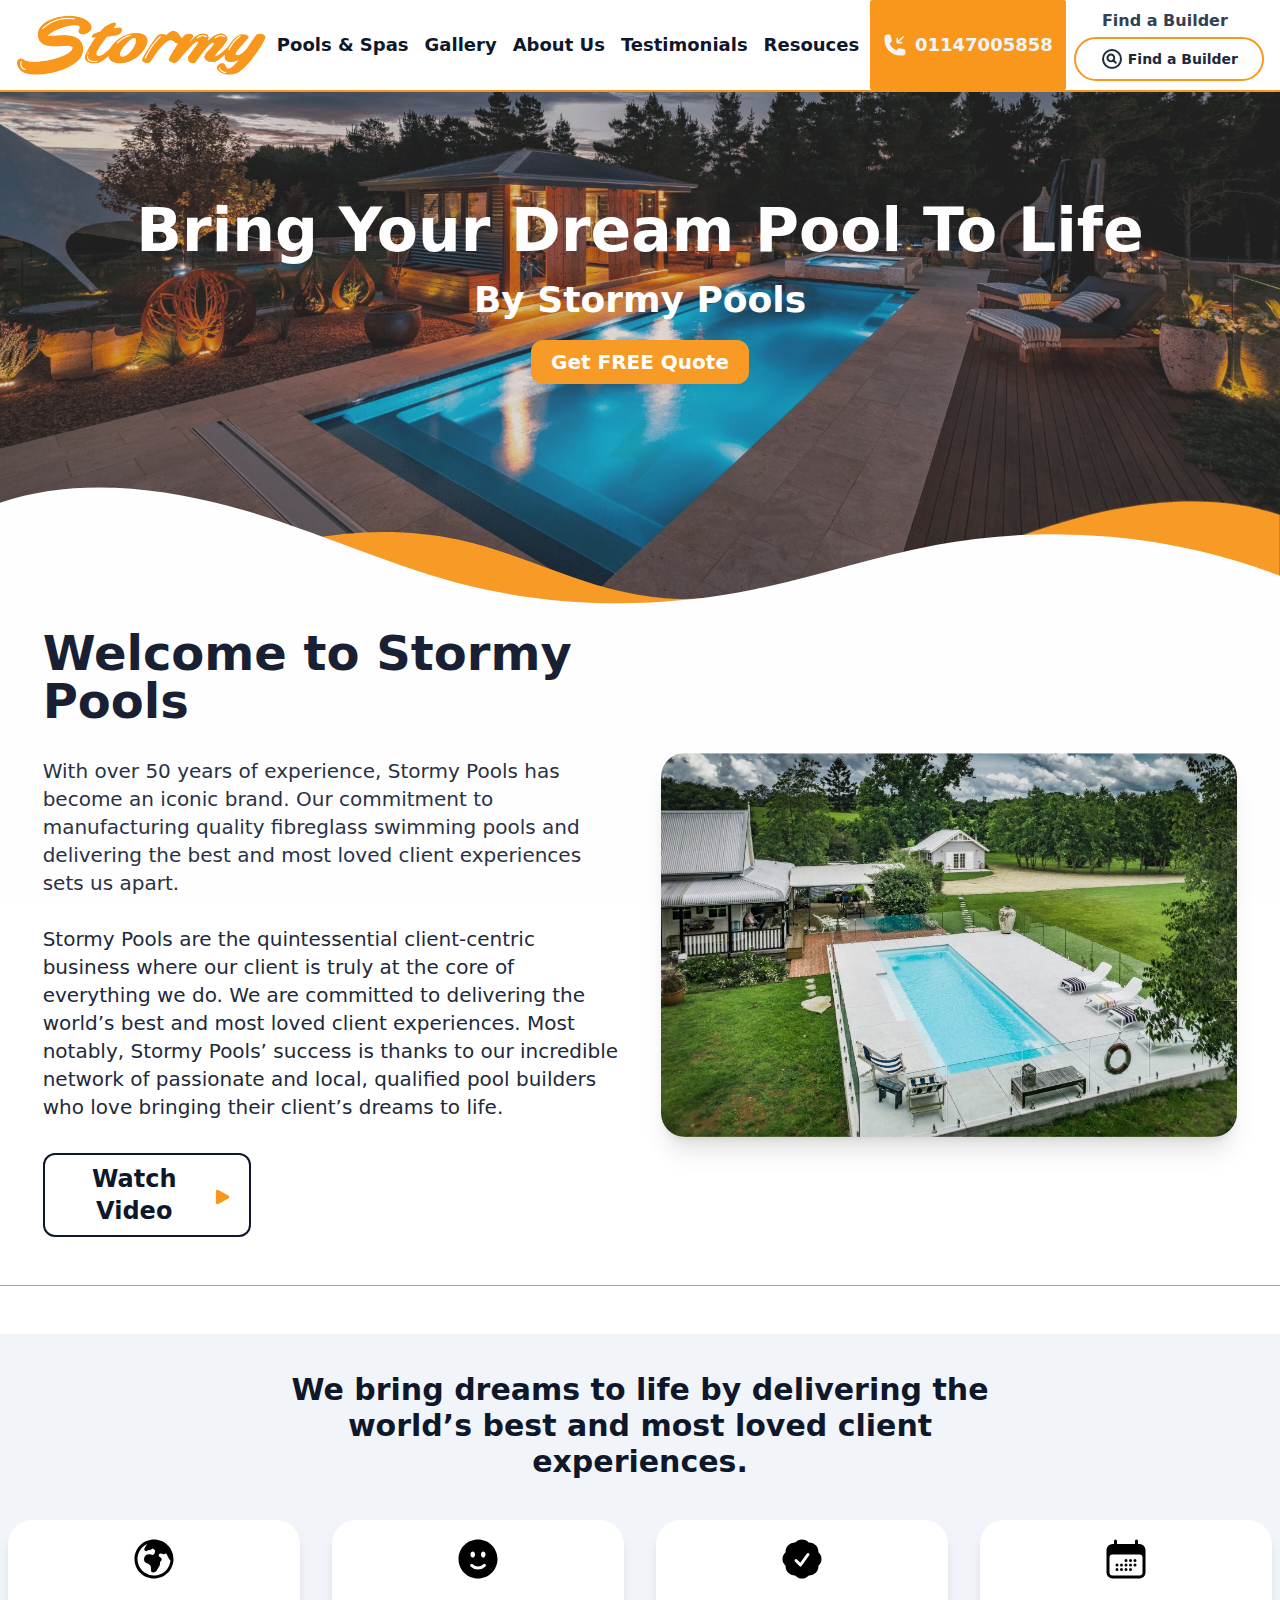
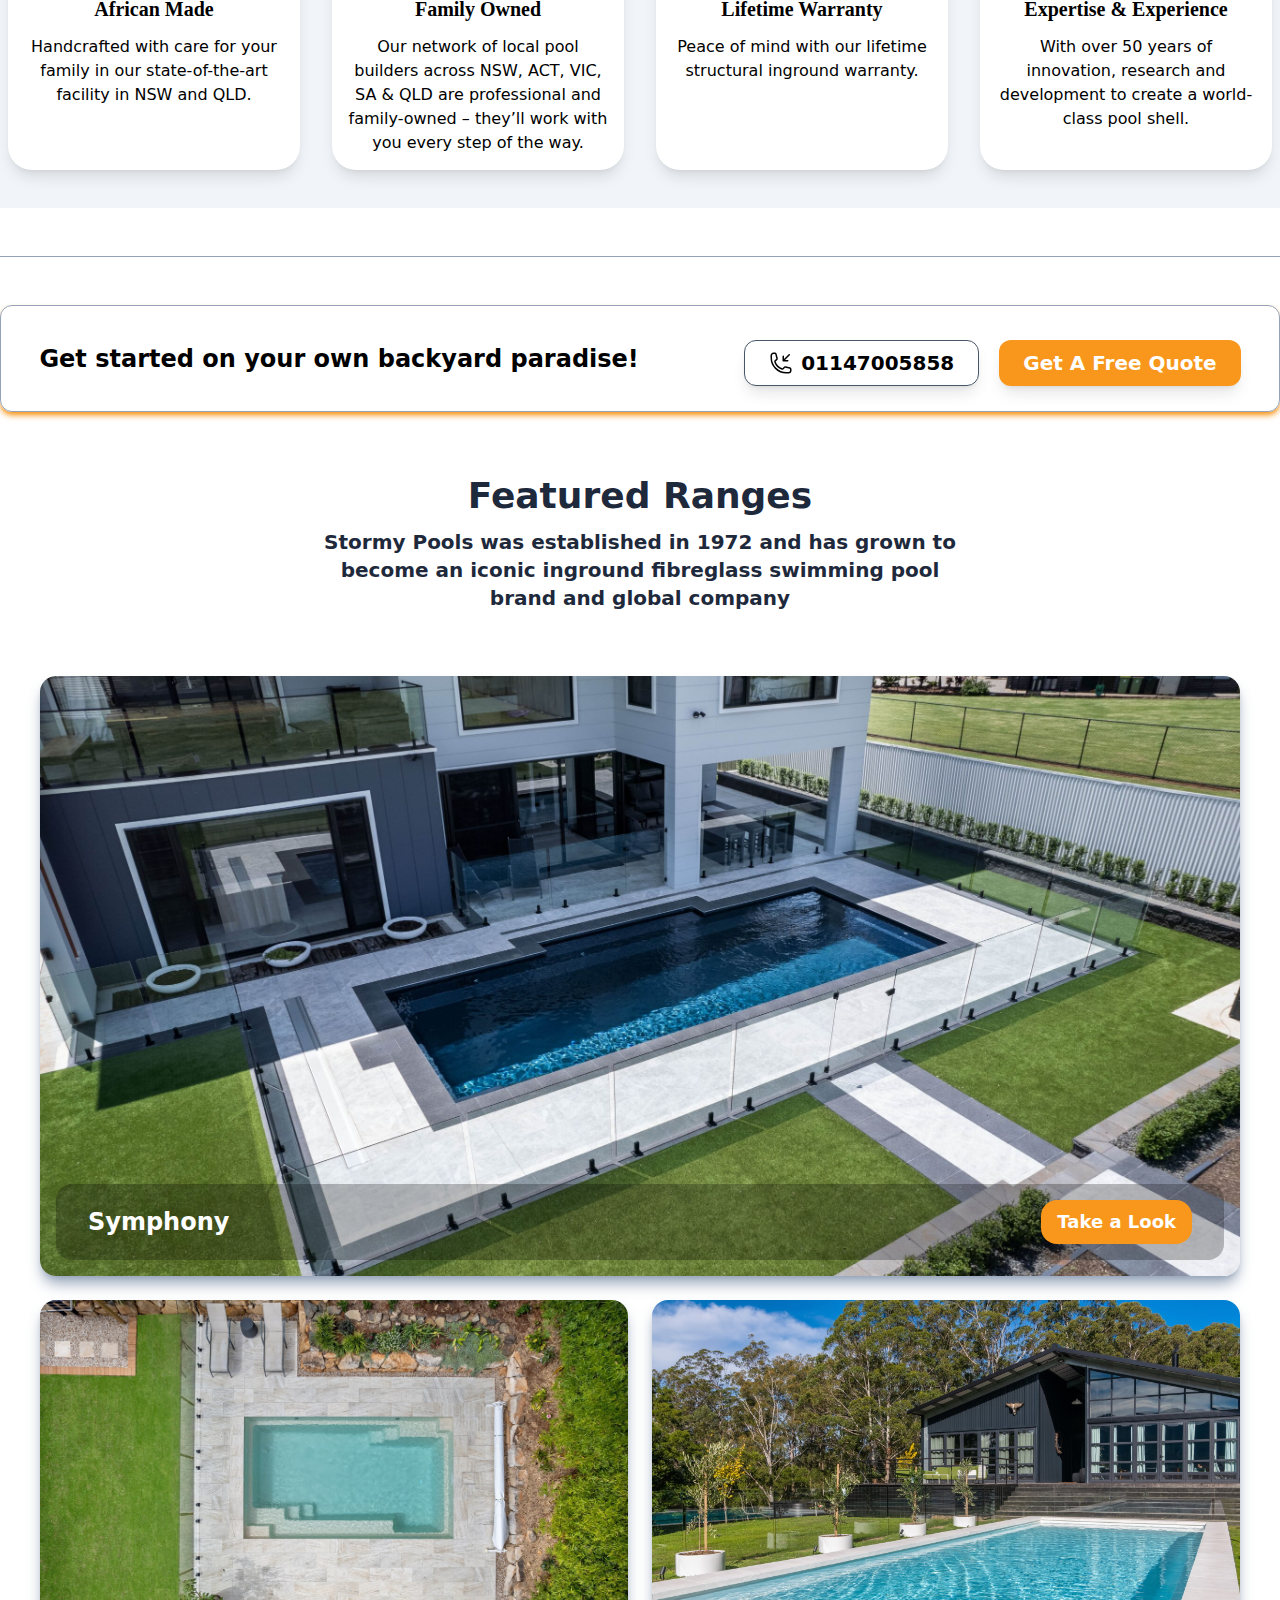
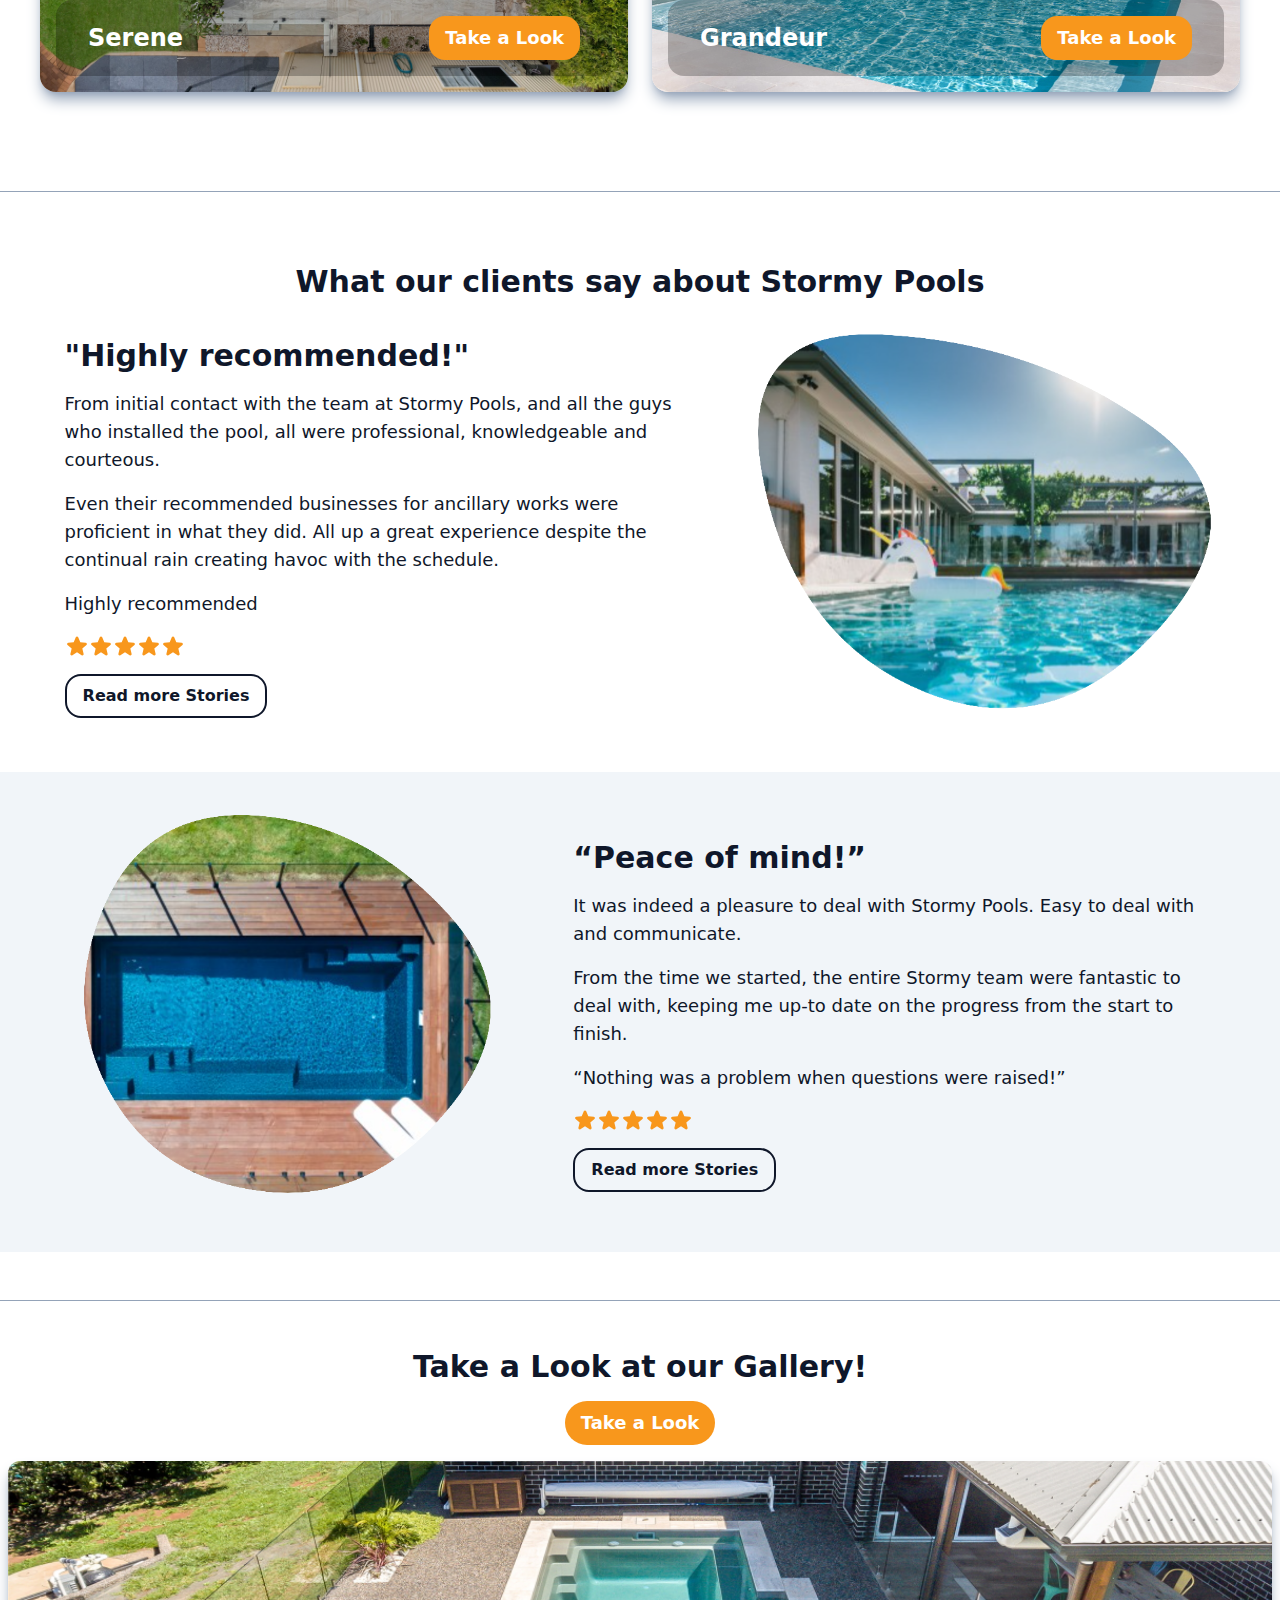
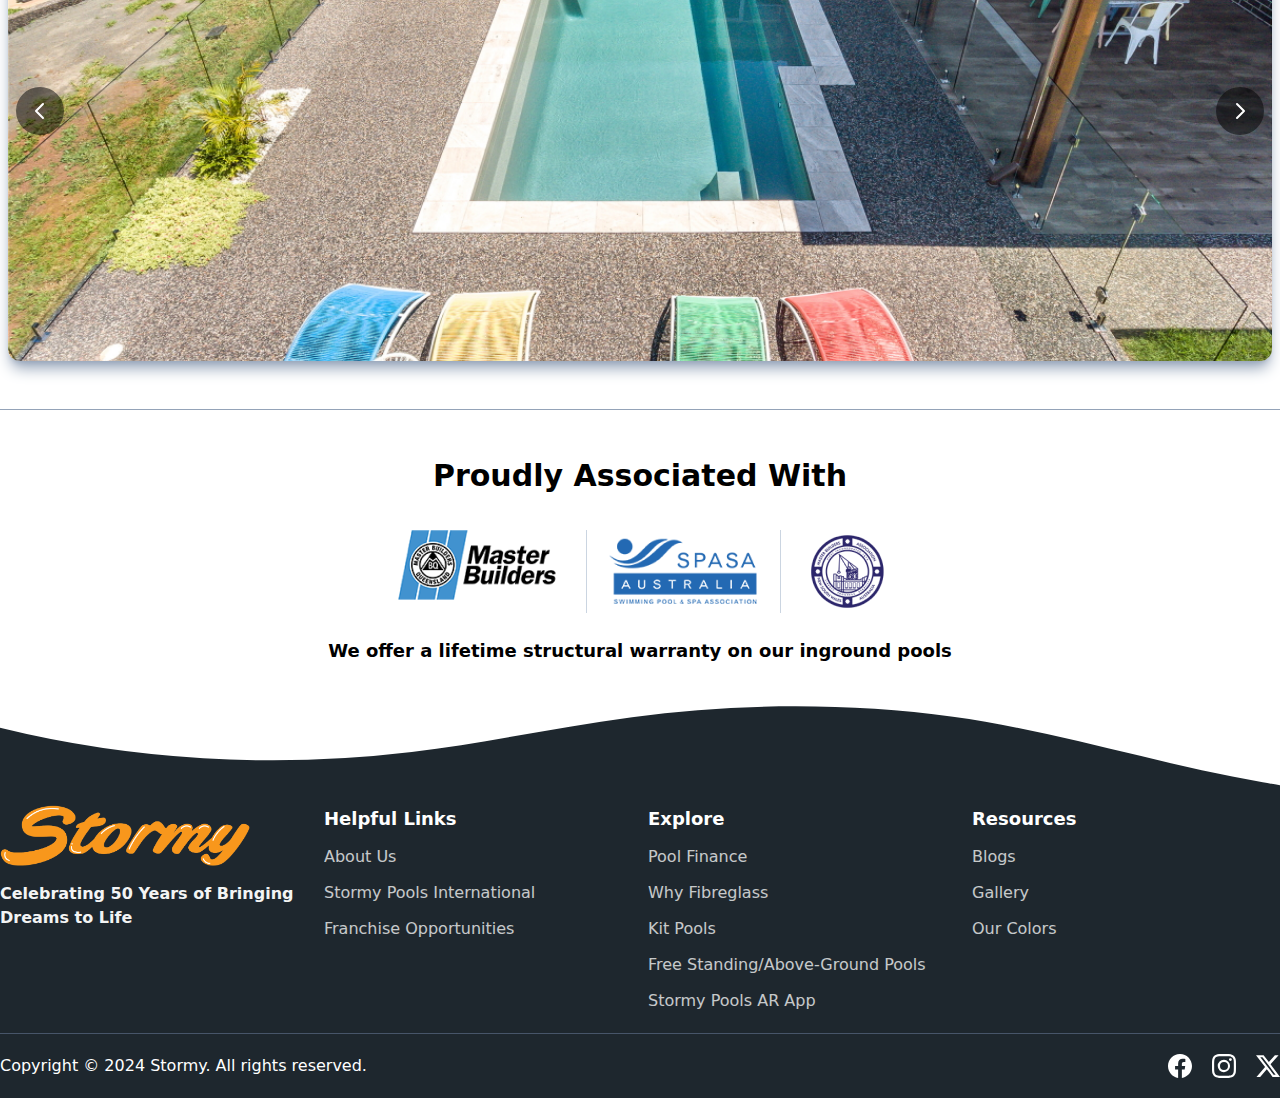
==== index.html @ 5fb9869f "more updates" ====
<!DOCTYPE html>
<html lang="en" class="scroll-smooth">
<head class="scroll-smooth">
    <meta charset="UTF-8">
    <meta name="viewport" content="width=device-width, initial-scale=1.0">
    <title>Stormy Pools</title>
    <link rel="stylesheet" href="output.css">
    <style>

.hazem {
    position: absolute;
    bottom: 0;
    left: 0;
    width: 55%;
    overflow: hidden;
    line-height: 0;
}

.hazem svg {
    position: relative;
    display: block;
    width: calc(105% + 1.3px);
}


.custom-shape-divider-bottom-1708696219 {
    position: absolute;
    bottom: 0;
    left: 0;
    width: 100%;
    overflow: hidden;
    line-height: 0;
    transform: rotate(180deg);
}

.custom-shape-divider-bottom-1708696219 svg {
    position: relative;
    display: block;
    width: calc(88% + 1.3px);
    transform: rotateY(180deg);
}


.custom-shape-divider-top-1709748522 {
    top: 0;
    left: 0;
    width: 100%;
    overflow: hidden;
    line-height: 0;
}

.custom-shape-divider-top-1709748522 svg {
    position: relative;
    display: block;
    width: calc(120% + 1.3px);
    height: 100px;
}

.custom-shape-divider-top-1709748522 .shape-fill {
    fill: #FFFFFF;
}

    </style>
<script> configObj = {"buttonD":"M8 17.333h5.333v4C13.333 22.806 14.527 24 16 24c1.473 0 2.667-1.194 2.667-2.667v-4H24L16 8l-8 9.333z","buttonT":"translate(-1088 -172) translate(832 140) translate(32 32) translate(224)","shadowSize":"none","roundnessSize":"14px","buttonDToBottom":"18px","buttonDToRight":"18px","selectedBackgroundColor":"#f8971c","selectedIconColor":"#0f172a","buttonWidth":"40px","buttonHeight":"40px","svgWidth":"32px","svgHeight":"32px"};
function createButton(obj, pageSimulator) {    const body = document.querySelector("body");
    backToTopButton = document.createElement("span");
        backToTopButton.classList.add("softr-back-to-top-button"); 
           backToTopButton.id = "softr-back-to-top-button"; 
              pageSimulator      ? pageSimulator.appendChild(backToTopButton)      : body.appendChild(backToTopButton);
                  backToTopButton.style.width = obj.buttonWidth;    backToTopButton.style.height = obj.buttonHeight;
                      backToTopButton.style.marginRight = obj.buttonDToRight;    backToTopButton.style.marginBottom = obj.buttonDToBottom;
                          backToTopButton.style.borderRadius = obj.roundnessSize;    backToTopButton.style.boxShadow = obj.shadowSize;
                              backToTopButton.style.color = obj.selectedBackgroundColor;    backToTopButton.style.backgroundColor = obj.selectedBackgroundColor;
                                  pageSimulator ? backToTopButton.style.position = "absolute" : backToTopButton.style.position = "fixed";
                                      backToTopButton.style.outline = "none";    backToTopButton.style.bottom = "0px";
                                         backToTopButton.style.right = "0px";    backToTopButton.style.cursor = "pointer"; 
                                            backToTopButton.style.textAlign = "center";    backToTopButton.style.border = "solid 2px currentColor";  
                                              backToTopButton.innerHTML =      '<svg class="back-to-top-button-svg" xmlns="http://www.w3.org/2000/svg" width="32" height="32" viewBox="0 0 32 32" > <g fill="none" fill-rule="evenodd"> <path d="M0 0H32V32H0z" transform="translate(-1028 -172) translate(832 140) translate(32 32) translate(164) matrix(1 0 0 -1 0 32)" /> <path class="back-to-top-button-img" fill-rule="nonzero" d="M11.384 13.333h9.232c.638 0 .958.68.505 1.079l-4.613 4.07c-.28.246-.736.246-1.016 0l-4.613-4.07c-.453-.399-.133-1.079.505-1.079z" transform="translate(-1028 -172) translate(832 140) translate(32 32) translate(164) matrix(1 0 0 -1 0 32)" /> </g> </svg>';    backToTopButtonSvg = document.querySelector(".back-to-top-button-svg");    backToTopButtonSvg.style.verticalAlign = "middle";    backToTopButtonSvg.style.margin = "auto";    backToTopButtonSvg.style.justifyContent = "center";    backToTopButtonSvg.style.width = obj.svgWidth;    backToTopButtonSvg.style.height = obj.svgHeight;    backToTopButton.appendChild(backToTopButtonSvg);    backToTopButtonImg = document.querySelector(".back-to-top-button-img");    backToTopButtonImg.style.fill = obj.selectedIconColor;    backToTopButtonSvg.appendChild(backToTopButtonImg);    backToTopButtonImg.setAttribute("d", obj.buttonD);    backToTopButtonImg.setAttribute("transform", obj.buttonT);        if(!pageSimulator) {      backToTopButton.style.display = "none";      window.onscroll = function() {        if (document.body.scrollTop > 20 || document.documentElement.scrollTop > 20) {          backToTopButton.style.display = "block";        } else {          backToTopButton.style.display = "none";        }      };        backToTopButton.onclick = function() {        document.body.scrollTop = 0;        document.documentElement.scrollTop = 0;      };    }  };document.addEventListener("DOMContentLoaded", function() { createButton(configObj, null); });
</script>
<script src="https://ajax.googleapis.com/ajax/libs/jquery/3.5.1/jquery.min.js"></script>
<script>

    $(window).on('load', function() {
    $("#loadfirst").fadeOut(1100);
        // $("#mycontent").fadeIn(2000);
     });
</script>    
</head>
<body>
    


<!-- my loader -->
<div id="loadfirst" class="h-screen flex justify-center items-center bg-gray-100 z-50 w-screen absolute">
    <svg xmlns="http://www.w3.org/2000/svg" viewBox="0 0 24 24" fill="currentColor" class="text-logo w-20 h-20 animate-ping ease-out">
        <path fill-rule="evenodd" d="M14.615 1.595a.75.75 0 0 1 .359.852L12.982 9.75h7.268a.75.75 0 0 1 .548 1.262l-10.5 11.25a.75.75 0 0 1-1.272-.71l1.992-7.302H3.75a.75.75 0 0 1-.548-1.262l10.5-11.25a.75.75 0 0 1 .913-.143Z" clip-rule="evenodd" />
      </svg>      
</div>


    <!-- header of the nav bar -->
    <header class="border-b-[2px] border-logo fixed z-50 bg-white w-full">
        <nav class="2xl:container 2xl:mx-auto mx-4 flex justify-between text-slate-800 h-[65px] md:h-[90px]">
            <a href="index.html" class="flex items-center"> <img src="photos/logo2.png" class="w-[160px] sm:w-[250px] sm:min-w-[180px]"> </a>   
            <div class="hidden mylg:flex mylg:items-center 2xl:space-x-6 mylg:mx-2 mylg:space-x-4 font-bold font-sans text-slate-900 text-lg">
                    <a class="hover:bg-logo active:bg-logo2 hover:text-white hover:py-3 sm:py-1 hover:px-6 hover:rounded-full transition-all flex items-center" href="#">Pools & Spas</a>
                    <a class="hover:bg-logo active:bg-logo2 hover:text-white hover:py-2 hover:px-6 hover:rounded-full transition-all" href="gallery.html">Gallery</a>
                    <a class="flex itemes-center hover:bg-logo active:bg-logo2 hover:text-white hover:py-2 hover:px-6 hover:rounded-full transition-all" href="#">About Us</a>
                    <a class="hover:bg-logo active:bg-logo2 hover:text-white hover:py-2 hover:px-6 hover:rounded-full transition-all" href="testimonials.html">Testimonials</a>
                    <a class="flex items-center hover:bg-logo active:bg-logo2 hover:text-white hover:py-2 hover:px-6 hover:rounded-full transition-all" href="#">Resouces</a>
            </div>
            <div class="hidden mylg:flex justify-between xl:ml-0">
                <div class="flex items-center text-slate-100 font-sans font-bold px-3 text-lg border border-logo rounded-sm bg-logo effect">
                    <svg xmlns="http://www.w3.org/2000/svg" viewBox="0 0 24 24" fill="currentColor" class="w-6 mr-2">
                        <path fill-rule="evenodd" d="M19.5 9.75a.75.75 0 0 1-.75.75h-4.5a.75.75 0 0 1-.75-.75v-4.5a.75.75 0 0 1 1.5 0v2.69l4.72-4.72a.75.75 0 1 1 1.06 1.06L16.06 9h2.69a.75.75 0 0 1 .75.75Z" clip-rule="evenodd" />
                        <path fill-rule="evenodd" d="M1.5 4.5a3 3 0 0 1 3-3h1.372c.86 0 1.61.586 1.819 1.42l1.105 4.423a1.875 1.875 0 0 1-.694 1.955l-1.293.97c-.135.101-.164.249-.126.352a11.285 11.285 0 0 0 6.697 6.697c.103.038.25.009.352-.126l.97-1.293a1.875 1.875 0 0 1 1.955-.694l4.423 1.105c.834.209 1.42.959 1.42 1.82V19.5a3 3 0 0 1-3 3h-2.25C8.552 22.5 1.5 15.448 1.5 6.75V4.5Z" clip-rule="evenodd" />
                      </svg>                      
                  <a href="#"> 01147005858 </a> </div>
                <div class="flex flex-col items-center justify-center">
                    <div class="font-sans font-bold text-slate-700 pb-1"> Find a Builder</div>
                    <div><button class="flex items-center ml-2 py-2 px-6 border-2 border-logo rounded-full font-bold text-sm text-center active:bg-logo2 hover:bg-logo hover:text-white hover:border-2 hover:border-orange-300 transition-all" ><svg xmlns="http://www.w3.org/2000/svg" fill="none" viewBox="0 0 24 24" stroke-width="2" stroke="currentColor" class=" w-6 mr-1 2xl:-ml-2">
                        <path stroke-linecap="round" stroke-linejoin="round" d="m15.75 15.75-2.489-2.489m0 0a3.375 3.375 0 1 0-4.773-4.773 3.375 3.375 0 0 0 4.774 4.774ZM21 12a9 9 0 1 1-18 0 9 9 0 0 1 18 0Z" />
                      </svg> Find a Builder
                      </button>
                    </div>
                </div>
            </div>
            <div class="mylg:hidden flex items-center justify-between"> <button id="hambutton">
                <svg xmlns="http://www.w3.org/2000/svg" viewBox="0 0 24 24" fill="currentColor" class="w-[35px] sm:w-[50px] transition-transform transform-gpu active:rotate-90" @click="toggleEffect">
                    <path fill-rule="evenodd" d="M3 5.25a.75.75 0 0 1 .75-.75h16.5a.75.75 0 0 1 0 1.5H3.75A.75.75 0 0 1 3 5.25Zm0 4.5A.75.75 0 0 1 3.75 9h16.5a.75.75 0 0 1 0 1.5H3.75A.75.75 0 0 1 3 9.75Zm0 4.5a.75.75 0 0 1 .75-.75h16.5a.75.75 0 0 1 0 1.5H3.75a.75.75 0 0 1-.75-.75Zm0 4.5a.75.75 0 0 1 .75-.75h16.5a.75.75 0 0 1 0 1.5H3.75a.75.75 0 0 1-.75-.75Z" clip-rule="evenodd" />
                  </svg>
                </button>
            </div>
        </nav>
        <div id="menu" class="absolute bg-white left-0 right-0 hidden mylg:hidden flex-col items-center justify-center">
            <a class=" hover:text-white active:bg-logo2 hover:bg-logo w-full text-center font-semibold transition-all flex justify-center py-4 text-lg md:text-xl" href="#">Pools & Spas</a>
            <a class=" hover:text-white hover:bg-logo active:bg-logo2 w-full text-center font-semibold transition-all flex justify-center py-4 text-lg md:text-xl" href="gallery.html">Gallery</a>
            <a class=" hover:text-white hover:bg-logo active:bg-logo2 w-full text-center font-semibold transition-all flex justify-center py-4 text-lg md:text-xl" href="#">About Us</a>
            <a class=" hover:text-white hover:bg-logo active:bg-logo2 w-full text-center font-semibold transition-all flex justify-center py-4 text-lg md:text-xl" href="testimonials.html">Testimonials</a>
            <a class=" hover:text-white hover:bg-logo active:bg-logo2 w-full text-center font-semibold transition-all flex justify-center py-4 text-lg md:text-xl" href="#">Resouces</a>
            <div class="bg-logo active:bg-logo2 w-full text-center font-semibold transition-all flex justify-center py-4 text-lg text-slate-100">
                <svg xmlns="http://www.w3.org/2000/svg" viewBox="0 0 24 24" fill="currentColor" class="w-6 mr-2 ease-out duration-300">
                    <path fill-rule="evenodd" d="M19.5 9.75a.75.75 0 0 1-.75.75h-4.5a.75.75 0 0 1-.75-.75v-4.5a.75.75 0 0 1 1.5 0v2.69l4.72-4.72a.75.75 0 1 1 1.06 1.06L16.06 9h2.69a.75.75 0 0 1 .75.75Z" clip-rule="evenodd" />
                    <path fill-rule="evenodd" d="M1.5 4.5a3 3 0 0 1 3-3h1.372c.86 0 1.61.586 1.819 1.42l1.105 4.423a1.875 1.875 0 0 1-.694 1.955l-1.293.97c-.135.101-.164.249-.126.352a11.285 11.285 0 0 0 6.697 6.697c.103.038.25.009.352-.126l.97-1.293a1.875 1.875 0 0 1 1.955-.694l4.423 1.105c.834.209 1.42.959 1.42 1.82V19.5a3 3 0 0 1-3 3h-2.25C8.552 22.5 1.5 15.448 1.5 6.75V4.5Z" clip-rule="evenodd" />
                  </svg>
              <a href="#"> 01147005858 </a> </div>
        </div>
    </header>
    
    <!-- hero section -->
    <div class="relative pt-[65px]">

        <div class="absolute text-center flex-col flex items-center justify-center w-full h-[68%] sm:h-[75%] space-y-1 sm:space-y-3 mylg:space-y-5">
            <h1 class="text-white text-xl sm:text-3xl font-extrabold mylg:text-6xl mx-1">Bring Your Dream Pool To Life</h1>
            <h2 class="text-white text-base sm:text-xl font-bold mylg:text-4xl">By Stormy Pools</h2>
            <button class="text-white py-1/2 text-[14px] px-2 font-semibold mylg:text-xl bg-logo rounded-xl hover:bg-logo2 sm:text-base sm:py-1 sm:px-3 mylg:py-2 mylg:px-5 effect">Get FREE Quote</button>

        </div>

        <img class=" w-full bottom-0 z-10 object-cover h-[220px] sm:h-full" src="photos/hero2.png">
        <div class="hazem z-20 ">
            <svg data-name="Layer 1" xmlns="http://www.w3.org/2000/svg" viewBox="0 0 1200 120" preserveAspectRatio="none">
                <path d="M985.66,92.83C906.67,72,823.78,31,743.84,14.19c-82.26-17.34-168.06-16.33-250.45.39-57.84,11.73-114,31.07-172,41.86A600.21,600.21,0,0,1,0,27.35V120H1200V95.8C1132.19,118.92,1055.71,111.31,985.66,92.83Z" class="fill-logo"></path>
            </svg>
        </div> 
        <div class="custom-shape-divider-bottom-1708696219">
            <svg data-name="Layer 1" xmlns="http://www.w3.org/2000/svg" viewBox="0 0 1200 120" preserveAspectRatio="none">
                <path d="M321.39,56.44c58-10.79,114.16-30.13,172-41.86,82.39-16.72,168.19-17.73,250.45-.39C823.78,31,906.67,72,985.66,92.83c70.05,18.48,146.53,26.09,214.34,3V0H0V27.35A600.21,600.21,0,0,0,321.39,56.44Z" class="fill-logo"></path>
            </svg>
        </div>
        <div class="absolute overflow-hidden bottom-0 left-0 w-full rotate-180 z-30 ">
            <svg data-name="Layer 1" xmlns="http://www.w3.org/2000/svg" viewBox="0 0 1200 120" preserveAspectRatio="none">
                <path d="M321.39,56.44c58-10.79,114.16-30.13,172-41.86,82.39-16.72,168.19-17.73,250.45-.39C823.78,31,906.67,72,985.66,92.83c70.05,18.48,146.53,26.09,214.34,3V0H0V27.35A600.21,600.21,0,0,0,321.39,56.44Z" class="block fill-white"></path>
            </svg>
        </div>
    </div>
    
    <!-- under hero -->
    <div class="mx-2 flex flex-col items-center space-y-3 md:container md:mx-auto md:flex-row md:justify-evenly md:space-y-6 pt-6">
        <div class="md:max-w-[45%] space-y-3 mylg:space-y-8 flex flex-col items-center text-center md:items-start md:text-start">
            <h1 class="text-slate-900 font-bold text-2xl md:text-3xl mylg:text-5xl font-sans">Welcome to Stormy Pools</h1>
            <h2 class="text-slate-800 font-sans text-base md:text-base mylg:text-xl">
                With over 50 years of experience, Stormy Pools has become an iconic brand.
                Our commitment to manufacturing quality fibreglass swimming pools and delivering the best and most loved client experiences sets us apart.
                <br><br>
                Stormy Pools are the quintessential client-centric business where our client is truly at the core of everything we do. We are committed to delivering the world’s best and most loved client experiences. Most notably, Stormy Pools’
                success is thanks to our incredible network of passionate and local, qualified pool builders who love bringing their client’s dreams to life.
            </h2>
            <button class="effect px-2 py-1 w-36 md:w-[184px] mylg:w-52 md:px-4 md:py-2 bg-white text-slate-900 font-bold text-md md:text-xl mylg:text-2xl rounded-xl border-2 border-slate-900 flex items-center hover:bg-slate-100 transition-all">
                Watch Video
                 <svg xmlns="http://www.w3.org/2000/svg" viewBox="0 0 24 24" fill="currentColor" class=" h-6 ml-1 mt-1  text-logo">
                    <path fill-rule="evenodd" d="M4.5 5.653c0-1.427 1.529-2.33 2.779-1.643l11.54 6.347c1.295.712 1.295 2.573 0 3.286L7.28 19.99c-1.25.687-2.779-.217-2.779-1.643V5.653Z" clip-rule="evenodd" />
                  </svg>
                  
            </button>
        </div>
        <div class=" md:max-w-[45%] effectphoto">
            <img class="rounded-3xl shadow-xl w-full h-full object-cover" src="photos/2.jpg">
        </div>
    </div>

    <!-- divider -->
    <div class="mydivider"></div>
    <!-- divider -->

    <!-- credits -->
    <div class=" bg-slate-100 w-full space-y-5 md:space-y-10 flex flex-col items-center justify-evenly">
        
        <div class="md:container md:mx-auto h-[30%] flex justify-center items-center pt-[3%]">
            <h1 class="text-lg mx-2 font-bold font-sans text-center text-slate-900 md:text-2xl mylg:text-3xl sm:w-[55%]">We bring dreams to life by delivering the world’s best and most loved client experiences.</h1>
        </div>
        
        <div class="container mx-auto pb-[3%]">
            <div class="grid grid-cols-2 mx-2 gap-x-2 gap-y-2 md:gap-y-4 md:grid-cols-4 mylg:gap-x-8 text-center h-full">

                <div class="flex flex-col items-center justify-start space-y-1 md:space-y-3 bg-white rounded-3xl py-[5%] px-[5%] shadow-lg">
                    <svg xmlns="http://www.w3.org/2000/svg" viewBox="0 0 24 24" fill="currentColor" class="w-8 h-8 md:w-12 md:h-12">
                        <path fill-rule="evenodd" d="M12 2.25c-5.385 0-9.75 4.365-9.75 9.75s4.365 9.75 9.75 9.75 9.75-4.365 9.75-9.75S17.385 2.25 12 2.25ZM8.547 4.505a8.25 8.25 0 1 0 11.672 8.214l-.46-.46a2.252 2.252 0 0 1-.422-.586l-1.08-2.16a.414.414 0 0 0-.663-.107.827.827 0 0 1-.812.21l-1.273-.363a.89.89 0 0 0-.738 1.595l.587.39c.59.395.674 1.23.172 1.732l-.2.2c-.211.212-.33.498-.33.796v.41c0 .409-.11.809-.32 1.158l-1.315 2.191a2.11 2.11 0 0 1-1.81 1.025 1.055 1.055 0 0 1-1.055-1.055v-1.172c0-.92-.56-1.747-1.414-2.089l-.654-.261a2.25 2.25 0 0 1-1.384-2.46l.007-.042a2.25 2.25 0 0 1 .29-.787l.09-.15a2.25 2.25 0 0 1 2.37-1.048l1.178.236a1.125 1.125 0 0 0 1.302-.795l.208-.73a1.125 1.125 0 0 0-.578-1.315l-.665-.332-.091.091a2.25 2.25 0 0 1-1.591.659h-.18c-.249 0-.487.1-.662.274a.931.931 0 0 1-1.458-1.137l1.279-2.132Z" clip-rule="evenodd" />
                      </svg>
                      <h1 class="font-bold  md:text-lg mylg:text-xl font-serif">African Made</h1>
                      <p class="text-sm md:text-base">Handcrafted with care for your family in our state-of-the-art facility in NSW and QLD.</p>     
                </div>
                
                <div class="flex flex-col items-center justify-start space-y-1 md:space-y-3 bg-white rounded-3xl py-[5%] px-[5%] shadow-lg">
                    <svg xmlns="http://www.w3.org/2000/svg" viewBox="0 0 24 24" fill="currentColor" class="w-8 h-8 md:w-12 md:h-12">
                        <path fill-rule="evenodd" d="M12 2.25c-5.385 0-9.75 4.365-9.75 9.75s4.365 9.75 9.75 9.75 9.75-4.365 9.75-9.75S17.385 2.25 12 2.25Zm-2.625 6c-.54 0-.828.419-.936.634a1.96 1.96 0 0 0-.189.866c0 .298.059.605.189.866.108.215.395.634.936.634.54 0 .828-.419.936-.634.13-.26.189-.568.189-.866 0-.298-.059-.605-.189-.866-.108-.215-.395-.634-.936-.634Zm4.314.634c.108-.215.395-.634.936-.634.54 0 .828.419.936.634.13.26.189.568.189.866 0 .298-.059.605-.189.866-.108.215-.395.634-.936.634-.54 0-.828-.419-.936-.634a1.96 1.96 0 0 1-.189-.866c0-.298.059-.605.189-.866Zm2.023 6.828a.75.75 0 1 0-1.06-1.06 3.75 3.75 0 0 1-5.304 0 .75.75 0 0 0-1.06 1.06 5.25 5.25 0 0 0 7.424 0Z" clip-rule="evenodd" />
                      </svg>
                      
                      <h1 class="font-bold  md:text-lg mylg:text-xl  font-serif">Family Owned</h1>
                      <p class="text-sm md:text-base">Our network of local pool builders across NSW, ACT, VIC, SA & QLD are professional and family-owned – they’ll work with you every step of the way.</p>     
                </div>
                
                <div class="flex flex-col items-center justify-start space-y-1 md:space-y-3 bg-white rounded-3xl py-[5%] px-[5%] shadow-lg">
                    <svg xmlns="http://www.w3.org/2000/svg" viewBox="0 0 24 24" fill="currentColor" class="w-8 h-8 md:w-12 md:h-12">
                        <path fill-rule="evenodd" d="M8.603 3.799A4.49 4.49 0 0 1 12 2.25c1.357 0 2.573.6 3.397 1.549a4.49 4.49 0 0 1 3.498 1.307 4.491 4.491 0 0 1 1.307 3.497A4.49 4.49 0 0 1 21.75 12a4.49 4.49 0 0 1-1.549 3.397 4.491 4.491 0 0 1-1.307 3.497 4.491 4.491 0 0 1-3.497 1.307A4.49 4.49 0 0 1 12 21.75a4.49 4.49 0 0 1-3.397-1.549 4.49 4.49 0 0 1-3.498-1.306 4.491 4.491 0 0 1-1.307-3.498A4.49 4.49 0 0 1 2.25 12c0-1.357.6-2.573 1.549-3.397a4.49 4.49 0 0 1 1.307-3.497 4.49 4.49 0 0 1 3.497-1.307Zm7.007 6.387a.75.75 0 1 0-1.22-.872l-3.236 4.53L9.53 12.22a.75.75 0 0 0-1.06 1.06l2.25 2.25a.75.75 0 0 0 1.14-.094l3.75-5.25Z" clip-rule="evenodd" />
                      </svg>
                      
                      <h1 class="font-bold  md:text-lg mylg:text-xl font-serif">Lifetime Warranty</h1>
                      <p class="text-sm md:text-base">Peace of mind with our lifetime structural inground warranty.</p>     
                </div>

                <div class="flex flex-col items-center justify-start space-y-1 md:space-y-3 bg-white rounded-3xl py-[5%] px-[5%] shadow-lg">
                    <svg xmlns="http://www.w3.org/2000/svg" viewBox="0 0 24 24" fill="currentColor" class="w-8 h-8 md:w-12 md:h-12">
                        <path d="M12.75 12.75a.75.75 0 1 1-1.5 0 .75.75 0 0 1 1.5 0ZM7.5 15.75a.75.75 0 1 0 0-1.5.75.75 0 0 0 0 1.5ZM8.25 17.25a.75.75 0 1 1-1.5 0 .75.75 0 0 1 1.5 0ZM9.75 15.75a.75.75 0 1 0 0-1.5.75.75 0 0 0 0 1.5ZM10.5 17.25a.75.75 0 1 1-1.5 0 .75.75 0 0 1 1.5 0ZM12 15.75a.75.75 0 1 0 0-1.5.75.75 0 0 0 0 1.5ZM12.75 17.25a.75.75 0 1 1-1.5 0 .75.75 0 0 1 1.5 0ZM14.25 15.75a.75.75 0 1 0 0-1.5.75.75 0 0 0 0 1.5ZM15 17.25a.75.75 0 1 1-1.5 0 .75.75 0 0 1 1.5 0ZM16.5 15.75a.75.75 0 1 0 0-1.5.75.75 0 0 0 0 1.5ZM15 12.75a.75.75 0 1 1-1.5 0 .75.75 0 0 1 1.5 0ZM16.5 13.5a.75.75 0 1 0 0-1.5.75.75 0 0 0 0 1.5Z" />
                        <path fill-rule="evenodd" d="M6.75 2.25A.75.75 0 0 1 7.5 3v1.5h9V3A.75.75 0 0 1 18 3v1.5h.75a3 3 0 0 1 3 3v11.25a3 3 0 0 1-3 3H5.25a3 3 0 0 1-3-3V7.5a3 3 0 0 1 3-3H6V3a.75.75 0 0 1 .75-.75Zm13.5 9a1.5 1.5 0 0 0-1.5-1.5H5.25a1.5 1.5 0 0 0-1.5 1.5v7.5a1.5 1.5 0 0 0 1.5 1.5h13.5a1.5 1.5 0 0 0 1.5-1.5v-7.5Z" clip-rule="evenodd" />
                      </svg>
                      
                      <h1 class="font-bold  md:text-lg mylg:text-xl font-serif">Expertise & Experience</h1>
                      <p class="text-sm md:text-base">With over 50 years of innovation, research and development to create a world-class pool shell.</p>     
                </div>

            </div>
        </div>

    </div>
  
    <!-- divider -->
    <div class="mydivider"></div>
    <!-- divider -->

    <!-- contact section -->
    <div class="sm:container sm:mx-auto md:flex-row md:items-center md:py-[2%] md:px-[3%] justify-between flex flex-col mx-3 py-[5%] px-[5%] border border-slate-400 rounded-xl shadow-logo shadow-md md:text-lg mylg:text-xl space-y-2">
        <div class="text-center font-bold text-lg md:text-xl mylg:text-2xl">Get started on your own backyard paradise!</div>
        <div class="flex flex-col md:flex-row md:space-x-5 md:space-y-0 justify-center font-sans font-semibold text-center space-y-2">
            <button class="effect border border-slate-600 rounded-xl py-2 px-6 flex items-center justify-center shadow-lg hover:bg-slate-100 transition-all">
                <svg xmlns="http://www.w3.org/2000/svg" fill="none" viewBox="0 0 24 24" stroke-width="1.5" stroke="currentColor" class="w-5 h-5 md:w-6 md:h-6 mr-2">
                    <path stroke-linecap="round" stroke-linejoin="round" d="M14.25 9.75v-4.5m0 4.5h4.5m-4.5 0 6-6m-3 18c-8.284 0-15-6.716-15-15V4.5A2.25 2.25 0 0 1 4.5 2.25h1.372c.516 0 .966.351 1.091.852l1.106 4.423c.11.44-.054.902-.417 1.173l-1.293.97a1.062 1.062 0 0 0-.38 1.21 12.035 12.035 0 0 0 7.143 7.143c.441.162.928-.004 1.21-.38l.97-1.293a1.125 1.125 0 0 1 1.173-.417l4.423 1.106c.5.125.852.575.852 1.091V19.5a2.25 2.25 0 0 1-2.25 2.25h-2.25Z" />
                </svg>                
                01147005858
            </button>
            <button class="effect border border-slate-600 rounded-xl py-2 px-6 text-white bg-logo border-none shadow-lg hover:bg-logo2 transition-all">Get A Free Quote</button>
        </div>
    </div>

    <!-- ranges -->
    <div class="md:container md:mx-auto mx-4 flex flex-col items-center justify-evenly text-center text-slate-800 py-6 space-y-1 md:py-16 md:space-y-3">
        <div class="font-bold text-2xl md:text-4xl">Featured Ranges</div>
        <div class="md:font-semibold md:text-xl mylg:px-[25%] md:px-[14%]">Stormy Pools was established in 1972 and has grown to become an iconic inground fibreglass swimming pool brand and global company</div>
    </div>

    <!-- some info -->
    <div class="hidden md:block">
    <div class="flex flex-col container space-y-6 mx-auto max-h-[1000px] px-10 ">
        <div class="h-3/5 left-0 right-0 relative shadow-slate-400 rounded-2xl shadow-lg">
            <img class="w-full h-[600px] object-cover rounded-2xl" src="photos/slider1.jpg">
            <div class="rounded-2xl absolute bottom-0 left-0 right-0 px-8 py-4 bg-black bg-opacity-25 text-white flex flex-row justify-between items-center mx-4 my-4">
            <div class="text-2xl font-bold">Symphony</div>
                <button type="submit" class="effect bg-logo rounded-2xl py-2 px-4 font-bold text-lg hover:bg-logo2 transition-all"> <a href="gallery.html"> Take a Look </a> </button>
            </div>
        </div>
        <div class="flex space-x-6 flex-row">
            <div class="w-1/2">
                <div class="row-span-4 col-span-2 relative shadow-slate-400 rounded-2xl shadow-lg">
                    <img class="rounded-2xl w-full h-2/5 object-cover" src="photos/Serene-6-in-Bondi-Sand-Toowoomba014-min-scaled.jpg">
                    <div class="rounded-2xl absolute bottom-0 left-0 right-0 px-4 lg:px-8 py-4 bg-black bg-opacity-25 text-white flex flex-row justify-between items-center mx-4 my-4">
                        <div class="text-2xl font-bold">Serene</div>
                        <button type="submit" class="effect bg-logo rounded-2xl py-2 px-4 font-bold text-lg hover:bg-logo2 transition-all"> <a href="gallery.html" class="flex items-center justify-center space-x-1"> <p>Take a Look</p>
                            
                        </a> </button>
                    </div>
                </div>
            </div>
            <div class="w-1/2">
                <div class="row-span-4 col-span-2 relative shadow-slate-400 rounded-2xl shadow-lg">
                    <img class="rounded-2xl w-full h-2/5 object-cover" src="photos/WSH_Grandeur-11_Whitehaven-Pearl-4.jpg">
                    <div class="rounded-2xl absolute bottom-0 left-0 right-0 px-4 lg:px-8 py-4 bg-black bg-opacity-25 text-white flex flex-row justify-between items-center mx-4 my-4">
                        <div class="text-2xl font-bold">Grandeur</div>
                        <button type="submit" class="effect bg-logo rounded-2xl py-2 px-4 font-bold text-lg hover:bg-logo2 transition-all"> <a href="gallery.html"> Take a Look </a> </button>
                    </div>
                </div>
            </div>
        </div>
    </div>
    </div>  

    <!--some info slider that appear when shrink-->
    <div class="container mx-auto relative md:hidden">
        <div>
            <div class="slider-container overflow-hidden rounded-xl mx-2 shadow-slate-400 shadow-lg">
            <div class="slider flex transition-transform duration-1000 ease-in-out">
                <div class="slide w-full flex-shrink-0 relative">
                <img src="photos/slider1.jpg" alt="Image 1" class="w-full h-auto object-cover">
                <div class="slide-content absolute bottom-0 left-0 right-0 xsm:p-4 p-2 text-center text-white">
                    <div class="flex justify-between items-center bg-black bg-opacity-25 rounded-2xl mx-2 px-3 py-2 xsm:px-4 xsm:py-2">
                    <h2 class="text-lg xsm:text-xl font-bold">Symphony</h2>
                    <button class="bg-logo text-white font-bold py-1 px-2 xsm:py-2 xsm:px-4 rounded-full hover:bg-logo2 transition-all"><a href="gallery.html"> Take a Look </a> </button>
                    </div>
                </div>
                </div>

                <div class="slide w-full flex-shrink-0 relative">
                <img src="photos/Serene-6-in-Bondi-Sand-Toowoomba014-min-scaled.jpg" alt="Image 2" class="w-full h-auto object-cover">
                <div class="slide-content absolute bottom-0 left-0 right-0 xsm:p-4 p-2 text-center text-white">
                    <div class="flex justify-between items-center bg-black bg-opacity-25 rounded-2xl mx-2 px-3 py-2 xsm:px-4 xsm:py-2">
                    <h2 class="text-lg xsm:text-xl font-bold">Serene</h2>
                    <button class="bg-logo text-white font-bold py-1 px-2 xsm:py-2 xsm:px-4 rounded-full hover:bg-logo2 transition-all"> <a href="gallery.html"> Take a Look </a> </button>
                    </div>
                </div>
                </div>

                <div class="slide w-full flex-shrink-0 relative">
                <img src="photos/WSH_Grandeur-11_Whitehaven-Pearl-4.jpg" alt="Image 3" class="w-full h-auto object-cover">
                <div class="slide-content absolute bottom-0 left-0 right-0 xsm:p-4 p-2 text-center text-white">
                    <div class="flex justify-between items-center bg-black bg-opacity-25 rounded-2xl mx-2 px-3 py-2 xsm:px-4 xsm:py-2">
                    <h2 class="text-lg xsm:text-xl font-bold">Grandeur</h2>
                    <button class="bg-logo text-white font-bold py-1 px-2 xsm:py-2 xsm:px-4 rounded-full hover:bg-logo2 transition-all"> <a href="gallery.html"> Take a Look </a> </button>
                    </div>
                </div>
                </div>

            </div>
            </div>
        </div>
        <!-- Sliding Buttons -->
        <div class="absolute top-1/2 -translate-y-1/2 flex items-center justify-between w-full px-2 xsm:px-4 z-10">
          <button onclick="prevSlide()" class="bg-black bg-opacity-50 text-white w-9 h-9 xsm:w-12 xsm:h-12 flex items-center justify-center rounded-full">
            <svg xmlns="http://www.w3.org/2000/svg" fill="none" viewBox="0 0 24 24" stroke="currentColor" class="w-6 h-6">
              <path stroke-linecap="round" stroke-linejoin="round" stroke-width="2" d="M15 19l-7-7 7-7"/>
            </svg>
          </button>
          <button onclick="nextSlide()" class="bg-black bg-opacity-50 text-white w-9 h-9 xsm:w-12 xsm:h-12 flex items-center justify-center rounded-full">
            <svg xmlns="http://www.w3.org/2000/svg" fill="none" viewBox="0 0 24 24" stroke="currentColor" class="w-6 h-6">
              <path stroke-linecap="round" stroke-linejoin="round" stroke-width="2" d="M9 5l7 7-7 7"/>
            </svg>
          </button>
        </div>
    </div>

    <!-- divider -->
    <div class="mydivider mt-[9%]"></div>
    <!-- divider -->
    
    <!-- under slider section -->
    <div class="sm:container sm:mx-auto mx-3 pb-10">
        <div class="flex items-center justify-center text-center sm:text-3xl text-2xl font-bold py-4 sm:py-6 text-slate-900">What our clients say about Stormy Pools</div>
        <div class="flex flex-col-reverse sm:flex-row text-center sm:text-left items-center sm:justify-evenly space-x-4 space-y-2 mx-4">
            <div class="space-y-2 sm:space-y-4 sm:w-1/2 text-slate-900">
                <h1 class="sm:text-3xl text-2xl font-semibold">"Highly recommended!"</h1>
                <p class="sm:text-lg">From initial contact with the team at Stormy Pools, and all the guys who installed the pool, all were professional, knowledgeable and courteous.</p>
                <p class="sm:text-lg">Even their recommended businesses for ancillary works were proficient in what they did. All up a great experience despite the continual rain creating havoc with the schedule.</p>
                <p class="sm:text-lg">Highly recommended</p>
                <div class="flex items-center justify-center sm:justify-start">
                    <svg xmlns="http://www.w3.org/2000/svg" viewBox="0 0 24 24" class="w-6 h-6 fill-logo">
                    <path fill-rule="evenodd" d="M10.788 3.21c.448-1.077 1.976-1.077 2.424 0l2.082 5.006 5.404.434c1.164.093 1.636 1.545.749 2.305l-4.117 3.527 1.257 5.273c.271 1.136-.964 2.033-1.96 1.425L12 18.354 7.373 21.18c-.996.608-2.231-.29-1.96-1.425l1.257-5.273-4.117-3.527c-.887-.76-.415-2.212.749-2.305l5.404-.434 2.082-5.005Z" clip-rule="evenodd" />
                  </svg>
                  
                  <svg xmlns="http://www.w3.org/2000/svg" viewBox="0 0 24 24" class="w-6 h-6 fill-logo">
                    <path fill-rule="evenodd" d="M10.788 3.21c.448-1.077 1.976-1.077 2.424 0l2.082 5.006 5.404.434c1.164.093 1.636 1.545.749 2.305l-4.117 3.527 1.257 5.273c.271 1.136-.964 2.033-1.96 1.425L12 18.354 7.373 21.18c-.996.608-2.231-.29-1.96-1.425l1.257-5.273-4.117-3.527c-.887-.76-.415-2.212.749-2.305l5.404-.434 2.082-5.005Z" clip-rule="evenodd" />
                  </svg>
                  
                  <svg xmlns="http://www.w3.org/2000/svg" viewBox="0 0 24 24" class="w-6 h-6 fill-logo">
                    <path fill-rule="evenodd" d="M10.788 3.21c.448-1.077 1.976-1.077 2.424 0l2.082 5.006 5.404.434c1.164.093 1.636 1.545.749 2.305l-4.117 3.527 1.257 5.273c.271 1.136-.964 2.033-1.96 1.425L12 18.354 7.373 21.18c-.996.608-2.231-.29-1.96-1.425l1.257-5.273-4.117-3.527c-.887-.76-.415-2.212.749-2.305l5.404-.434 2.082-5.005Z" clip-rule="evenodd" />
                  </svg>
                  
                  <svg xmlns="http://www.w3.org/2000/svg" viewBox="0 0 24 24" class="w-6 h-6 fill-logo">
                    <path fill-rule="evenodd" d="M10.788 3.21c.448-1.077 1.976-1.077 2.424 0l2.082 5.006 5.404.434c1.164.093 1.636 1.545.749 2.305l-4.117 3.527 1.257 5.273c.271 1.136-.964 2.033-1.96 1.425L12 18.354 7.373 21.18c-.996.608-2.231-.29-1.96-1.425l1.257-5.273-4.117-3.527c-.887-.76-.415-2.212.749-2.305l5.404-.434 2.082-5.005Z" clip-rule="evenodd" />
                  </svg>
                  
                  <svg xmlns="http://www.w3.org/2000/svg" viewBox="0 0 24 24" class="w-6 h-6 fill-logo">
                    <path fill-rule="evenodd" d="M10.788 3.21c.448-1.077 1.976-1.077 2.424 0l2.082 5.006 5.404.434c1.164.093 1.636 1.545.749 2.305l-4.117 3.527 1.257 5.273c.271 1.136-.964 2.033-1.96 1.425L12 18.354 7.373 21.18c-.996.608-2.231-.29-1.96-1.425l1.257-5.273-4.117-3.527c-.887-.76-.415-2.212.749-2.305l5.404-.434 2.082-5.005Z" clip-rule="evenodd" />
                  </svg>
                  
                </div>
                <button class="effect rounded-2xl px-4 py-2 font-semibold border-slate-900 border-2  hover:bg-slate-800 hover:text-white transition-all"> <a href="testimonials.html">Read more Stories</a></button>
            </div>
            <div class="effectphoto"> <img src="photos/b5.png" class="sm:max-h-[400px] max-h-[250px] pb-4"> </div>
        </div>
    </div>

    <!-- under slider section -->
    <div class="bg-slate-100">
    <div class="sm:container sm:mx-auto mx-3 py-10">
        <div class="flex flex-col sm:flex-row text-center sm:text-left  items-center sm:justify-evenly space-x-4 space-y-2 mx-4">
            <div class="effectphoto"><img src="photos/b6.png" class="sm:max-h-[400px] max-h-[250px] pb-4"> </div>
            <div class="space-y-2 sm:space-y-4 sm:w-1/2 text-slate-900">
                <h1 class="sm:text-3xl text-2xl font-semibold">“Peace of mind!”</h1>
                <p class="sm:text-lg">It was indeed a pleasure to deal with Stormy Pools. Easy to deal with and communicate.</p>
                <p class="sm:text-lg">From the time we started, the entire Stormy team were fantastic to deal with, keeping me up-to date on the progress from the start to finish.</p>
                <p class="sm:text-lg">“Nothing was a problem when questions were raised!”</p>
                <div class="flex items-center justify-center sm:justify-start">
                    <svg xmlns="http://www.w3.org/2000/svg" viewBox="0 0 24 24" class="w-6 h-6 fill-logo">
                    <path fill-rule="evenodd" d="M10.788 3.21c.448-1.077 1.976-1.077 2.424 0l2.082 5.006 5.404.434c1.164.093 1.636 1.545.749 2.305l-4.117 3.527 1.257 5.273c.271 1.136-.964 2.033-1.96 1.425L12 18.354 7.373 21.18c-.996.608-2.231-.29-1.96-1.425l1.257-5.273-4.117-3.527c-.887-.76-.415-2.212.749-2.305l5.404-.434 2.082-5.005Z" clip-rule="evenodd" />
                  </svg>
                  
                  <svg xmlns="http://www.w3.org/2000/svg" viewBox="0 0 24 24" class="w-6 h-6 fill-logo">
                    <path fill-rule="evenodd" d="M10.788 3.21c.448-1.077 1.976-1.077 2.424 0l2.082 5.006 5.404.434c1.164.093 1.636 1.545.749 2.305l-4.117 3.527 1.257 5.273c.271 1.136-.964 2.033-1.96 1.425L12 18.354 7.373 21.18c-.996.608-2.231-.29-1.96-1.425l1.257-5.273-4.117-3.527c-.887-.76-.415-2.212.749-2.305l5.404-.434 2.082-5.005Z" clip-rule="evenodd" />
                  </svg>
                  
                  <svg xmlns="http://www.w3.org/2000/svg" viewBox="0 0 24 24" class="w-6 h-6 fill-logo">
                    <path fill-rule="evenodd" d="M10.788 3.21c.448-1.077 1.976-1.077 2.424 0l2.082 5.006 5.404.434c1.164.093 1.636 1.545.749 2.305l-4.117 3.527 1.257 5.273c.271 1.136-.964 2.033-1.96 1.425L12 18.354 7.373 21.18c-.996.608-2.231-.29-1.96-1.425l1.257-5.273-4.117-3.527c-.887-.76-.415-2.212.749-2.305l5.404-.434 2.082-5.005Z" clip-rule="evenodd" />
                  </svg>
                  
                  <svg xmlns="http://www.w3.org/2000/svg" viewBox="0 0 24 24" class="w-6 h-6 fill-logo">
                    <path fill-rule="evenodd" d="M10.788 3.21c.448-1.077 1.976-1.077 2.424 0l2.082 5.006 5.404.434c1.164.093 1.636 1.545.749 2.305l-4.117 3.527 1.257 5.273c.271 1.136-.964 2.033-1.96 1.425L12 18.354 7.373 21.18c-.996.608-2.231-.29-1.96-1.425l1.257-5.273-4.117-3.527c-.887-.76-.415-2.212.749-2.305l5.404-.434 2.082-5.005Z" clip-rule="evenodd" />
                  </svg>
                  
                  <svg xmlns="http://www.w3.org/2000/svg" viewBox="0 0 24 24" class="w-6 h-6 fill-logo">
                    <path fill-rule="evenodd" d="M10.788 3.21c.448-1.077 1.976-1.077 2.424 0l2.082 5.006 5.404.434c1.164.093 1.636 1.545.749 2.305l-4.117 3.527 1.257 5.273c.271 1.136-.964 2.033-1.96 1.425L12 18.354 7.373 21.18c-.996.608-2.231-.29-1.96-1.425l1.257-5.273-4.117-3.527c-.887-.76-.415-2.212.749-2.305l5.404-.434 2.082-5.005Z" clip-rule="evenodd" />
                  </svg>
                  
                </div>
                <button class="effect rounded-2xl px-4 py-2 font-semibold border-slate-900 border-2  hover:bg-slate-800 hover:text-white transition-all"> <a href="testimonials.html">Read more Stories</a></button>
            </div>
        </div>
    </div>
    </div>

    <!-- divider -->
    <div class="mydivider"></div>
    <!-- divider -->

    <!--some gallary slider that appear -->
    <div>  
        <div class="flex flex-col items-center justify-evenly space-y-4">
            <h1 class="flex items-center justify-center text-center sm:text-3xl text-2xl font-bold text-slate-900">Take a Look at our Gallery!</h1>
            <button class="effect bg-logo self-center text-base sm:text-lg text-white font-bold py-2 px-4 xsm:py-2 xsm:px-4 rounded-full hover:bg-logo2 transition-all"><a href="gallery.html"> Take a Look </a> </button>
        </div>
        <div class="container mx-auto w-auto relative my-4 sm:mb-8">
            <div class="">
                <div class="slider-containerr overflow-hidden rounded-xl mx-2 shadow-slate-400 shadow-lg">
                <div class="sliderr flex transition-transform duration-1000 ease-in-out">
                    <div class="slidee w-full flex-shrink-0 relative">
                    <img src="photos/gallery1.jpg" alt="Image 1" class="max-h-[500px] w-full object-cover">
                    <div class="slide-content absolute bottom-0 left-0 right-0 xsm:p-4 p-2 text-center text-white">
                        <!-- <div class="flex justify-between items-center bg-black bg-opacity-25 rounded-2xl mx-2 px-3 py-2 xsm:px-4 xsm:py-2">
                        <h2 class="text-lg xsm:text-xl font-bold">Symphony</h2>
                        <button class="bg-logo text-white font-bold py-1 px-2 xsm:py-2 xsm:px-4 rounded-full hover:bg-logo2 transition-all"><a href="#"> Take a Look </a> </button>
                        </div> -->
                    </div>
                    </div>
    
                    <div class="slidee w-full flex-shrink-0 relative">
                    <img src="photos/gallery2.jpg" alt="Image 2" class="max-h-[500px] w-full object-cover">
                    <div class="slide-content absolute bottom-0 left-0 right-0 xsm:p-4 p-2 text-center text-white">
                        <!-- <div class="flex justify-between items-center bg-black bg-opacity-25 rounded-2xl mx-2 px-3 py-2 xsm:px-4 xsm:py-2">
                        <h2 class="text-lg xsm:text-xl font-bold">Serene</h2>
                        <button class="bg-logo text-white font-bold py-1 px-2 xsm:py-2 xsm:px-4 rounded-full hover:bg-logo2 transition-all"> <a href="#"> Take a Look </a> </button>
                        </div> -->
                    </div>
                    </div>
    
                    <div class="slidee w-full flex-shrink-0 relative">
                    <img src="photos/gallery4.jpg" alt="Image 3" class="max-h-[500px] w-full object-cover">
                    <div class="slide-content absolute bottom-0 left-0 right-0 xsm:p-4 p-2 text-center text-white">
                        <!-- <div class="flex justify-between items-center bg-black bg-opacity-25 rounded-2xl mx-2 px-3 py-2 xsm:px-4 xsm:py-2">
                        <h2 class="text-lg xsm:text-xl font-bold">Grandeur</h2>
                        <button class="bg-logo text-white font-bold py-1 px-2 xsm:py-2 xsm:px-4 rounded-full hover:bg-logo2 transition-all"> <a href="#"> Take a Look </a> </button>
                        </div> -->
                    </div>
                    </div>
    
                </div>
                </div>
            </div>
            <!-- Sliding Buttons -->
            <div class="absolute top-1/2 -translate-y-1/2 flex items-center justify-between w-full px-2 xsm:px-4 z-10">
              <button onclick="prevSlidee()" class="bg-black bg-opacity-50 text-white w-9 h-9 xsm:w-12 xsm:h-12 flex items-center justify-center rounded-full">
                <svg xmlns="http://www.w3.org/2000/svg" fill="none" viewBox="0 0 24 24" stroke="currentColor" class="w-6 h-6">
                  <path stroke-linecap="round" stroke-linejoin="round" stroke-width="2" d="M15 19l-7-7 7-7"/>
                </svg>
              </button>
              <button onclick="nextSlidee()" class="bg-black bg-opacity-50 text-white w-9 h-9 xsm:w-12 xsm:h-12 flex items-center justify-center rounded-full">
                <svg xmlns="http://www.w3.org/2000/svg" fill="none" viewBox="0 0 24 24" stroke="currentColor" class="w-6 h-6">
                  <path stroke-linecap="round" stroke-linejoin="round" stroke-width="2" d="M9 5l7 7-7 7"/>
                </svg>
              </button>
            </div>
                </div>
    </div>

    <!-- divider -->
    <div class="mydivider"></div>
    <!-- divider -->

    <!-- assosiated with -->

    <div class="sm:container sm:mx-auto mx-2 space-y-6 flex flex-col items-center justify-center mb-10">
        <div class="sm:text-3xl text-2xl font-semibold text-center">Proudly Associated With</div>
        <div class="flex flex-col sm:flex-row items-center justify-center space-y-3 sm:space-x-6">
            <img src="photos/svgess/image-3.png">
            <img class="sm:border-x-[1px] sm:border-slate-300 sm:px-4" src="photos/svgess/image-4.png">
            <img src="photos/svgess/image-5.png">
        </div>
        <div class="sm:text-lg font-semibold text-center">We offer a lifetime structural warranty on our inground pools</div>
    </div>

    <!-- footer section -->
    <footer class="bg-[#1e272e] w-full">
            <div class="custom-shape-divider-top-1709748522">
                <svg data-name="Layer 1" xmlns="http://www.w3.org/2000/svg" viewBox="0 0 1200 120" preserveAspectRatio="none">
                    <path d="M321.39,56.44c58-10.79,114.16-30.13,172-41.86,82.39-16.72,168.19-17.73,250.45-.39C823.78,31,906.67,72,985.66,92.83c70.05,18.48,146.53,26.09,214.34,3V0H0V27.35A600.21,600.21,0,0,0,321.39,56.44Z" class="shape-fill"></path>
                </svg>
            </div>

            <div id="content" class="bg-[#1e272e] h-full flex flex-col justify-evenly text-white space-y-5 ">
                <div id="upper" class=" w-full grid grid-cols-1 gap-4 gap-y-6 sm:grid-cols-2 sm:gap-4 lg:grid-cols-4 lg:gap-4 text-center h-full sm:container sm:mx-auto">
                    <div class=" flex flex-col justify-center items-center sm:items-start sm:justify-start space-y-4">
                        <a href="index.html"><img src="photos/logo2.png" class="w-[160px] sm:w-[250px] sm:min-w-[180px]" alt="logo2"></a>
                        <p class="sm:text-start font-semibold opacity-95">Celebrating 50 Years of Bringing Dreams to Life</p>
                     </div>
                    <div>
                        <ul class="flex flex-col space-y-3 sm:text-start">
                            <li class=" font-semibold text-lg">Helpful Links</li>
                            <li><a href="#" class="opacity-75">About Us</a></li>
                            <li><a href="#" class="opacity-75">Stormy Pools International</a></li>
                            <li><a href="#" class="opacity-75">Franchise Opportunities</a></li>
                        </ul>
                    </div>
                    <div>
                        <ul class="flex flex-col space-y-3 sm:text-start">
                            <li class=" font-semibold text-lg">Explore</li>
                            <li><a href="#" class="opacity-75">Pool Finance</a></li>
                            <li><a href="#" class="opacity-75">Why Fibreglass</a></li>
                            <li><a href="#" class="opacity-75">Kit Pools</a></li>
                            <li><a href="#" class="opacity-75">Free Standing/Above-Ground Pools</a></li>
                            <li><a href="#" class="opacity-75">Stormy Pools AR App</a></li>
                        </ul>
                    </div>
                    <div>
                        <ul class="flex flex-col space-y-3 sm:text-start">
                            <li class=" font-semibold text-lg">Resources</li>
                            <li class="opacity-75"><a href="#">Blogs</a></li>
                            <li class="opacity-75"><a href="gallery.html">Gallery</a></li>
                            <li class="opacity-75"><a href="#">Our Colors</a></li>
                        </ul>
                    </div>
                </div>
                <div id="lower" class=" w-full flex flex-col sm:flex-row items-center text-center justify-between bottom-0 sm:container sm:mx-auto border-t border-slate-600 py-4">
                    <p>Copyright © 2024 Stormy. All rights reserved.</p>
                    <div class="flex flex-row items-center justify-end space-x-5 py-3 sm:py-1">
                        
                        <a href="https://www.facebook.com">
                            <svg xmlns="http://www.w3.org/2000/svg" fill="currentColor" class="bi bi-facebook w-6 h-6" viewBox="0 0 16 16">
                                <path d="M16 8.049c0-4.446-3.582-8.05-8-8.05C3.58 0-.002 3.603-.002 8.05c0 4.017 2.926 7.347 6.75 7.951v-5.625h-2.03V8.05H6.75V6.275c0-2.017 1.195-3.131 3.022-3.131.876 0 1.791.157 1.791.157v1.98h-1.009c-.993 0-1.303.621-1.303 1.258v1.51h2.218l-.354 2.326H9.25V16c3.824-.604 6.75-3.934 6.75-7.951"/>
                            </svg>
                        </a>
                        
                        <a href="https://www.instagram.com">
                            <svg xmlns="http://www.w3.org/2000/svg" fill="currentColor" class="bi bi-instagram w-6 h-6" viewBox="0 0 16 16">
                                <path d="M8 0C5.829 0 5.556.01 4.703.048 3.85.088 3.269.222 2.76.42a3.9 3.9 0 0 0-1.417.923A3.9 3.9 0 0 0 .42 2.76C.222 3.268.087 3.85.048 4.7.01 5.555 0 5.827 0 8.001c0 2.172.01 2.444.048 3.297.04.852.174 1.433.372 1.942.205.526.478.972.923 1.417.444.445.89.719 1.416.923.51.198 1.09.333 1.942.372C5.555 15.99 5.827 16 8 16s2.444-.01 3.298-.048c.851-.04 1.434-.174 1.943-.372a3.9 3.9 0 0 0 1.416-.923c.445-.445.718-.891.923-1.417.197-.509.332-1.09.372-1.942C15.99 10.445 16 10.173 16 8s-.01-2.445-.048-3.299c-.04-.851-.175-1.433-.372-1.941a3.9 3.9 0 0 0-.923-1.417A3.9 3.9 0 0 0 13.24.42c-.51-.198-1.092-.333-1.943-.372C10.443.01 10.172 0 7.998 0zm-.717 1.442h.718c2.136 0 2.389.007 3.232.046.78.035 1.204.166 1.486.275.373.145.64.319.92.599s.453.546.598.92c.11.281.24.705.275 1.485.039.843.047 1.096.047 3.231s-.008 2.389-.047 3.232c-.035.78-.166 1.203-.275 1.485a2.5 2.5 0 0 1-.599.919c-.28.28-.546.453-.92.598-.28.11-.704.24-1.485.276-.843.038-1.096.047-3.232.047s-2.39-.009-3.233-.047c-.78-.036-1.203-.166-1.485-.276a2.5 2.5 0 0 1-.92-.598 2.5 2.5 0 0 1-.6-.92c-.109-.281-.24-.705-.275-1.485-.038-.843-.046-1.096-.046-3.233s.008-2.388.046-3.231c.036-.78.166-1.204.276-1.486.145-.373.319-.64.599-.92s.546-.453.92-.598c.282-.11.705-.24 1.485-.276.738-.034 1.024-.044 2.515-.045zm4.988 1.328a.96.96 0 1 0 0 1.92.96.96 0 0 0 0-1.92m-4.27 1.122a4.109 4.109 0 1 0 0 8.217 4.109 4.109 0 0 0 0-8.217m0 1.441a2.667 2.667 0 1 1 0 5.334 2.667 2.667 0 0 1 0-5.334"/>
                            </svg>
                        </a>
                        
                        <a href="https://www.x.com">
                            <svg xmlns="http://www.w3.org/2000/svg" fill="currentColor" class="bi bi-twitter-x w-6 h-6" viewBox="0 0 16 16">
                                <path d="M12.6.75h2.454l-5.36 6.142L16 15.25h-4.937l-3.867-5.07-4.425 5.07H.316l5.733-6.57L0 .75h5.063l3.495 4.633L12.601.75Zm-.86 13.028h1.36L4.323 2.145H2.865z"/>
                            </svg>
                        </a>

                    </div>
                </div>
            </div>

    </footer>


<!-- Some js Scripts -->
<script src="jsfile.js"></script>
</script>
</body>
</html>
---- output.css ----
/** @format */

/*! tailwindcss v3.4.3 | MIT License | https://tailwindcss.com */

/*
1. Prevent padding and border from affecting element width. (https://github.com/mozdevs/cssremedy/issues/4)
2. Allow adding a border to an element by just adding a border-width. (https://github.com/tailwindcss/tailwindcss/pull/116)
*/

*,
::before,
::after {
  box-sizing: border-box;
  /* 1 */
  border-width: 0;
  /* 2 */
  border-style: solid;
  /* 2 */
  border-color: #e5e7eb;
  /* 2 */
}

::before,
::after {
  --tw-content: '';
}

/*
1. Use a consistent sensible line-height in all browsers.
2. Prevent adjustments of font size after orientation changes in iOS.
3. Use a more readable tab size.
4. Use the user's configured `sans` font-family by default.
5. Use the user's configured `sans` font-feature-settings by default.
6. Use the user's configured `sans` font-variation-settings by default.
7. Disable tap highlights on iOS
*/

html,
:host {
  line-height: 1.5;
  /* 1 */
  -webkit-text-size-adjust: 100%;
  /* 2 */
  -moz-tab-size: 4;
  /* 3 */
  -o-tab-size: 4;
     tab-size: 4;
  /* 3 */
  font-family: ui-sans-serif, system-ui, sans-serif, "Apple Color Emoji", "Segoe UI Emoji", "Segoe UI Symbol", "Noto Color Emoji";
  /* 4 */
  font-feature-settings: normal;
  /* 5 */
  font-variation-settings: normal;
  /* 6 */
  -webkit-tap-highlight-color: transparent;
  /* 7 */
}

/*
1. Remove the margin in all browsers.
2. Inherit line-height from `html` so users can set them as a class directly on the `html` element.
*/

body {
  margin: 0;
  /* 1 */
  line-height: inherit;
  /* 2 */
}

/*
1. Add the correct height in Firefox.
2. Correct the inheritance of border color in Firefox. (https://bugzilla.mozilla.org/show_bug.cgi?id=190655)
3. Ensure horizontal rules are visible by default.
*/

hr {
  height: 0;
  /* 1 */
  color: inherit;
  /* 2 */
  border-top-width: 1px;
  /* 3 */
}

/*
Add the correct text decoration in Chrome, Edge, and Safari.
*/

abbr:where([title]) {
  -webkit-text-decoration: underline dotted;
          text-decoration: underline dotted;
}

/*
Remove the default font size and weight for headings.
*/

h1,
h2,
h3,
h4,
h5,
h6 {
  font-size: inherit;
  font-weight: inherit;
}

/*
Reset links to optimize for opt-in styling instead of opt-out.
*/

a {
  color: inherit;
  text-decoration: inherit;
}

/*
Add the correct font weight in Edge and Safari.
*/

b,
strong {
  font-weight: bolder;
}

/*
1. Use the user's configured `mono` font-family by default.
2. Use the user's configured `mono` font-feature-settings by default.
3. Use the user's configured `mono` font-variation-settings by default.
4. Correct the odd `em` font sizing in all browsers.
*/

code,
kbd,
samp,
pre {
  font-family: ui-monospace, SFMono-Regular, Menlo, Monaco, Consolas, "Liberation Mono", "Courier New", monospace;
  /* 1 */
  font-feature-settings: normal;
  /* 2 */
  font-variation-settings: normal;
  /* 3 */
  font-size: 1em;
  /* 4 */
}

/*
Add the correct font size in all browsers.
*/

small {
  font-size: 80%;
}

/*
Prevent `sub` and `sup` elements from affecting the line height in all browsers.
*/

sub,
sup {
  font-size: 75%;
  line-height: 0;
  position: relative;
  vertical-align: baseline;
}

sub {
  bottom: -0.25em;
}

sup {
  top: -0.5em;
}

/*
1. Remove text indentation from table contents in Chrome and Safari. (https://bugs.chromium.org/p/chromium/issues/detail?id=999088, https://bugs.webkit.org/show_bug.cgi?id=201297)
2. Correct table border color inheritance in all Chrome and Safari. (https://bugs.chromium.org/p/chromium/issues/detail?id=935729, https://bugs.webkit.org/show_bug.cgi?id=195016)
3. Remove gaps between table borders by default.
*/

table {
  text-indent: 0;
  /* 1 */
  border-color: inherit;
  /* 2 */
  border-collapse: collapse;
  /* 3 */
}

/*
1. Change the font styles in all browsers.
2. Remove the margin in Firefox and Safari.
3. Remove default padding in all browsers.
*/

button,
input,
optgroup,
select,
textarea {
  font-family: inherit;
  /* 1 */
  font-feature-settings: inherit;
  /* 1 */
  font-variation-settings: inherit;
  /* 1 */
  font-size: 100%;
  /* 1 */
  font-weight: inherit;
  /* 1 */
  line-height: inherit;
  /* 1 */
  letter-spacing: inherit;
  /* 1 */
  color: inherit;
  /* 1 */
  margin: 0;
  /* 2 */
  padding: 0;
  /* 3 */
}

/*
Remove the inheritance of text transform in Edge and Firefox.
*/

button,
select {
  text-transform: none;
}

/*
1. Correct the inability to style clickable types in iOS and Safari.
2. Remove default button styles.
*/

button,
input:where([type='button']),
input:where([type='reset']),
input:where([type='submit']) {
  -webkit-appearance: button;
  /* 1 */
  background-color: transparent;
  /* 2 */
  background-image: none;
  /* 2 */
}

/*
Use the modern Firefox focus style for all focusable elements.
*/

:-moz-focusring {
  outline: auto;
}

/*
Remove the additional `:invalid` styles in Firefox. (https://github.com/mozilla/gecko-dev/blob/2f9eacd9d3d995c937b4251a5557d95d494c9be1/layout/style/res/forms.css#L728-L737)
*/

:-moz-ui-invalid {
  box-shadow: none;
}

/*
Add the correct vertical alignment in Chrome and Firefox.
*/

progress {
  vertical-align: baseline;
}

/*
Correct the cursor style of increment and decrement buttons in Safari.
*/

::-webkit-inner-spin-button,
::-webkit-outer-spin-button {
  height: auto;
}

/*
1. Correct the odd appearance in Chrome and Safari.
2. Correct the outline style in Safari.
*/

[type='search'] {
  -webkit-appearance: textfield;
  /* 1 */
  outline-offset: -2px;
  /* 2 */
}

/*
Remove the inner padding in Chrome and Safari on macOS.
*/

::-webkit-search-decoration {
  -webkit-appearance: none;
}

/*
1. Correct the inability to style clickable types in iOS and Safari.
2. Change font properties to `inherit` in Safari.
*/

::-webkit-file-upload-button {
  -webkit-appearance: button;
  /* 1 */
  font: inherit;
  /* 2 */
}

/*
Add the correct display in Chrome and Safari.
*/

summary {
  display: list-item;
}

/*
Removes the default spacing and border for appropriate elements.
*/

blockquote,
dl,
dd,
h1,
h2,
h3,
h4,
h5,
h6,
hr,
figure,
p,
pre {
  margin: 0;
}

fieldset {
  margin: 0;
  padding: 0;
}

legend {
  padding: 0;
}

ol,
ul,
menu {
  list-style: none;
  margin: 0;
  padding: 0;
}

/*
Reset default styling for dialogs.
*/

dialog {
  padding: 0;
}

/*
Prevent resizing textareas horizontally by default.
*/

textarea {
  resize: vertical;
}

/*
1. Reset the default placeholder opacity in Firefox. (https://github.com/tailwindlabs/tailwindcss/issues/3300)
2. Set the default placeholder color to the user's configured gray 400 color.
*/

input::-moz-placeholder, textarea::-moz-placeholder {
  opacity: 1;
  /* 1 */
  color: #9ca3af;
  /* 2 */
}

input::placeholder,
textarea::placeholder {
  opacity: 1;
  /* 1 */
  color: #9ca3af;
  /* 2 */
}

/*
Set the default cursor for buttons.
*/

button,
[role="button"] {
  cursor: pointer;
}

/*
Make sure disabled buttons don't get the pointer cursor.
*/

:disabled {
  cursor: default;
}

/*
1. Make replaced elements `display: block` by default. (https://github.com/mozdevs/cssremedy/issues/14)
2. Add `vertical-align: middle` to align replaced elements more sensibly by default. (https://github.com/jensimmons/cssremedy/issues/14#issuecomment-634934210)
   This can trigger a poorly considered lint error in some tools but is included by design.
*/

img,
svg,
video,
canvas,
audio,
iframe,
embed,
object {
  display: block;
  /* 1 */
  vertical-align: middle;
  /* 2 */
}

/*
Constrain images and videos to the parent width and preserve their intrinsic aspect ratio. (https://github.com/mozdevs/cssremedy/issues/14)
*/

img,
video {
  max-width: 100%;
  height: auto;
}

/* Make elements with the HTML hidden attribute stay hidden by default */

[hidden] {
  display: none;
}

*, ::before, ::after {
  --tw-border-spacing-x: 0;
  --tw-border-spacing-y: 0;
  --tw-translate-x: 0;
  --tw-translate-y: 0;
  --tw-rotate: 0;
  --tw-skew-x: 0;
  --tw-skew-y: 0;
  --tw-scale-x: 1;
  --tw-scale-y: 1;
  --tw-pan-x:  ;
  --tw-pan-y:  ;
  --tw-pinch-zoom:  ;
  --tw-scroll-snap-strictness: proximity;
  --tw-gradient-from-position:  ;
  --tw-gradient-via-position:  ;
  --tw-gradient-to-position:  ;
  --tw-ordinal:  ;
  --tw-slashed-zero:  ;
  --tw-numeric-figure:  ;
  --tw-numeric-spacing:  ;
  --tw-numeric-fraction:  ;
  --tw-ring-inset:  ;
  --tw-ring-offset-width: 0px;
  --tw-ring-offset-color: #fff;
  --tw-ring-color: rgb(59 130 246 / 0.5);
  --tw-ring-offset-shadow: 0 0 #0000;
  --tw-ring-shadow: 0 0 #0000;
  --tw-shadow: 0 0 #0000;
  --tw-shadow-colored: 0 0 #0000;
  --tw-blur:  ;
  --tw-brightness:  ;
  --tw-contrast:  ;
  --tw-grayscale:  ;
  --tw-hue-rotate:  ;
  --tw-invert:  ;
  --tw-saturate:  ;
  --tw-sepia:  ;
  --tw-drop-shadow:  ;
  --tw-backdrop-blur:  ;
  --tw-backdrop-brightness:  ;
  --tw-backdrop-contrast:  ;
  --tw-backdrop-grayscale:  ;
  --tw-backdrop-hue-rotate:  ;
  --tw-backdrop-invert:  ;
  --tw-backdrop-opacity:  ;
  --tw-backdrop-saturate:  ;
  --tw-backdrop-sepia:  ;
  --tw-contain-size:  ;
  --tw-contain-layout:  ;
  --tw-contain-paint:  ;
  --tw-contain-style:  ;
}

::backdrop {
  --tw-border-spacing-x: 0;
  --tw-border-spacing-y: 0;
  --tw-translate-x: 0;
  --tw-translate-y: 0;
  --tw-rotate: 0;
  --tw-skew-x: 0;
  --tw-skew-y: 0;
  --tw-scale-x: 1;
  --tw-scale-y: 1;
  --tw-pan-x:  ;
  --tw-pan-y:  ;
  --tw-pinch-zoom:  ;
  --tw-scroll-snap-strictness: proximity;
  --tw-gradient-from-position:  ;
  --tw-gradient-via-position:  ;
  --tw-gradient-to-position:  ;
  --tw-ordinal:  ;
  --tw-slashed-zero:  ;
  --tw-numeric-figure:  ;
  --tw-numeric-spacing:  ;
  --tw-numeric-fraction:  ;
  --tw-ring-inset:  ;
  --tw-ring-offset-width: 0px;
  --tw-ring-offset-color: #fff;
  --tw-ring-color: rgb(59 130 246 / 0.5);
  --tw-ring-offset-shadow: 0 0 #0000;
  --tw-ring-shadow: 0 0 #0000;
  --tw-shadow: 0 0 #0000;
  --tw-shadow-colored: 0 0 #0000;
  --tw-blur:  ;
  --tw-brightness:  ;
  --tw-contrast:  ;
  --tw-grayscale:  ;
  --tw-hue-rotate:  ;
  --tw-invert:  ;
  --tw-saturate:  ;
  --tw-sepia:  ;
  --tw-drop-shadow:  ;
  --tw-backdrop-blur:  ;
  --tw-backdrop-brightness:  ;
  --tw-backdrop-contrast:  ;
  --tw-backdrop-grayscale:  ;
  --tw-backdrop-hue-rotate:  ;
  --tw-backdrop-invert:  ;
  --tw-backdrop-opacity:  ;
  --tw-backdrop-saturate:  ;
  --tw-backdrop-sepia:  ;
  --tw-contain-size:  ;
  --tw-contain-layout:  ;
  --tw-contain-paint:  ;
  --tw-contain-style:  ;
}

.container {
  width: 100%;
}

@media (min-width: 440px) {
  .container {
    max-width: 440px;
  }
}

@media (min-width: 640px) {
  .container {
    max-width: 640px;
  }
}

@media (min-width: 768px) {
  .container {
    max-width: 768px;
  }
}

@media (min-width: 1024px) {
  .container {
    max-width: 1024px;
  }
}

@media (min-width: 1143px) {
  .container {
    max-width: 1143px;
  }
}

@media (min-width: 1280px) {
  .container {
    max-width: 1280px;
  }
}

@media (min-width: 1536px) {
  .container {
    max-width: 1536px;
  }
}

.mydivider {
  margin-left: 7%;
  margin-right: 7%;
  margin-top: 1.5rem;
  margin-bottom: 1.5rem;
  border-bottom-width: 1px;
  --tw-border-opacity: 1;
  border-color: rgb(148 163 184 / var(--tw-border-opacity));
}

@media (min-width: 768px) {
  .mydivider {
    width: 100%;
  }

  @media (min-width: 440px) {
    .mydivider {
      max-width: 440px;
    }
  }

  @media (min-width: 640px) {
    .mydivider {
      max-width: 640px;
    }
  }

  @media (min-width: 768px) {
    .mydivider {
      max-width: 768px;
    }
  }

  @media (min-width: 1024px) {
    .mydivider {
      max-width: 1024px;
    }
  }

  @media (min-width: 1143px) {
    .mydivider {
      max-width: 1143px;
    }
  }

  @media (min-width: 1280px) {
    .mydivider {
      max-width: 1280px;
    }
  }

  @media (min-width: 1536px) {
    .mydivider {
      max-width: 1536px;
    }
  }

  .mydivider {
    margin-left: auto;
    margin-right: auto;
    margin-top: 2.5rem;
    margin-bottom: 2.5rem;
  }
}

@media (min-width: 1143px) {
  .mydivider {
    margin-top: 3rem;
    margin-bottom: 3rem;
  }
}

.effect {
  transition-property: color, background-color, border-color, text-decoration-color, fill, stroke, opacity, box-shadow, transform, filter, -webkit-backdrop-filter;
  transition-property: color, background-color, border-color, text-decoration-color, fill, stroke, opacity, box-shadow, transform, filter, backdrop-filter;
  transition-property: color, background-color, border-color, text-decoration-color, fill, stroke, opacity, box-shadow, transform, filter, backdrop-filter, -webkit-backdrop-filter;
  transition-timing-function: cubic-bezier(0.4, 0, 0.2, 1);
  transition-delay: 0s;
  transition-duration: 300ms;
  transition-timing-function: cubic-bezier(0, 0, 0.2, 1);
}

.effect:hover {
  --tw-translate-y: -0.25rem;
  --tw-scale-x: 1.1;
  --tw-scale-y: 1.1;
  transform: translate(var(--tw-translate-x), var(--tw-translate-y)) rotate(var(--tw-rotate)) skewX(var(--tw-skew-x)) skewY(var(--tw-skew-y)) scaleX(var(--tw-scale-x)) scaleY(var(--tw-scale-y));
}

@media (prefers-reduced-motion: reduce) {
  .effect {
    transition-property: none;
  }

  .effect:hover {
    transform: none;
  }
}

.effectphoto {
  transition-property: color, background-color, border-color, text-decoration-color, fill, stroke, opacity, box-shadow, transform, filter, -webkit-backdrop-filter;
  transition-property: color, background-color, border-color, text-decoration-color, fill, stroke, opacity, box-shadow, transform, filter, backdrop-filter;
  transition-property: color, background-color, border-color, text-decoration-color, fill, stroke, opacity, box-shadow, transform, filter, backdrop-filter, -webkit-backdrop-filter;
  transition-timing-function: cubic-bezier(0.4, 0, 0.2, 1);
  transition-delay: 0s;
  transition-duration: 500ms;
  transition-timing-function: cubic-bezier(0, 0, 0.2, 1);
}

.effectphoto:hover {
  --tw-translate-y: -0.125rem;
  --tw-scale-x: 1.05;
  --tw-scale-y: 1.05;
  transform: translate(var(--tw-translate-x), var(--tw-translate-y)) rotate(var(--tw-rotate)) skewX(var(--tw-skew-x)) skewY(var(--tw-skew-y)) scaleX(var(--tw-scale-x)) scaleY(var(--tw-scale-y));
}

@media (prefers-reduced-motion: reduce) {
  .effectphoto {
    transition-property: none;
  }

  .effectphoto:hover {
    transform: none;
  }
}

.pointer-events-none {
  pointer-events: none;
}

.fixed {
  position: fixed;
}

.absolute {
  position: absolute;
}

.relative {
  position: relative;
}

.bottom-0 {
  bottom: 0px;
}

.bottom-\[7\%\] {
  bottom: 7%;
}

.left-0 {
  left: 0px;
}

.left-\[7\%\] {
  left: 7%;
}

.right-0 {
  right: 0px;
}

.right-\[7\%\] {
  right: 7%;
}

.top-0 {
  top: 0px;
}

.top-1\/2 {
  top: 50%;
}

.top-\[7\%\] {
  top: 7%;
}

.z-10 {
  z-index: 10;
}

.z-20 {
  z-index: 20;
}

.z-30 {
  z-index: 30;
}

.z-50 {
  z-index: 50;
}

.col-span-2 {
  grid-column: span 2 / span 2;
}

.row-span-4 {
  grid-row: span 4 / span 4;
}

.m-4 {
  margin: 1rem;
}

.mx-1 {
  margin-left: 0.25rem;
  margin-right: 0.25rem;
}

.mx-2 {
  margin-left: 0.5rem;
  margin-right: 0.5rem;
}

.mx-3 {
  margin-left: 0.75rem;
  margin-right: 0.75rem;
}

.mx-4 {
  margin-left: 1rem;
  margin-right: 1rem;
}

.mx-auto {
  margin-left: auto;
  margin-right: auto;
}

.my-4 {
  margin-top: 1rem;
  margin-bottom: 1rem;
}

.my-6 {
  margin-top: 1.5rem;
  margin-bottom: 1.5rem;
}

.mb-10 {
  margin-bottom: 2.5rem;
}

.ml-1 {
  margin-left: 0.25rem;
}

.ml-2 {
  margin-left: 0.5rem;
}

.mr-1 {
  margin-right: 0.25rem;
}

.mr-2 {
  margin-right: 0.5rem;
}

.mt-1 {
  margin-top: 0.25rem;
}

.mt-\[9\%\] {
  margin-top: 9%;
}

.block {
  display: block;
}

.flex {
  display: flex;
}

.inline-flex {
  display: inline-flex;
}

.grid {
  display: grid;
}

.hidden {
  display: none;
}

.h-10 {
  height: 2.5rem;
}

.h-2\/5 {
  height: 40%;
}

.h-20 {
  height: 5rem;
}

.h-3 {
  height: 0.75rem;
}

.h-3\/5 {
  height: 60%;
}

.h-5 {
  height: 1.25rem;
}

.h-6 {
  height: 1.5rem;
}

.h-8 {
  height: 2rem;
}

.h-9 {
  height: 2.25rem;
}

.h-\[220px\] {
  height: 220px;
}

.h-\[30\%\] {
  height: 30%;
}

.h-\[600px\] {
  height: 600px;
}

.h-\[65px\] {
  height: 65px;
}

.h-\[68\%\] {
  height: 68%;
}

.h-auto {
  height: auto;
}

.h-full {
  height: 100%;
}

.h-screen {
  height: 100vh;
}

.max-h-\[1000px\] {
  max-height: 1000px;
}

.max-h-\[250px\] {
  max-height: 250px;
}

.max-h-\[500px\] {
  max-height: 500px;
}

.w-1\/2 {
  width: 50%;
}

.w-20 {
  width: 5rem;
}

.w-3 {
  width: 0.75rem;
}

.w-36 {
  width: 9rem;
}

.w-5 {
  width: 1.25rem;
}

.w-6 {
  width: 1.5rem;
}

.w-8 {
  width: 2rem;
}

.w-9 {
  width: 2.25rem;
}

.w-\[160px\] {
  width: 160px;
}

.w-\[35px\] {
  width: 35px;
}

.w-auto {
  width: auto;
}

.w-full {
  width: 100%;
}

.w-screen {
  width: 100vw;
}

.flex-shrink-0 {
  flex-shrink: 0;
}

.-translate-y-1\/2 {
  --tw-translate-y: -50%;
  transform: translate(var(--tw-translate-x), var(--tw-translate-y)) rotate(var(--tw-rotate)) skewX(var(--tw-skew-x)) skewY(var(--tw-skew-y)) scaleX(var(--tw-scale-x)) scaleY(var(--tw-scale-y));
}

.-translate-y-16 {
  --tw-translate-y: -4rem;
  transform: translate(var(--tw-translate-x), var(--tw-translate-y)) rotate(var(--tw-rotate)) skewX(var(--tw-skew-x)) skewY(var(--tw-skew-y)) scaleX(var(--tw-scale-x)) scaleY(var(--tw-scale-y));
}

.rotate-180 {
  --tw-rotate: 180deg;
  transform: translate(var(--tw-translate-x), var(--tw-translate-y)) rotate(var(--tw-rotate)) skewX(var(--tw-skew-x)) skewY(var(--tw-skew-y)) scaleX(var(--tw-scale-x)) scaleY(var(--tw-scale-y));
}

.rotate-90 {
  --tw-rotate: 90deg;
  transform: translate(var(--tw-translate-x), var(--tw-translate-y)) rotate(var(--tw-rotate)) skewX(var(--tw-skew-x)) skewY(var(--tw-skew-y)) scaleX(var(--tw-scale-x)) scaleY(var(--tw-scale-y));
}

.scale-110 {
  --tw-scale-x: 1.1;
  --tw-scale-y: 1.1;
  transform: translate(var(--tw-translate-x), var(--tw-translate-y)) rotate(var(--tw-rotate)) skewX(var(--tw-skew-x)) skewY(var(--tw-skew-y)) scaleX(var(--tw-scale-x)) scaleY(var(--tw-scale-y));
}

.transform {
  transform: translate(var(--tw-translate-x), var(--tw-translate-y)) rotate(var(--tw-rotate)) skewX(var(--tw-skew-x)) skewY(var(--tw-skew-y)) scaleX(var(--tw-scale-x)) scaleY(var(--tw-scale-y));
}

.transform-gpu {
  transform: translate3d(var(--tw-translate-x), var(--tw-translate-y), 0) rotate(var(--tw-rotate)) skewX(var(--tw-skew-x)) skewY(var(--tw-skew-y)) scaleX(var(--tw-scale-x)) scaleY(var(--tw-scale-y));
}

@keyframes ping {
  75%, 100% {
    transform: scale(2);
    opacity: 0;
  }
}

.animate-ping {
  animation: ping 1s cubic-bezier(0, 0, 0.2, 1) infinite;
}

.cursor-pointer {
  cursor: pointer;
}

.appearance-none {
  -webkit-appearance: none;
     -moz-appearance: none;
          appearance: none;
}

.grid-flow-row {
  grid-auto-flow: row;
}

.grid-cols-1 {
  grid-template-columns: repeat(1, minmax(0, 1fr));
}

.grid-cols-2 {
  grid-template-columns: repeat(2, minmax(0, 1fr));
}

.flex-row {
  flex-direction: row;
}

.flex-col {
  flex-direction: column;
}

.flex-col-reverse {
  flex-direction: column-reverse;
}

.place-items-center {
  place-items: center;
}

.items-center {
  align-items: center;
}

.justify-start {
  justify-content: flex-start;
}

.justify-end {
  justify-content: flex-end;
}

.justify-center {
  justify-content: center;
}

.justify-between {
  justify-content: space-between;
}

.justify-evenly {
  justify-content: space-evenly;
}

.gap-2 {
  gap: 0.5rem;
}

.gap-4 {
  gap: 1rem;
}

.gap-x-2 {
  -moz-column-gap: 0.5rem;
       column-gap: 0.5rem;
}

.gap-y-2 {
  row-gap: 0.5rem;
}

.gap-y-4 {
  row-gap: 1rem;
}

.gap-y-6 {
  row-gap: 1.5rem;
}

.space-x-0 > :not([hidden]) ~ :not([hidden]) {
  --tw-space-x-reverse: 0;
  margin-right: calc(0px * var(--tw-space-x-reverse));
  margin-left: calc(0px * calc(1 - var(--tw-space-x-reverse)));
}

.space-x-1 > :not([hidden]) ~ :not([hidden]) {
  --tw-space-x-reverse: 0;
  margin-right: calc(0.25rem * var(--tw-space-x-reverse));
  margin-left: calc(0.25rem * calc(1 - var(--tw-space-x-reverse)));
}

.space-x-4 > :not([hidden]) ~ :not([hidden]) {
  --tw-space-x-reverse: 0;
  margin-right: calc(1rem * var(--tw-space-x-reverse));
  margin-left: calc(1rem * calc(1 - var(--tw-space-x-reverse)));
}

.space-x-5 > :not([hidden]) ~ :not([hidden]) {
  --tw-space-x-reverse: 0;
  margin-right: calc(1.25rem * var(--tw-space-x-reverse));
  margin-left: calc(1.25rem * calc(1 - var(--tw-space-x-reverse)));
}

.space-x-6 > :not([hidden]) ~ :not([hidden]) {
  --tw-space-x-reverse: 0;
  margin-right: calc(1.5rem * var(--tw-space-x-reverse));
  margin-left: calc(1.5rem * calc(1 - var(--tw-space-x-reverse)));
}

.space-y-1 > :not([hidden]) ~ :not([hidden]) {
  --tw-space-y-reverse: 0;
  margin-top: calc(0.25rem * calc(1 - var(--tw-space-y-reverse)));
  margin-bottom: calc(0.25rem * var(--tw-space-y-reverse));
}

.space-y-2 > :not([hidden]) ~ :not([hidden]) {
  --tw-space-y-reverse: 0;
  margin-top: calc(0.5rem * calc(1 - var(--tw-space-y-reverse)));
  margin-bottom: calc(0.5rem * var(--tw-space-y-reverse));
}

.space-y-3 > :not([hidden]) ~ :not([hidden]) {
  --tw-space-y-reverse: 0;
  margin-top: calc(0.75rem * calc(1 - var(--tw-space-y-reverse)));
  margin-bottom: calc(0.75rem * var(--tw-space-y-reverse));
}

.space-y-4 > :not([hidden]) ~ :not([hidden]) {
  --tw-space-y-reverse: 0;
  margin-top: calc(1rem * calc(1 - var(--tw-space-y-reverse)));
  margin-bottom: calc(1rem * var(--tw-space-y-reverse));
}

.space-y-5 > :not([hidden]) ~ :not([hidden]) {
  --tw-space-y-reverse: 0;
  margin-top: calc(1.25rem * calc(1 - var(--tw-space-y-reverse)));
  margin-bottom: calc(1.25rem * var(--tw-space-y-reverse));
}

.space-y-6 > :not([hidden]) ~ :not([hidden]) {
  --tw-space-y-reverse: 0;
  margin-top: calc(1.5rem * calc(1 - var(--tw-space-y-reverse)));
  margin-bottom: calc(1.5rem * var(--tw-space-y-reverse));
}

.self-center {
  align-self: center;
}

.overflow-hidden {
  overflow: hidden;
}

.scroll-smooth {
  scroll-behavior: smooth;
}

.rounded-2xl {
  border-radius: 1rem;
}

.rounded-3xl {
  border-radius: 1.5rem;
}

.rounded-full {
  border-radius: 9999px;
}

.rounded-sm {
  border-radius: 0.125rem;
}

.rounded-xl {
  border-radius: 0.75rem;
}

.border {
  border-width: 1px;
}

.border-2 {
  border-width: 2px;
}

.border-b-\[2px\] {
  border-bottom-width: 2px;
}

.border-t {
  border-top-width: 1px;
}

.border-none {
  border-style: none;
}

.border-gray-300 {
  --tw-border-opacity: 1;
  border-color: rgb(209 213 219 / var(--tw-border-opacity));
}

.border-logo {
  --tw-border-opacity: 1;
  border-color: rgb(248 151 28 / var(--tw-border-opacity));
}

.border-slate-400 {
  --tw-border-opacity: 1;
  border-color: rgb(148 163 184 / var(--tw-border-opacity));
}

.border-slate-600 {
  --tw-border-opacity: 1;
  border-color: rgb(71 85 105 / var(--tw-border-opacity));
}

.border-slate-900 {
  --tw-border-opacity: 1;
  border-color: rgb(15 23 42 / var(--tw-border-opacity));
}

.bg-\[\#1e272e\] {
  --tw-bg-opacity: 1;
  background-color: rgb(30 39 46 / var(--tw-bg-opacity));
}

.bg-black {
  --tw-bg-opacity: 1;
  background-color: rgb(0 0 0 / var(--tw-bg-opacity));
}

.bg-gray-100 {
  --tw-bg-opacity: 1;
  background-color: rgb(243 244 246 / var(--tw-bg-opacity));
}

.bg-logo {
  --tw-bg-opacity: 1;
  background-color: rgb(248 151 28 / var(--tw-bg-opacity));
}

.bg-slate-100 {
  --tw-bg-opacity: 1;
  background-color: rgb(241 245 249 / var(--tw-bg-opacity));
}

.bg-white {
  --tw-bg-opacity: 1;
  background-color: rgb(255 255 255 / var(--tw-bg-opacity));
}

.bg-opacity-25 {
  --tw-bg-opacity: 0.25;
}

.bg-opacity-50 {
  --tw-bg-opacity: 0.5;
}

.bg-opacity-75 {
  --tw-bg-opacity: 0.75;
}

.bg-opacity-90 {
  --tw-bg-opacity: 0.9;
}

.fill-logo {
  fill: #F8971C;
}

.fill-white {
  fill: #fff;
}

.object-cover {
  -o-object-fit: cover;
     object-fit: cover;
}

.object-fill {
  -o-object-fit: fill;
     object-fit: fill;
}

.p-2 {
  padding: 0.5rem;
}

.px-10 {
  padding-left: 2.5rem;
  padding-right: 2.5rem;
}

.px-2 {
  padding-left: 0.5rem;
  padding-right: 0.5rem;
}

.px-3 {
  padding-left: 0.75rem;
  padding-right: 0.75rem;
}

.px-4 {
  padding-left: 1rem;
  padding-right: 1rem;
}

.px-6 {
  padding-left: 1.5rem;
  padding-right: 1.5rem;
}

.px-8 {
  padding-left: 2rem;
  padding-right: 2rem;
}

.px-\[5\%\] {
  padding-left: 5%;
  padding-right: 5%;
}

.py-1 {
  padding-top: 0.25rem;
  padding-bottom: 0.25rem;
}

.py-10 {
  padding-top: 2.5rem;
  padding-bottom: 2.5rem;
}

.py-2 {
  padding-top: 0.5rem;
  padding-bottom: 0.5rem;
}

.py-3 {
  padding-top: 0.75rem;
  padding-bottom: 0.75rem;
}

.py-4 {
  padding-top: 1rem;
  padding-bottom: 1rem;
}

.py-6 {
  padding-top: 1.5rem;
  padding-bottom: 1.5rem;
}

.py-\[5\%\] {
  padding-top: 5%;
  padding-bottom: 5%;
}

.pb-1 {
  padding-bottom: 0.25rem;
}

.pb-10 {
  padding-bottom: 2.5rem;
}

.pb-4 {
  padding-bottom: 1rem;
}

.pb-\[3\%\] {
  padding-bottom: 3%;
}

.pl-5 {
  padding-left: 1.25rem;
}

.pr-10 {
  padding-right: 2.5rem;
}

.pt-10 {
  padding-top: 2.5rem;
}

.pt-4 {
  padding-top: 1rem;
}

.pt-6 {
  padding-top: 1.5rem;
}

.pt-\[3\%\] {
  padding-top: 3%;
}

.pt-\[65px\] {
  padding-top: 65px;
}

.text-center {
  text-align: center;
}

.font-sans {
  font-family: ui-sans-serif, system-ui, sans-serif, "Apple Color Emoji", "Segoe UI Emoji", "Segoe UI Symbol", "Noto Color Emoji";
}

.font-serif {
  font-family: ui-serif, Georgia, Cambria, "Times New Roman", Times, serif;
}

.text-2xl {
  font-size: 1.5rem;
  line-height: 2rem;
}

.text-\[14px\] {
  font-size: 14px;
}

.text-base {
  font-size: 1rem;
  line-height: 1.5rem;
}

.text-lg {
  font-size: 1.125rem;
  line-height: 1.75rem;
}

.text-sm {
  font-size: 0.875rem;
  line-height: 1.25rem;
}

.text-xl {
  font-size: 1.25rem;
  line-height: 1.75rem;
}

.font-bold {
  font-weight: 700;
}

.font-extrabold {
  font-weight: 800;
}

.font-semibold {
  font-weight: 600;
}

.text-logo {
  --tw-text-opacity: 1;
  color: rgb(248 151 28 / var(--tw-text-opacity));
}

.text-slate-100 {
  --tw-text-opacity: 1;
  color: rgb(241 245 249 / var(--tw-text-opacity));
}

.text-slate-700 {
  --tw-text-opacity: 1;
  color: rgb(51 65 85 / var(--tw-text-opacity));
}

.text-slate-800 {
  --tw-text-opacity: 1;
  color: rgb(30 41 59 / var(--tw-text-opacity));
}

.text-slate-900 {
  --tw-text-opacity: 1;
  color: rgb(15 23 42 / var(--tw-text-opacity));
}

.text-white {
  --tw-text-opacity: 1;
  color: rgb(255 255 255 / var(--tw-text-opacity));
}

.opacity-75 {
  opacity: 0.75;
}

.opacity-95 {
  opacity: 0.95;
}

.shadow-lg {
  --tw-shadow: 0 10px 15px -3px rgb(0 0 0 / 0.1), 0 4px 6px -4px rgb(0 0 0 / 0.1);
  --tw-shadow-colored: 0 10px 15px -3px var(--tw-shadow-color), 0 4px 6px -4px var(--tw-shadow-color);
  box-shadow: var(--tw-ring-offset-shadow, 0 0 #0000), var(--tw-ring-shadow, 0 0 #0000), var(--tw-shadow);
}

.shadow-md {
  --tw-shadow: 0 4px 6px -1px rgb(0 0 0 / 0.1), 0 2px 4px -2px rgb(0 0 0 / 0.1);
  --tw-shadow-colored: 0 4px 6px -1px var(--tw-shadow-color), 0 2px 4px -2px var(--tw-shadow-color);
  box-shadow: var(--tw-ring-offset-shadow, 0 0 #0000), var(--tw-ring-shadow, 0 0 #0000), var(--tw-shadow);
}

.shadow-xl {
  --tw-shadow: 0 20px 25px -5px rgb(0 0 0 / 0.1), 0 8px 10px -6px rgb(0 0 0 / 0.1);
  --tw-shadow-colored: 0 20px 25px -5px var(--tw-shadow-color), 0 8px 10px -6px var(--tw-shadow-color);
  box-shadow: var(--tw-ring-offset-shadow, 0 0 #0000), var(--tw-ring-shadow, 0 0 #0000), var(--tw-shadow);
}

.shadow-logo {
  --tw-shadow-color: #F8971C;
  --tw-shadow: var(--tw-shadow-colored);
}

.shadow-slate-400 {
  --tw-shadow-color: #94a3b8;
  --tw-shadow: var(--tw-shadow-colored);
}

.outline {
  outline-style: solid;
}

.transition-all {
  transition-property: all;
  transition-timing-function: cubic-bezier(0.4, 0, 0.2, 1);
  transition-duration: 150ms;
}

.transition-transform {
  transition-property: transform;
  transition-timing-function: cubic-bezier(0.4, 0, 0.2, 1);
  transition-duration: 150ms;
}

.duration-1000 {
  transition-duration: 1000ms;
}

.duration-300 {
  transition-duration: 300ms;
}

.duration-500 {
  transition-duration: 500ms;
}

.ease-in-out {
  transition-timing-function: cubic-bezier(0.4, 0, 0.2, 1);
}

.ease-out {
  transition-timing-function: cubic-bezier(0, 0, 0.2, 1);
}

@media (min-width: 640px) {
  .sm\:container {
    width: 100%;
  }

  @media (min-width: 440px) {
    .sm\:container {
      max-width: 440px;
    }
  }

  @media (min-width: 640px) {
    .sm\:container {
      max-width: 640px;
    }
  }

  @media (min-width: 768px) {
    .sm\:container {
      max-width: 768px;
    }
  }

  @media (min-width: 1024px) {
    .sm\:container {
      max-width: 1024px;
    }
  }

  @media (min-width: 1143px) {
    .sm\:container {
      max-width: 1143px;
    }
  }

  @media (min-width: 1280px) {
    .sm\:container {
      max-width: 1280px;
    }
  }

  @media (min-width: 1536px) {
    .sm\:container {
      max-width: 1536px;
    }
  }
}

@media (min-width: 768px) {
  .md\:container {
    width: 100%;
  }

  @media (min-width: 440px) {
    .md\:container {
      max-width: 440px;
    }
  }

  @media (min-width: 640px) {
    .md\:container {
      max-width: 640px;
    }
  }

  @media (min-width: 768px) {
    .md\:container {
      max-width: 768px;
    }
  }

  @media (min-width: 1024px) {
    .md\:container {
      max-width: 1024px;
    }
  }

  @media (min-width: 1143px) {
    .md\:container {
      max-width: 1143px;
    }
  }

  @media (min-width: 1280px) {
    .md\:container {
      max-width: 1280px;
    }
  }

  @media (min-width: 1536px) {
    .md\:container {
      max-width: 1536px;
    }
  }
}

@media (min-width: 1143px) {
  .mylg\:container {
    width: 100%;
  }

  @media (min-width: 440px) {
    .mylg\:container {
      max-width: 440px;
    }
  }

  @media (min-width: 640px) {
    .mylg\:container {
      max-width: 640px;
    }
  }

  @media (min-width: 768px) {
    .mylg\:container {
      max-width: 768px;
    }
  }

  @media (min-width: 1024px) {
    .mylg\:container {
      max-width: 1024px;
    }
  }

  @media (min-width: 1143px) {
    .mylg\:container {
      max-width: 1143px;
    }
  }

  @media (min-width: 1280px) {
    .mylg\:container {
      max-width: 1280px;
    }
  }

  @media (min-width: 1536px) {
    .mylg\:container {
      max-width: 1536px;
    }
  }
}

@media (min-width: 1536px) {
  .\32xl\:container {
    width: 100%;
  }

  @media (min-width: 440px) {
    .\32xl\:container {
      max-width: 440px;
    }
  }

  @media (min-width: 640px) {
    .\32xl\:container {
      max-width: 640px;
    }
  }

  @media (min-width: 768px) {
    .\32xl\:container {
      max-width: 768px;
    }
  }

  @media (min-width: 1024px) {
    .\32xl\:container {
      max-width: 1024px;
    }
  }

  @media (min-width: 1143px) {
    .\32xl\:container {
      max-width: 1143px;
    }
  }

  @media (min-width: 1280px) {
    .\32xl\:container {
      max-width: 1280px;
    }
  }

  @media (min-width: 1536px) {
    .\32xl\:container {
      max-width: 1536px;
    }
  }
}

.hover\:rounded-full:hover {
  border-radius: 9999px;
}

.hover\:border-2:hover {
  border-width: 2px;
}

.hover\:border-orange-300:hover {
  --tw-border-opacity: 1;
  border-color: rgb(253 186 116 / var(--tw-border-opacity));
}

.hover\:border-slate-500:hover {
  --tw-border-opacity: 1;
  border-color: rgb(100 116 139 / var(--tw-border-opacity));
}

.hover\:bg-logo:hover {
  --tw-bg-opacity: 1;
  background-color: rgb(248 151 28 / var(--tw-bg-opacity));
}

.hover\:bg-logo2:hover {
  --tw-bg-opacity: 1;
  background-color: rgb(220 134 26 / var(--tw-bg-opacity));
}

.hover\:bg-slate-100:hover {
  --tw-bg-opacity: 1;
  background-color: rgb(241 245 249 / var(--tw-bg-opacity));
}

.hover\:bg-slate-800:hover {
  --tw-bg-opacity: 1;
  background-color: rgb(30 41 59 / var(--tw-bg-opacity));
}

.hover\:px-6:hover {
  padding-left: 1.5rem;
  padding-right: 1.5rem;
}

.hover\:py-2:hover {
  padding-top: 0.5rem;
  padding-bottom: 0.5rem;
}

.hover\:py-3:hover {
  padding-top: 0.75rem;
  padding-bottom: 0.75rem;
}

.hover\:text-white:hover {
  --tw-text-opacity: 1;
  color: rgb(255 255 255 / var(--tw-text-opacity));
}

.focus\:outline-none:focus {
  outline: 2px solid transparent;
  outline-offset: 2px;
}

.active\:rotate-90:active {
  --tw-rotate: 90deg;
  transform: translate(var(--tw-translate-x), var(--tw-translate-y)) rotate(var(--tw-rotate)) skewX(var(--tw-skew-x)) skewY(var(--tw-skew-y)) scaleX(var(--tw-scale-x)) scaleY(var(--tw-scale-y));
}

.active\:bg-logo2:active {
  --tw-bg-opacity: 1;
  background-color: rgb(220 134 26 / var(--tw-bg-opacity));
}

@media (min-width: 440px) {
  .xsm\:h-12 {
    height: 3rem;
  }

  .xsm\:w-12 {
    width: 3rem;
  }

  .xsm\:p-4 {
    padding: 1rem;
  }

  .xsm\:px-4 {
    padding-left: 1rem;
    padding-right: 1rem;
  }

  .xsm\:py-2 {
    padding-top: 0.5rem;
    padding-bottom: 0.5rem;
  }

  .xsm\:text-xl {
    font-size: 1.25rem;
    line-height: 1.75rem;
  }
}

@media (min-width: 640px) {
  .sm\:mx-auto {
    margin-left: auto;
    margin-right: auto;
  }

  .sm\:mb-8 {
    margin-bottom: 2rem;
  }

  .sm\:h-\[440px\] {
    height: 440px;
  }

  .sm\:h-\[75\%\] {
    height: 75%;
  }

  .sm\:h-full {
    height: 100%;
  }

  .sm\:max-h-\[400px\] {
    max-height: 400px;
  }

  .sm\:w-1\/2 {
    width: 50%;
  }

  .sm\:w-\[250px\] {
    width: 250px;
  }

  .sm\:w-\[50px\] {
    width: 50px;
  }

  .sm\:w-\[55\%\] {
    width: 55%;
  }

  .sm\:min-w-\[180px\] {
    min-width: 180px;
  }

  .sm\:grid-cols-2 {
    grid-template-columns: repeat(2, minmax(0, 1fr));
  }

  .sm\:grid-cols-3 {
    grid-template-columns: repeat(3, minmax(0, 1fr));
  }

  .sm\:flex-row {
    flex-direction: row;
  }

  .sm\:items-start {
    align-items: flex-start;
  }

  .sm\:justify-start {
    justify-content: flex-start;
  }

  .sm\:justify-evenly {
    justify-content: space-evenly;
  }

  .sm\:gap-4 {
    gap: 1rem;
  }

  .sm\:space-x-4 > :not([hidden]) ~ :not([hidden]) {
    --tw-space-x-reverse: 0;
    margin-right: calc(1rem * var(--tw-space-x-reverse));
    margin-left: calc(1rem * calc(1 - var(--tw-space-x-reverse)));
  }

  .sm\:space-x-6 > :not([hidden]) ~ :not([hidden]) {
    --tw-space-x-reverse: 0;
    margin-right: calc(1.5rem * var(--tw-space-x-reverse));
    margin-left: calc(1.5rem * calc(1 - var(--tw-space-x-reverse)));
  }

  .sm\:space-y-0 > :not([hidden]) ~ :not([hidden]) {
    --tw-space-y-reverse: 0;
    margin-top: calc(0px * calc(1 - var(--tw-space-y-reverse)));
    margin-bottom: calc(0px * var(--tw-space-y-reverse));
  }

  .sm\:space-y-3 > :not([hidden]) ~ :not([hidden]) {
    --tw-space-y-reverse: 0;
    margin-top: calc(0.75rem * calc(1 - var(--tw-space-y-reverse)));
    margin-bottom: calc(0.75rem * var(--tw-space-y-reverse));
  }

  .sm\:space-y-4 > :not([hidden]) ~ :not([hidden]) {
    --tw-space-y-reverse: 0;
    margin-top: calc(1rem * calc(1 - var(--tw-space-y-reverse)));
    margin-bottom: calc(1rem * var(--tw-space-y-reverse));
  }

  .sm\:border-x-\[1px\] {
    border-left-width: 1px;
    border-right-width: 1px;
  }

  .sm\:border-slate-300 {
    --tw-border-opacity: 1;
    border-color: rgb(203 213 225 / var(--tw-border-opacity));
  }

  .sm\:px-3 {
    padding-left: 0.75rem;
    padding-right: 0.75rem;
  }

  .sm\:px-4 {
    padding-left: 1rem;
    padding-right: 1rem;
  }

  .sm\:py-1 {
    padding-top: 0.25rem;
    padding-bottom: 0.25rem;
  }

  .sm\:py-6 {
    padding-top: 1.5rem;
    padding-bottom: 1.5rem;
  }

  .sm\:pt-8 {
    padding-top: 2rem;
  }

  .sm\:text-left {
    text-align: left;
  }

  .sm\:text-start {
    text-align: start;
  }

  .sm\:text-2xl {
    font-size: 1.5rem;
    line-height: 2rem;
  }

  .sm\:text-3xl {
    font-size: 1.875rem;
    line-height: 2.25rem;
  }

  .sm\:text-4xl {
    font-size: 2.25rem;
    line-height: 2.5rem;
  }

  .sm\:text-base {
    font-size: 1rem;
    line-height: 1.5rem;
  }

  .sm\:text-lg {
    font-size: 1.125rem;
    line-height: 1.75rem;
  }

  .sm\:text-xl {
    font-size: 1.25rem;
    line-height: 1.75rem;
  }
}

@media (min-width: 768px) {
  .md\:mx-auto {
    margin-left: auto;
    margin-right: auto;
  }

  .md\:my-10 {
    margin-top: 2.5rem;
    margin-bottom: 2.5rem;
  }

  .md\:block {
    display: block;
  }

  .md\:hidden {
    display: none;
  }

  .md\:h-12 {
    height: 3rem;
  }

  .md\:h-6 {
    height: 1.5rem;
  }

  .md\:h-\[90px\] {
    height: 90px;
  }

  .md\:w-12 {
    width: 3rem;
  }

  .md\:w-6 {
    width: 1.5rem;
  }

  .md\:w-\[184px\] {
    width: 184px;
  }

  .md\:max-w-\[45\%\] {
    max-width: 45%;
  }

  .md\:grid-cols-4 {
    grid-template-columns: repeat(4, minmax(0, 1fr));
  }

  .md\:flex-row {
    flex-direction: row;
  }

  .md\:items-start {
    align-items: flex-start;
  }

  .md\:items-center {
    align-items: center;
  }

  .md\:justify-start {
    justify-content: flex-start;
  }

  .md\:justify-evenly {
    justify-content: space-evenly;
  }

  .md\:gap-4 {
    gap: 1rem;
  }

  .md\:gap-y-4 {
    row-gap: 1rem;
  }

  .md\:space-x-5 > :not([hidden]) ~ :not([hidden]) {
    --tw-space-x-reverse: 0;
    margin-right: calc(1.25rem * var(--tw-space-x-reverse));
    margin-left: calc(1.25rem * calc(1 - var(--tw-space-x-reverse)));
  }

  .md\:space-y-0 > :not([hidden]) ~ :not([hidden]) {
    --tw-space-y-reverse: 0;
    margin-top: calc(0px * calc(1 - var(--tw-space-y-reverse)));
    margin-bottom: calc(0px * var(--tw-space-y-reverse));
  }

  .md\:space-y-10 > :not([hidden]) ~ :not([hidden]) {
    --tw-space-y-reverse: 0;
    margin-top: calc(2.5rem * calc(1 - var(--tw-space-y-reverse)));
    margin-bottom: calc(2.5rem * var(--tw-space-y-reverse));
  }

  .md\:space-y-3 > :not([hidden]) ~ :not([hidden]) {
    --tw-space-y-reverse: 0;
    margin-top: calc(0.75rem * calc(1 - var(--tw-space-y-reverse)));
    margin-bottom: calc(0.75rem * var(--tw-space-y-reverse));
  }

  .md\:space-y-6 > :not([hidden]) ~ :not([hidden]) {
    --tw-space-y-reverse: 0;
    margin-top: calc(1.5rem * calc(1 - var(--tw-space-y-reverse)));
    margin-bottom: calc(1.5rem * var(--tw-space-y-reverse));
  }

  .md\:px-4 {
    padding-left: 1rem;
    padding-right: 1rem;
  }

  .md\:px-\[14\%\] {
    padding-left: 14%;
    padding-right: 14%;
  }

  .md\:px-\[3\%\] {
    padding-left: 3%;
    padding-right: 3%;
  }

  .md\:py-16 {
    padding-top: 4rem;
    padding-bottom: 4rem;
  }

  .md\:py-2 {
    padding-top: 0.5rem;
    padding-bottom: 0.5rem;
  }

  .md\:py-\[2\%\] {
    padding-top: 2%;
    padding-bottom: 2%;
  }

  .md\:text-left {
    text-align: left;
  }

  .md\:text-start {
    text-align: start;
  }

  .md\:text-2xl {
    font-size: 1.5rem;
    line-height: 2rem;
  }

  .md\:text-3xl {
    font-size: 1.875rem;
    line-height: 2.25rem;
  }

  .md\:text-4xl {
    font-size: 2.25rem;
    line-height: 2.5rem;
  }

  .md\:text-5xl {
    font-size: 3rem;
    line-height: 1;
  }

  .md\:text-base {
    font-size: 1rem;
    line-height: 1.5rem;
  }

  .md\:text-lg {
    font-size: 1.125rem;
    line-height: 1.75rem;
  }

  .md\:text-xl {
    font-size: 1.25rem;
    line-height: 1.75rem;
  }

  .md\:font-semibold {
    font-weight: 600;
  }
}

@media (min-width: 1024px) {
  .lg\:grid-cols-4 {
    grid-template-columns: repeat(4, minmax(0, 1fr));
  }

  .lg\:gap-4 {
    gap: 1rem;
  }

  .lg\:px-8 {
    padding-left: 2rem;
    padding-right: 2rem;
  }
}

@media (min-width: 1143px) {
  .mylg\:mx-2 {
    margin-left: 0.5rem;
    margin-right: 0.5rem;
  }

  .mylg\:mx-auto {
    margin-left: auto;
    margin-right: auto;
  }

  .mylg\:my-12 {
    margin-top: 3rem;
    margin-bottom: 3rem;
  }

  .mylg\:flex {
    display: flex;
  }

  .mylg\:hidden {
    display: none;
  }

  .mylg\:h-\[600px\] {
    height: 600px;
  }

  .mylg\:w-52 {
    width: 13rem;
  }

  .mylg\:grid-cols-4 {
    grid-template-columns: repeat(4, minmax(0, 1fr));
  }

  .mylg\:items-center {
    align-items: center;
  }

  .mylg\:gap-8 {
    gap: 2rem;
  }

  .mylg\:gap-x-8 {
    -moz-column-gap: 2rem;
         column-gap: 2rem;
  }

  .mylg\:space-x-4 > :not([hidden]) ~ :not([hidden]) {
    --tw-space-x-reverse: 0;
    margin-right: calc(1rem * var(--tw-space-x-reverse));
    margin-left: calc(1rem * calc(1 - var(--tw-space-x-reverse)));
  }

  .mylg\:space-y-3 > :not([hidden]) ~ :not([hidden]) {
    --tw-space-y-reverse: 0;
    margin-top: calc(0.75rem * calc(1 - var(--tw-space-y-reverse)));
    margin-bottom: calc(0.75rem * var(--tw-space-y-reverse));
  }

  .mylg\:space-y-5 > :not([hidden]) ~ :not([hidden]) {
    --tw-space-y-reverse: 0;
    margin-top: calc(1.25rem * calc(1 - var(--tw-space-y-reverse)));
    margin-bottom: calc(1.25rem * var(--tw-space-y-reverse));
  }

  .mylg\:space-y-8 > :not([hidden]) ~ :not([hidden]) {
    --tw-space-y-reverse: 0;
    margin-top: calc(2rem * calc(1 - var(--tw-space-y-reverse)));
    margin-bottom: calc(2rem * var(--tw-space-y-reverse));
  }

  .mylg\:px-10 {
    padding-left: 2.5rem;
    padding-right: 2.5rem;
  }

  .mylg\:px-5 {
    padding-left: 1.25rem;
    padding-right: 1.25rem;
  }

  .mylg\:px-\[25\%\] {
    padding-left: 25%;
    padding-right: 25%;
  }

  .mylg\:py-2 {
    padding-top: 0.5rem;
    padding-bottom: 0.5rem;
  }

  .mylg\:pt-12 {
    padding-top: 3rem;
  }

  .mylg\:text-2xl {
    font-size: 1.5rem;
    line-height: 2rem;
  }

  .mylg\:text-3xl {
    font-size: 1.875rem;
    line-height: 2.25rem;
  }

  .mylg\:text-4xl {
    font-size: 2.25rem;
    line-height: 2.5rem;
  }

  .mylg\:text-5xl {
    font-size: 3rem;
    line-height: 1;
  }

  .mylg\:text-6xl {
    font-size: 3.75rem;
    line-height: 1;
  }

  .mylg\:text-xl {
    font-size: 1.25rem;
    line-height: 1.75rem;
  }
}

@media (min-width: 1280px) {
  .xl\:ml-0 {
    margin-left: 0px;
  }
}

@media (min-width: 1536px) {
  .\32xl\:mx-auto {
    margin-left: auto;
    margin-right: auto;
  }

  .\32xl\:-ml-2 {
    margin-left: -0.5rem;
  }

  .\32xl\:space-x-6 > :not([hidden]) ~ :not([hidden]) {
    --tw-space-x-reverse: 0;
    margin-right: calc(1.5rem * var(--tw-space-x-reverse));
    margin-left: calc(1.5rem * calc(1 - var(--tw-space-x-reverse)));
  }
}
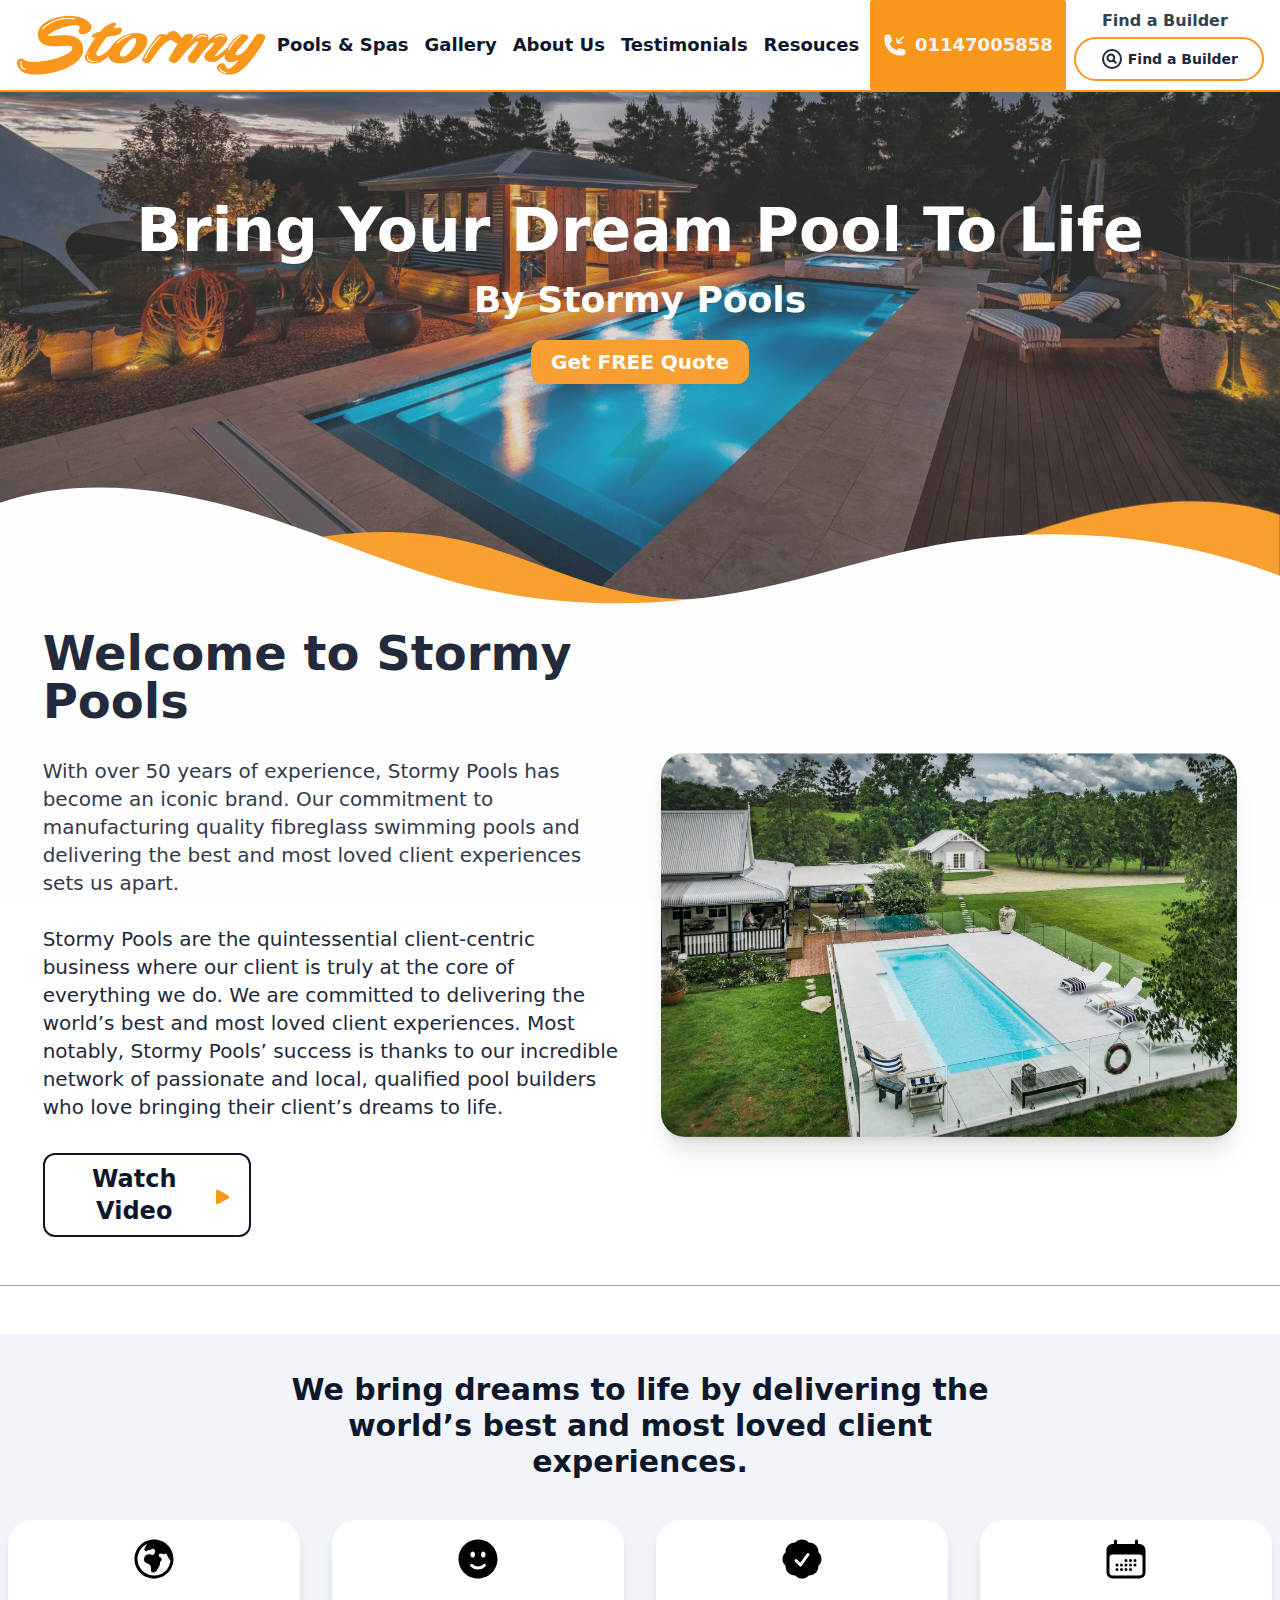
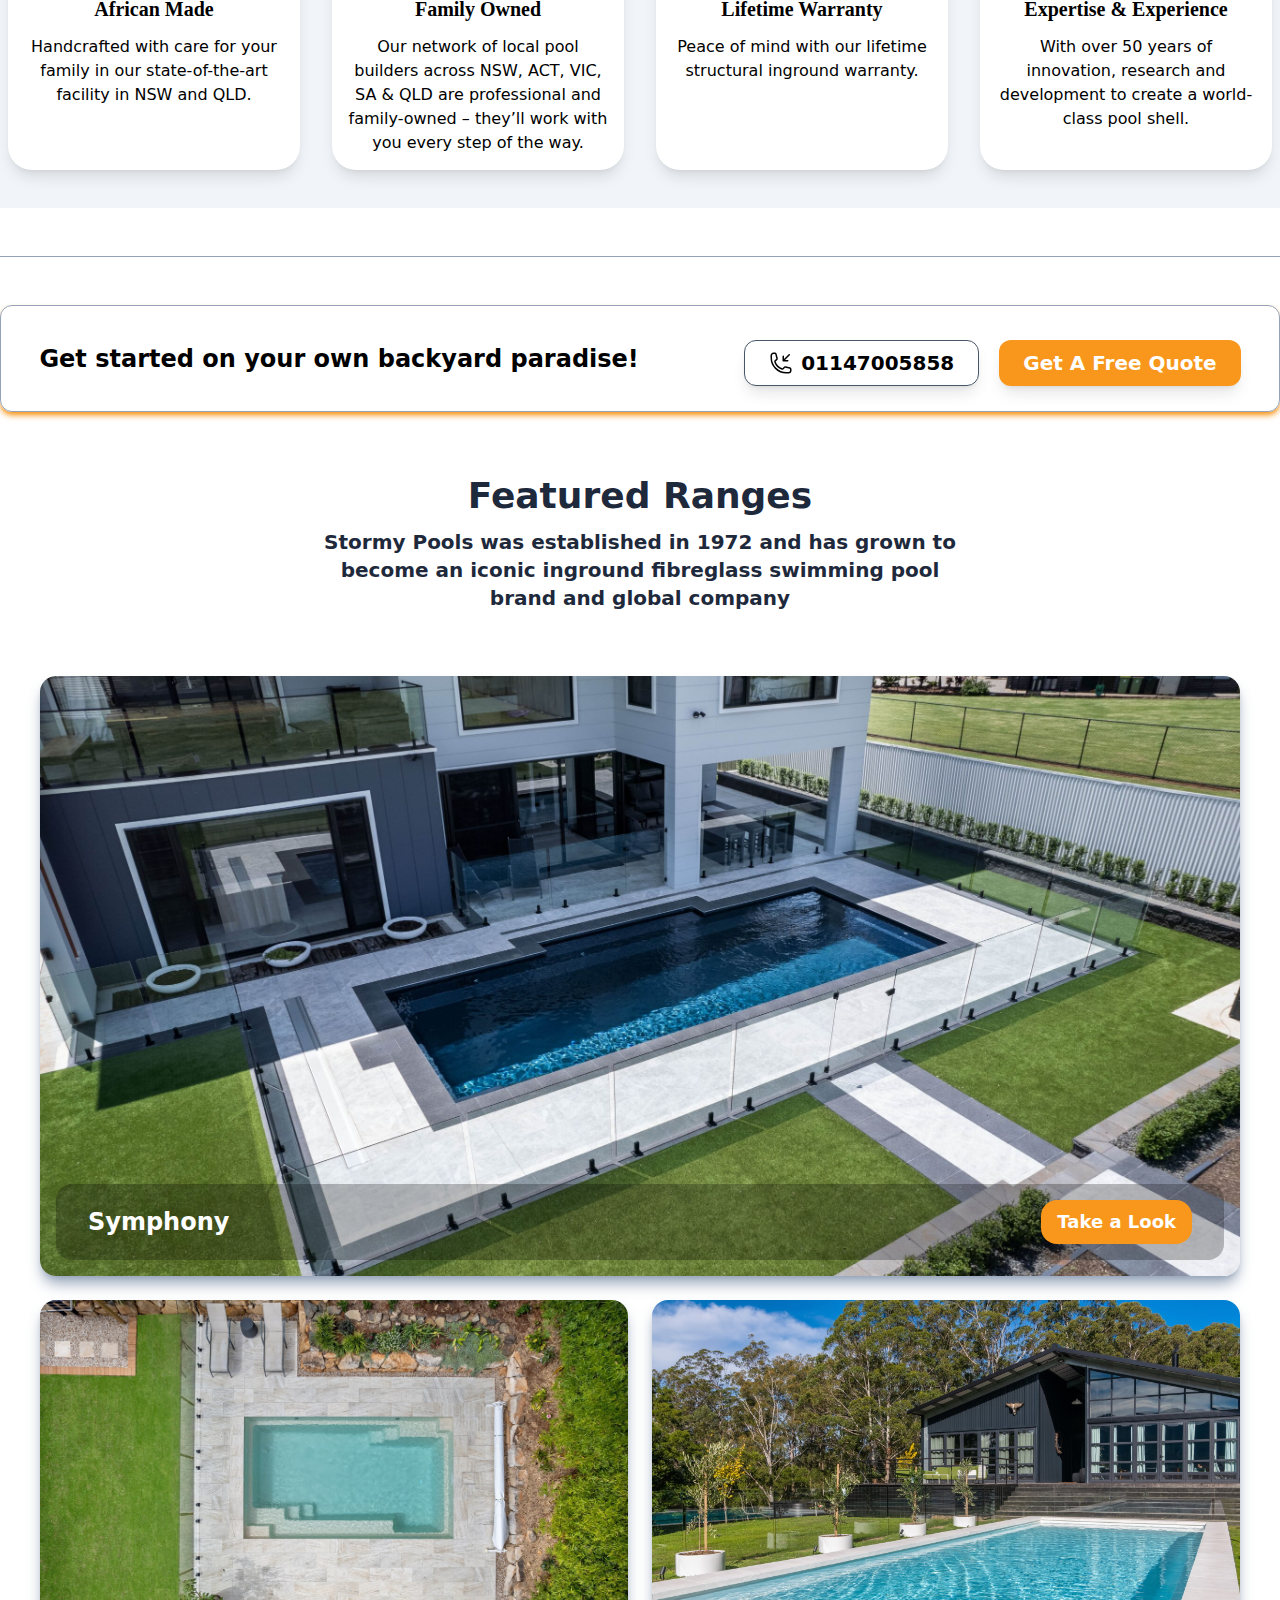
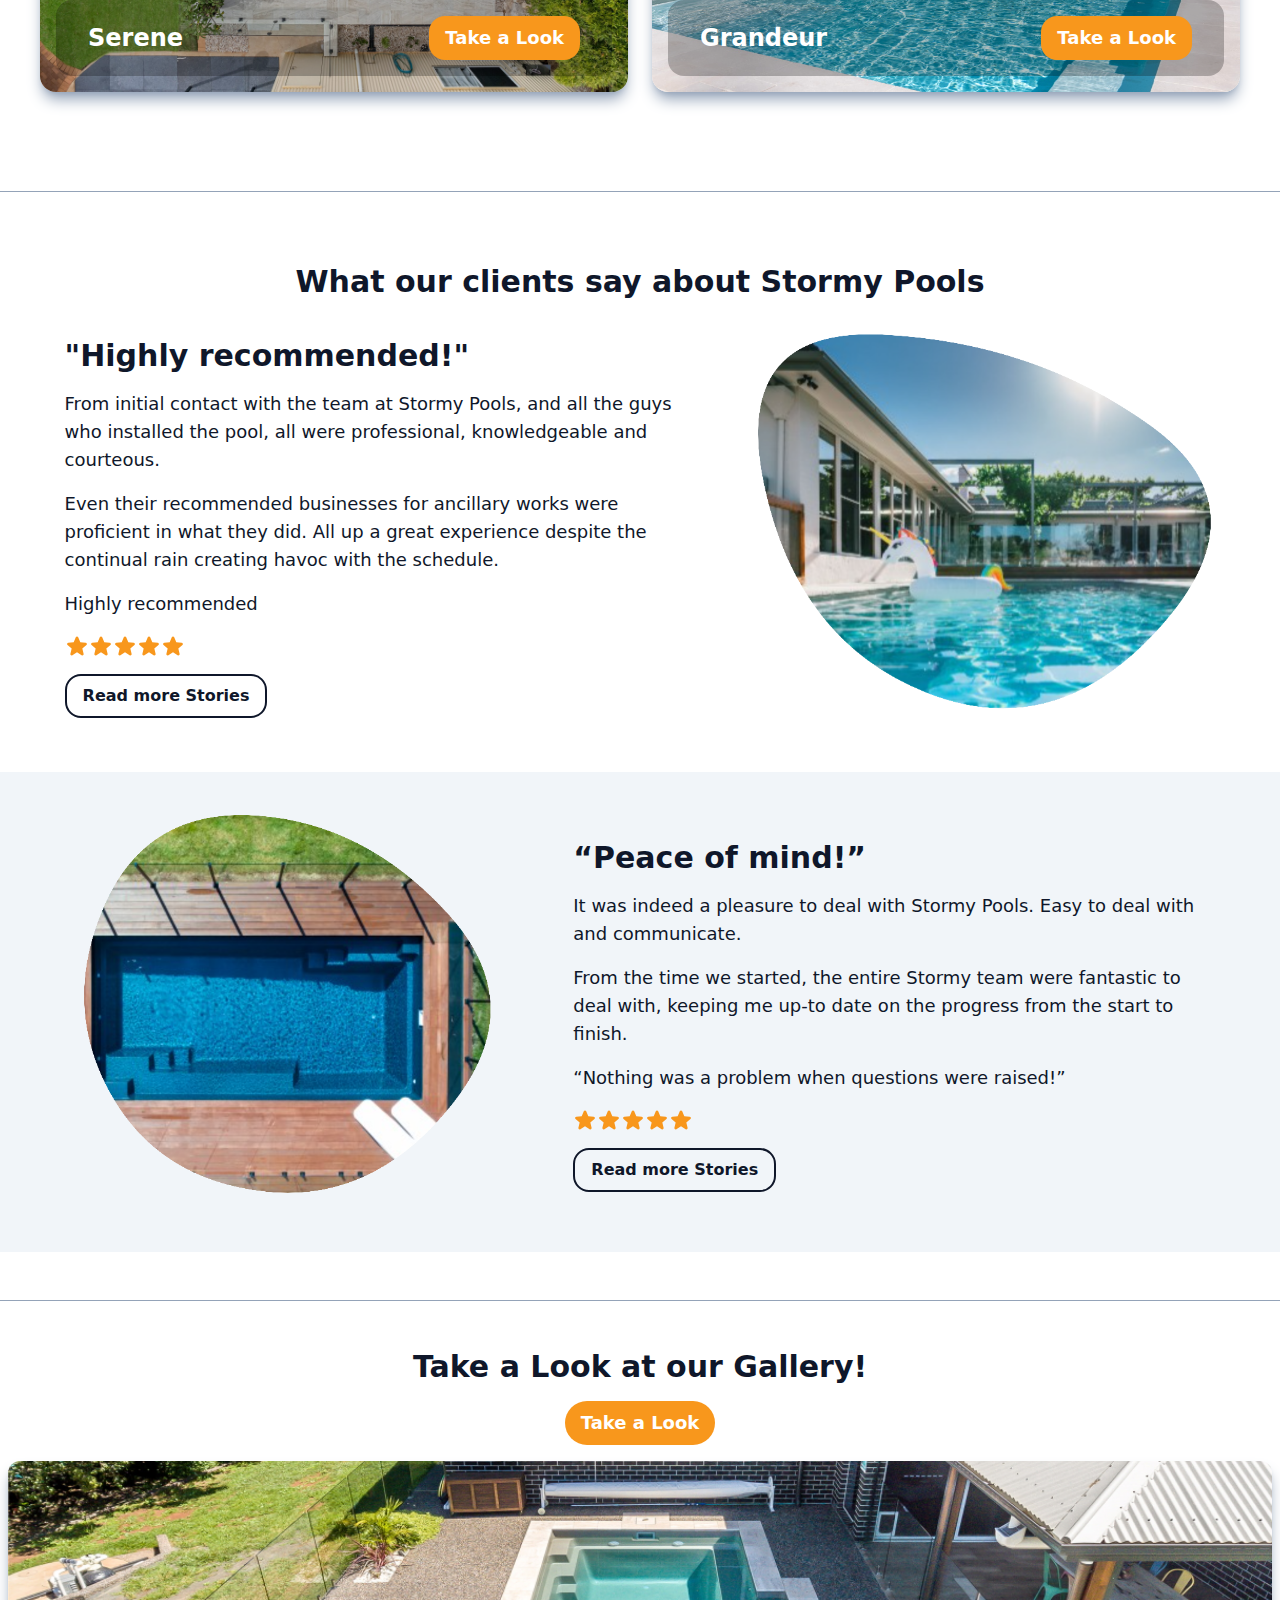
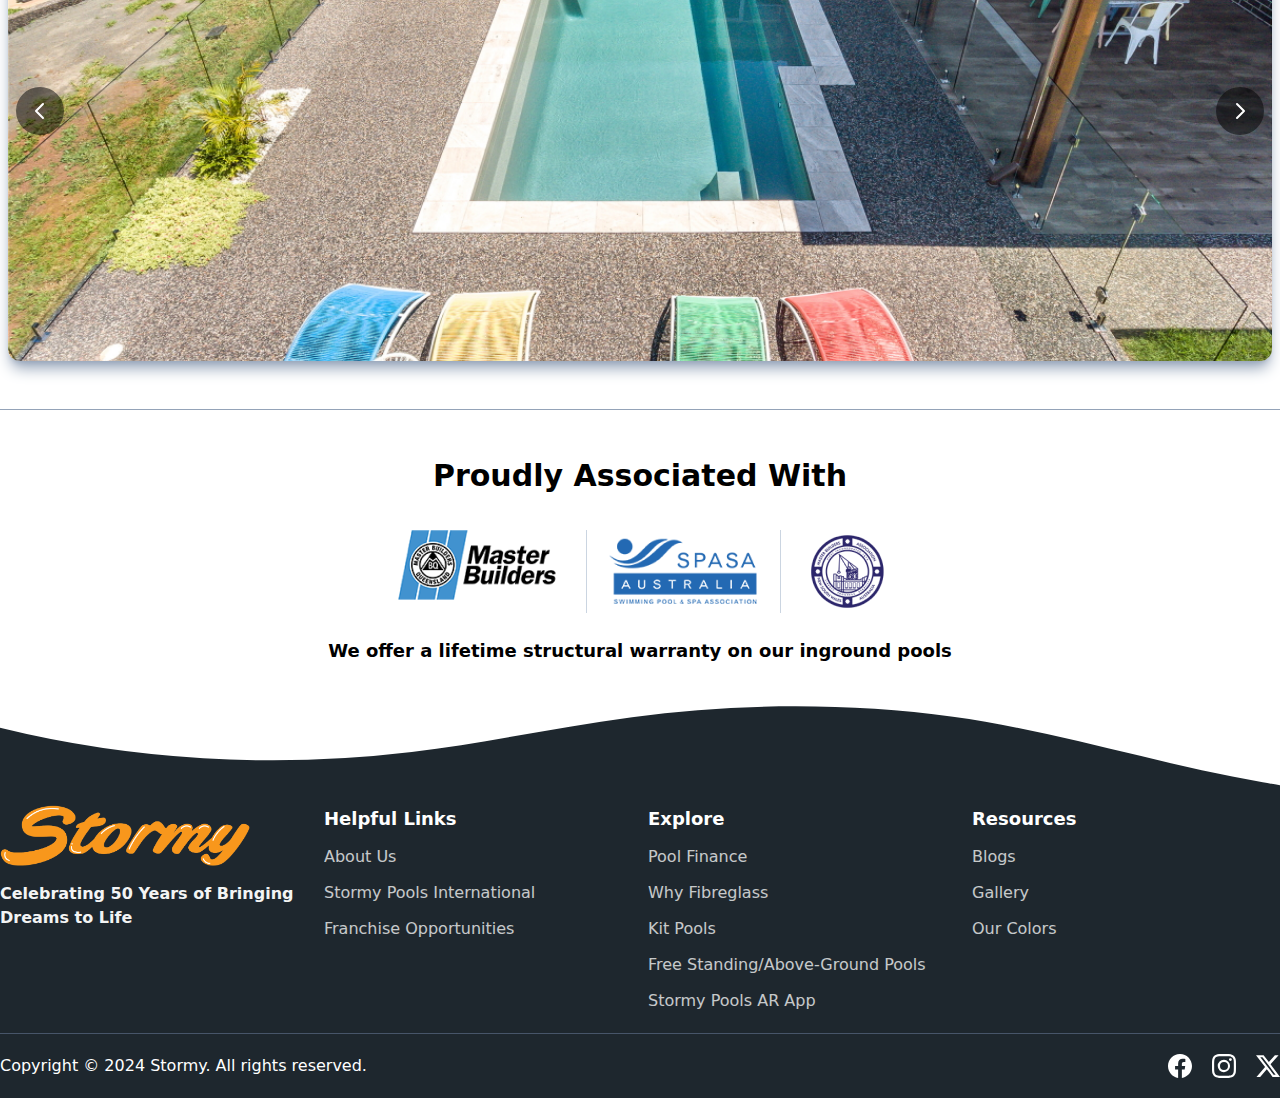
==== commit 47d75a29: "last changes" ====
--- a/index.html
+++ b/index.html
@@ -103,11 +103,11 @@
         <nav class="2xl:container 2xl:mx-auto mx-4 flex justify-between text-slate-800 h-[65px] md:h-[90px]">
             <a href="index.html" class="flex items-center"> <img src="photos/logo2.png" class="w-[160px] sm:w-[250px] sm:min-w-[180px]"> </a>   
             <div class="hidden mylg:flex mylg:items-center 2xl:space-x-6 mylg:mx-2 mylg:space-x-4 font-bold font-sans text-slate-900 text-lg">
-                    <a class="hover:bg-logo active:bg-logo2 hover:text-white hover:py-3 sm:py-1 hover:px-6 hover:rounded-full transition-all flex items-center" href="#">Pools & Spas</a>
-                    <a class="hover:bg-logo active:bg-logo2 hover:text-white hover:py-2 hover:px-6 hover:rounded-full transition-all" href="gallery.html">Gallery</a>
-                    <a class="flex itemes-center hover:bg-logo active:bg-logo2 hover:text-white hover:py-2 hover:px-6 hover:rounded-full transition-all" href="#">About Us</a>
-                    <a class="hover:bg-logo active:bg-logo2 hover:text-white hover:py-2 hover:px-6 hover:rounded-full transition-all" href="testimonials.html">Testimonials</a>
-                    <a class="flex items-center hover:bg-logo active:bg-logo2 hover:text-white hover:py-2 hover:px-6 hover:rounded-full transition-all" href="#">Resouces</a>
+                    <a class="navnormal" href="#">Pools & Spas</a>
+                    <a class="navnormal" href="gallery.html">Gallery</a>
+                    <a class="navnormal" href="about.html">About Us</a>
+                    <a class="navnormal" href="testimonials.html">Testimonials</a>
+                    <a class="navnormal" href="#">Resouces</a>
             </div>
             <div class="hidden mylg:flex justify-between xl:ml-0">
                 <div class="flex items-center text-slate-100 font-sans font-bold px-3 text-lg border border-logo rounded-sm bg-logo effect">
@@ -135,7 +135,7 @@
         <div id="menu" class="absolute bg-white left-0 right-0 hidden mylg:hidden flex-col items-center justify-center">
             <a class=" hover:text-white active:bg-logo2 hover:bg-logo w-full text-center font-semibold transition-all flex justify-center py-4 text-lg md:text-xl" href="#">Pools & Spas</a>
             <a class=" hover:text-white hover:bg-logo active:bg-logo2 w-full text-center font-semibold transition-all flex justify-center py-4 text-lg md:text-xl" href="gallery.html">Gallery</a>
-            <a class=" hover:text-white hover:bg-logo active:bg-logo2 w-full text-center font-semibold transition-all flex justify-center py-4 text-lg md:text-xl" href="#">About Us</a>
+            <a class=" hover:text-white hover:bg-logo active:bg-logo2 w-full text-center font-semibold transition-all flex justify-center py-4 text-lg md:text-xl" href="about.html">About Us</a>
             <a class=" hover:text-white hover:bg-logo active:bg-logo2 w-full text-center font-semibold transition-all flex justify-center py-4 text-lg md:text-xl" href="testimonials.html">Testimonials</a>
             <a class=" hover:text-white hover:bg-logo active:bg-logo2 w-full text-center font-semibold transition-all flex justify-center py-4 text-lg md:text-xl" href="#">Resouces</a>
             <div class="bg-logo active:bg-logo2 w-full text-center font-semibold transition-all flex justify-center py-4 text-lg text-slate-100">
@@ -195,7 +195,7 @@
             </button>
         </div>
         <div class=" md:max-w-[45%] effectphoto">
-            <img class="rounded-3xl shadow-xl w-full h-full object-cover" src="photos/2.jpg">
+            <img class="rounded-3xl shadow-xl w-full h-full object-cover box" src="photos/2.jpg">
         </div>
     </div>
 
@@ -213,7 +213,7 @@
         <div class="container mx-auto pb-[3%]">
             <div class="grid grid-cols-2 mx-2 gap-x-2 gap-y-2 md:gap-y-4 md:grid-cols-4 mylg:gap-x-8 text-center h-full">
 
-                <div class="flex flex-col items-center justify-start space-y-1 md:space-y-3 bg-white rounded-3xl py-[5%] px-[5%] shadow-lg">
+                <div class="flex flex-col items-center justify-start space-y-1 md:space-y-3 bg-white rounded-3xl py-[5%] px-[5%] shadow-lg box">
                     <svg xmlns="http://www.w3.org/2000/svg" viewBox="0 0 24 24" fill="currentColor" class="w-8 h-8 md:w-12 md:h-12">
                         <path fill-rule="evenodd" d="M12 2.25c-5.385 0-9.75 4.365-9.75 9.75s4.365 9.75 9.75 9.75 9.75-4.365 9.75-9.75S17.385 2.25 12 2.25ZM8.547 4.505a8.25 8.25 0 1 0 11.672 8.214l-.46-.46a2.252 2.252 0 0 1-.422-.586l-1.08-2.16a.414.414 0 0 0-.663-.107.827.827 0 0 1-.812.21l-1.273-.363a.89.89 0 0 0-.738 1.595l.587.39c.59.395.674 1.23.172 1.732l-.2.2c-.211.212-.33.498-.33.796v.41c0 .409-.11.809-.32 1.158l-1.315 2.191a2.11 2.11 0 0 1-1.81 1.025 1.055 1.055 0 0 1-1.055-1.055v-1.172c0-.92-.56-1.747-1.414-2.089l-.654-.261a2.25 2.25 0 0 1-1.384-2.46l.007-.042a2.25 2.25 0 0 1 .29-.787l.09-.15a2.25 2.25 0 0 1 2.37-1.048l1.178.236a1.125 1.125 0 0 0 1.302-.795l.208-.73a1.125 1.125 0 0 0-.578-1.315l-.665-.332-.091.091a2.25 2.25 0 0 1-1.591.659h-.18c-.249 0-.487.1-.662.274a.931.931 0 0 1-1.458-1.137l1.279-2.132Z" clip-rule="evenodd" />
                       </svg>
@@ -221,7 +221,7 @@
                       <p class="text-sm md:text-base">Handcrafted with care for your family in our state-of-the-art facility in NSW and QLD.</p>     
                 </div>
                 
-                <div class="flex flex-col items-center justify-start space-y-1 md:space-y-3 bg-white rounded-3xl py-[5%] px-[5%] shadow-lg">
+                <div class="flex flex-col items-center justify-start space-y-1 md:space-y-3 bg-white rounded-3xl py-[5%] px-[5%] shadow-lg box">
                     <svg xmlns="http://www.w3.org/2000/svg" viewBox="0 0 24 24" fill="currentColor" class="w-8 h-8 md:w-12 md:h-12">
                         <path fill-rule="evenodd" d="M12 2.25c-5.385 0-9.75 4.365-9.75 9.75s4.365 9.75 9.75 9.75 9.75-4.365 9.75-9.75S17.385 2.25 12 2.25Zm-2.625 6c-.54 0-.828.419-.936.634a1.96 1.96 0 0 0-.189.866c0 .298.059.605.189.866.108.215.395.634.936.634.54 0 .828-.419.936-.634.13-.26.189-.568.189-.866 0-.298-.059-.605-.189-.866-.108-.215-.395-.634-.936-.634Zm4.314.634c.108-.215.395-.634.936-.634.54 0 .828.419.936.634.13.26.189.568.189.866 0 .298-.059.605-.189.866-.108.215-.395.634-.936.634-.54 0-.828-.419-.936-.634a1.96 1.96 0 0 1-.189-.866c0-.298.059-.605.189-.866Zm2.023 6.828a.75.75 0 1 0-1.06-1.06 3.75 3.75 0 0 1-5.304 0 .75.75 0 0 0-1.06 1.06 5.25 5.25 0 0 0 7.424 0Z" clip-rule="evenodd" />
                       </svg>
@@ -230,7 +230,7 @@
                       <p class="text-sm md:text-base">Our network of local pool builders across NSW, ACT, VIC, SA & QLD are professional and family-owned – they’ll work with you every step of the way.</p>     
                 </div>
                 
-                <div class="flex flex-col items-center justify-start space-y-1 md:space-y-3 bg-white rounded-3xl py-[5%] px-[5%] shadow-lg">
+                <div class="flex flex-col items-center justify-start space-y-1 md:space-y-3 bg-white rounded-3xl py-[5%] px-[5%] shadow-lg box">
                     <svg xmlns="http://www.w3.org/2000/svg" viewBox="0 0 24 24" fill="currentColor" class="w-8 h-8 md:w-12 md:h-12">
                         <path fill-rule="evenodd" d="M8.603 3.799A4.49 4.49 0 0 1 12 2.25c1.357 0 2.573.6 3.397 1.549a4.49 4.49 0 0 1 3.498 1.307 4.491 4.491 0 0 1 1.307 3.497A4.49 4.49 0 0 1 21.75 12a4.49 4.49 0 0 1-1.549 3.397 4.491 4.491 0 0 1-1.307 3.497 4.491 4.491 0 0 1-3.497 1.307A4.49 4.49 0 0 1 12 21.75a4.49 4.49 0 0 1-3.397-1.549 4.49 4.49 0 0 1-3.498-1.306 4.491 4.491 0 0 1-1.307-3.498A4.49 4.49 0 0 1 2.25 12c0-1.357.6-2.573 1.549-3.397a4.49 4.49 0 0 1 1.307-3.497 4.49 4.49 0 0 1 3.497-1.307Zm7.007 6.387a.75.75 0 1 0-1.22-.872l-3.236 4.53L9.53 12.22a.75.75 0 0 0-1.06 1.06l2.25 2.25a.75.75 0 0 0 1.14-.094l3.75-5.25Z" clip-rule="evenodd" />
                       </svg>
@@ -239,7 +239,7 @@
                       <p class="text-sm md:text-base">Peace of mind with our lifetime structural inground warranty.</p>     
                 </div>
 
-                <div class="flex flex-col items-center justify-start space-y-1 md:space-y-3 bg-white rounded-3xl py-[5%] px-[5%] shadow-lg">
+                <div class="flex flex-col items-center justify-start space-y-1 md:space-y-3 bg-white rounded-3xl py-[5%] px-[5%] shadow-lg box">
                     <svg xmlns="http://www.w3.org/2000/svg" viewBox="0 0 24 24" fill="currentColor" class="w-8 h-8 md:w-12 md:h-12">
                         <path d="M12.75 12.75a.75.75 0 1 1-1.5 0 .75.75 0 0 1 1.5 0ZM7.5 15.75a.75.75 0 1 0 0-1.5.75.75 0 0 0 0 1.5ZM8.25 17.25a.75.75 0 1 1-1.5 0 .75.75 0 0 1 1.5 0ZM9.75 15.75a.75.75 0 1 0 0-1.5.75.75 0 0 0 0 1.5ZM10.5 17.25a.75.75 0 1 1-1.5 0 .75.75 0 0 1 1.5 0ZM12 15.75a.75.75 0 1 0 0-1.5.75.75 0 0 0 0 1.5ZM12.75 17.25a.75.75 0 1 1-1.5 0 .75.75 0 0 1 1.5 0ZM14.25 15.75a.75.75 0 1 0 0-1.5.75.75 0 0 0 0 1.5ZM15 17.25a.75.75 0 1 1-1.5 0 .75.75 0 0 1 1.5 0ZM16.5 15.75a.75.75 0 1 0 0-1.5.75.75 0 0 0 0 1.5ZM15 12.75a.75.75 0 1 1-1.5 0 .75.75 0 0 1 1.5 0ZM16.5 13.5a.75.75 0 1 0 0-1.5.75.75 0 0 0 0 1.5Z" />
                         <path fill-rule="evenodd" d="M6.75 2.25A.75.75 0 0 1 7.5 3v1.5h9V3A.75.75 0 0 1 18 3v1.5h.75a3 3 0 0 1 3 3v11.25a3 3 0 0 1-3 3H5.25a3 3 0 0 1-3-3V7.5a3 3 0 0 1 3-3H6V3a.75.75 0 0 1 .75-.75Zm13.5 9a1.5 1.5 0 0 0-1.5-1.5H5.25a1.5 1.5 0 0 0-1.5 1.5v7.5a1.5 1.5 0 0 0 1.5 1.5h13.5a1.5 1.5 0 0 0 1.5-1.5v-7.5Z" clip-rule="evenodd" />
@@ -526,72 +526,73 @@
 
     <!-- footer section -->
     <footer class="bg-[#1e272e] w-full">
-            <div class="custom-shape-divider-top-1709748522">
-                <svg data-name="Layer 1" xmlns="http://www.w3.org/2000/svg" viewBox="0 0 1200 120" preserveAspectRatio="none">
-                    <path d="M321.39,56.44c58-10.79,114.16-30.13,172-41.86,82.39-16.72,168.19-17.73,250.45-.39C823.78,31,906.67,72,985.66,92.83c70.05,18.48,146.53,26.09,214.34,3V0H0V27.35A600.21,600.21,0,0,0,321.39,56.44Z" class="shape-fill"></path>
-                </svg>
-            </div>
-
-            <div id="content" class="bg-[#1e272e] h-full flex flex-col justify-evenly text-white space-y-5 ">
-                <div id="upper" class=" w-full grid grid-cols-1 gap-4 gap-y-6 sm:grid-cols-2 sm:gap-4 lg:grid-cols-4 lg:gap-4 text-center h-full sm:container sm:mx-auto">
-                    <div class=" flex flex-col justify-center items-center sm:items-start sm:justify-start space-y-4">
-                        <a href="index.html"><img src="photos/logo2.png" class="w-[160px] sm:w-[250px] sm:min-w-[180px]" alt="logo2"></a>
-                        <p class="sm:text-start font-semibold opacity-95">Celebrating 50 Years of Bringing Dreams to Life</p>
-                     </div>
-                    <div>
-                        <ul class="flex flex-col space-y-3 sm:text-start">
-                            <li class=" font-semibold text-lg">Helpful Links</li>
-                            <li><a href="#" class="opacity-75">About Us</a></li>
-                            <li><a href="#" class="opacity-75">Stormy Pools International</a></li>
-                            <li><a href="#" class="opacity-75">Franchise Opportunities</a></li>
-                        </ul>
-                    </div>
-                    <div>
-                        <ul class="flex flex-col space-y-3 sm:text-start">
-                            <li class=" font-semibold text-lg">Explore</li>
-                            <li><a href="#" class="opacity-75">Pool Finance</a></li>
-                            <li><a href="#" class="opacity-75">Why Fibreglass</a></li>
-                            <li><a href="#" class="opacity-75">Kit Pools</a></li>
-                            <li><a href="#" class="opacity-75">Free Standing/Above-Ground Pools</a></li>
-                            <li><a href="#" class="opacity-75">Stormy Pools AR App</a></li>
-                        </ul>
-                    </div>
-                    <div>
-                        <ul class="flex flex-col space-y-3 sm:text-start">
-                            <li class=" font-semibold text-lg">Resources</li>
-                            <li class="opacity-75"><a href="#">Blogs</a></li>
-                            <li class="opacity-75"><a href="gallery.html">Gallery</a></li>
-                            <li class="opacity-75"><a href="#">Our Colors</a></li>
-                        </ul>
-                    </div>
-                </div>
-                <div id="lower" class=" w-full flex flex-col sm:flex-row items-center text-center justify-between bottom-0 sm:container sm:mx-auto border-t border-slate-600 py-4">
-                    <p>Copyright © 2024 Stormy. All rights reserved.</p>
-                    <div class="flex flex-row items-center justify-end space-x-5 py-3 sm:py-1">
-                        
-                        <a href="https://www.facebook.com">
-                            <svg xmlns="http://www.w3.org/2000/svg" fill="currentColor" class="bi bi-facebook w-6 h-6" viewBox="0 0 16 16">
-                                <path d="M16 8.049c0-4.446-3.582-8.05-8-8.05C3.58 0-.002 3.603-.002 8.05c0 4.017 2.926 7.347 6.75 7.951v-5.625h-2.03V8.05H6.75V6.275c0-2.017 1.195-3.131 3.022-3.131.876 0 1.791.157 1.791.157v1.98h-1.009c-.993 0-1.303.621-1.303 1.258v1.51h2.218l-.354 2.326H9.25V16c3.824-.604 6.75-3.934 6.75-7.951"/>
-                            </svg>
-                        </a>
-                        
-                        <a href="https://www.instagram.com">
-                            <svg xmlns="http://www.w3.org/2000/svg" fill="currentColor" class="bi bi-instagram w-6 h-6" viewBox="0 0 16 16">
-                                <path d="M8 0C5.829 0 5.556.01 4.703.048 3.85.088 3.269.222 2.76.42a3.9 3.9 0 0 0-1.417.923A3.9 3.9 0 0 0 .42 2.76C.222 3.268.087 3.85.048 4.7.01 5.555 0 5.827 0 8.001c0 2.172.01 2.444.048 3.297.04.852.174 1.433.372 1.942.205.526.478.972.923 1.417.444.445.89.719 1.416.923.51.198 1.09.333 1.942.372C5.555 15.99 5.827 16 8 16s2.444-.01 3.298-.048c.851-.04 1.434-.174 1.943-.372a3.9 3.9 0 0 0 1.416-.923c.445-.445.718-.891.923-1.417.197-.509.332-1.09.372-1.942C15.99 10.445 16 10.173 16 8s-.01-2.445-.048-3.299c-.04-.851-.175-1.433-.372-1.941a3.9 3.9 0 0 0-.923-1.417A3.9 3.9 0 0 0 13.24.42c-.51-.198-1.092-.333-1.943-.372C10.443.01 10.172 0 7.998 0zm-.717 1.442h.718c2.136 0 2.389.007 3.232.046.78.035 1.204.166 1.486.275.373.145.64.319.92.599s.453.546.598.92c.11.281.24.705.275 1.485.039.843.047 1.096.047 3.231s-.008 2.389-.047 3.232c-.035.78-.166 1.203-.275 1.485a2.5 2.5 0 0 1-.599.919c-.28.28-.546.453-.92.598-.28.11-.704.24-1.485.276-.843.038-1.096.047-3.232.047s-2.39-.009-3.233-.047c-.78-.036-1.203-.166-1.485-.276a2.5 2.5 0 0 1-.92-.598 2.5 2.5 0 0 1-.6-.92c-.109-.281-.24-.705-.275-1.485-.038-.843-.046-1.096-.046-3.233s.008-2.388.046-3.231c.036-.78.166-1.204.276-1.486.145-.373.319-.64.599-.92s.546-.453.92-.598c.282-.11.705-.24 1.485-.276.738-.034 1.024-.044 2.515-.045zm4.988 1.328a.96.96 0 1 0 0 1.92.96.96 0 0 0 0-1.92m-4.27 1.122a4.109 4.109 0 1 0 0 8.217 4.109 4.109 0 0 0 0-8.217m0 1.441a2.667 2.667 0 1 1 0 5.334 2.667 2.667 0 0 1 0-5.334"/>
-                            </svg>
-                        </a>
-                        
-                        <a href="https://www.x.com">
-                            <svg xmlns="http://www.w3.org/2000/svg" fill="currentColor" class="bi bi-twitter-x w-6 h-6" viewBox="0 0 16 16">
-                                <path d="M12.6.75h2.454l-5.36 6.142L16 15.25h-4.937l-3.867-5.07-4.425 5.07H.316l5.733-6.57L0 .75h5.063l3.495 4.633L12.601.75Zm-.86 13.028h1.36L4.323 2.145H2.865z"/>
-                            </svg>
-                        </a>
-
-                    </div>
-                </div>
-            </div>
-
-    </footer>
+        <div class="custom-shape-divider-top-1709748522">
+            <svg data-name="Layer 1" xmlns="http://www.w3.org/2000/svg" viewBox="0 0 1200 120" preserveAspectRatio="none">
+                <path d="M321.39,56.44c58-10.79,114.16-30.13,172-41.86,82.39-16.72,168.19-17.73,250.45-.39C823.78,31,906.67,72,985.66,92.83c70.05,18.48,146.53,26.09,214.34,3V0H0V27.35A600.21,600.21,0,0,0,321.39,56.44Z" class="shape-fill"></path>
+            </svg>
+        </div>
+
+        <div id="content" class="bg-[#1e272e] h-full flex flex-col justify-evenly text-white space-y-5 ">
+            <div id="upper" class=" w-full grid grid-cols-1 gap-4 gap-y-6 sm:grid-cols-2 sm:gap-4 lg:grid-cols-4 lg:gap-4 text-center h-full sm:container sm:mx-auto">
+                <div class=" flex flex-col justify-center items-center sm:items-start sm:justify-start space-y-4">
+                    <a href="index.html"><img src="photos/logo2.png" class="w-[160px] sm:w-[250px] sm:min-w-[180px]" alt="logo2"></a>
+                    <p class="sm:text-start font-semibold opacity-95">Celebrating 50 Years of Bringing Dreams to Life</p>
+                 </div>
+                <div>
+                    <ul class="flex flex-col space-y-3 sm:text-start">
+                        <li class=" font-semibold text-lg">Helpful Links</li>
+                        <li><a href="about.html" class="opacity-75">About Us</a></li>
+                        <li><a href="#" class="opacity-75">Stormy Pools International</a></li>
+                        <li><a href="#" class="opacity-75">Franchise Opportunities</a></li>
+                    </ul>
+                </div>
+                <div>
+                    <ul class="flex flex-col space-y-3 sm:text-start">
+                        <li class=" font-semibold text-lg">Explore</li>
+                        <li><a href="#" class="opacity-75">Pool Finance</a></li>
+                        <li><a href="#" class="opacity-75">Why Fibreglass</a></li>
+                        <li><a href="#" class="opacity-75">Kit Pools</a></li>
+                        <li><a href="#" class="opacity-75">Free Standing/Above-Ground Pools</a></li>
+                        <li><a href="#" class="opacity-75">Stormy Pools AR App</a></li>
+                    </ul>
+                </div>
+                <div>
+                    <ul class="flex flex-col space-y-3 sm:text-start">
+                        <li class=" font-semibold text-lg">Resources</li>
+                        <li class="opacity-75"><a href="#">Blogs</a></li>
+                        <li class="opacity-75"><a href="gallery.html">Gallery</a></li>
+                        <li class="opacity-75"><a href="#">Our Colors</a></li>
+                    </ul>
+                </div>
+            </div>
+            <div id="lower" class=" w-full flex flex-col sm:flex-row items-center text-center justify-between bottom-0 sm:container sm:mx-auto border-t border-slate-600 py-4">
+                <p>Copyright © 2024 Stormy. All rights reserved.</p>
+                <div class="flex flex-row items-center justify-end space-x-5 py-3 sm:py-1">
+                    
+                    <a href="https://www.facebook.com">
+                        <svg xmlns="http://www.w3.org/2000/svg" fill="currentColor" class="bi bi-facebook w-6 h-6" viewBox="0 0 16 16">
+                            <path d="M16 8.049c0-4.446-3.582-8.05-8-8.05C3.58 0-.002 3.603-.002 8.05c0 4.017 2.926 7.347 6.75 7.951v-5.625h-2.03V8.05H6.75V6.275c0-2.017 1.195-3.131 3.022-3.131.876 0 1.791.157 1.791.157v1.98h-1.009c-.993 0-1.303.621-1.303 1.258v1.51h2.218l-.354 2.326H9.25V16c3.824-.604 6.75-3.934 6.75-7.951"/>
+                        </svg>
+                    </a>
+                    
+                    <a href="https://www.instagram.com">
+                        <svg xmlns="http://www.w3.org/2000/svg" fill="currentColor" class="bi bi-instagram w-6 h-6" viewBox="0 0 16 16">
+                            <path d="M8 0C5.829 0 5.556.01 4.703.048 3.85.088 3.269.222 2.76.42a3.9 3.9 0 0 0-1.417.923A3.9 3.9 0 0 0 .42 2.76C.222 3.268.087 3.85.048 4.7.01 5.555 0 5.827 0 8.001c0 2.172.01 2.444.048 3.297.04.852.174 1.433.372 1.942.205.526.478.972.923 1.417.444.445.89.719 1.416.923.51.198 1.09.333 1.942.372C5.555 15.99 5.827 16 8 16s2.444-.01 3.298-.048c.851-.04 1.434-.174 1.943-.372a3.9 3.9 0 0 0 1.416-.923c.445-.445.718-.891.923-1.417.197-.509.332-1.09.372-1.942C15.99 10.445 16 10.173 16 8s-.01-2.445-.048-3.299c-.04-.851-.175-1.433-.372-1.941a3.9 3.9 0 0 0-.923-1.417A3.9 3.9 0 0 0 13.24.42c-.51-.198-1.092-.333-1.943-.372C10.443.01 10.172 0 7.998 0zm-.717 1.442h.718c2.136 0 2.389.007 3.232.046.78.035 1.204.166 1.486.275.373.145.64.319.92.599s.453.546.598.92c.11.281.24.705.275 1.485.039.843.047 1.096.047 3.231s-.008 2.389-.047 3.232c-.035.78-.166 1.203-.275 1.485a2.5 2.5 0 0 1-.599.919c-.28.28-.546.453-.92.598-.28.11-.704.24-1.485.276-.843.038-1.096.047-3.232.047s-2.39-.009-3.233-.047c-.78-.036-1.203-.166-1.485-.276a2.5 2.5 0 0 1-.92-.598 2.5 2.5 0 0 1-.6-.92c-.109-.281-.24-.705-.275-1.485-.038-.843-.046-1.096-.046-3.233s.008-2.388.046-3.231c.036-.78.166-1.204.276-1.486.145-.373.319-.64.599-.92s.546-.453.92-.598c.282-.11.705-.24 1.485-.276.738-.034 1.024-.044 2.515-.045zm4.988 1.328a.96.96 0 1 0 0 1.92.96.96 0 0 0 0-1.92m-4.27 1.122a4.109 4.109 0 1 0 0 8.217 4.109 4.109 0 0 0 0-8.217m0 1.441a2.667 2.667 0 1 1 0 5.334 2.667 2.667 0 0 1 0-5.334"/>
+                        </svg>
+                    </a>
+                    
+                    <a href="https://www.x.com">
+                        <svg xmlns="http://www.w3.org/2000/svg" fill="currentColor" class="bi bi-twitter-x w-6 h-6" viewBox="0 0 16 16">
+                            <path d="M12.6.75h2.454l-5.36 6.142L16 15.25h-4.937l-3.867-5.07-4.425 5.07H.316l5.733-6.57L0 .75h5.063l3.495 4.633L12.601.75Zm-.86 13.028h1.36L4.323 2.145H2.865z"/>
+                        </svg>
+                    </a>
+
+                </div>
+            </div>
+        </div>
+
+</footer>
+
 
 
 <!-- Some js Scripts -->
--- a/output.css
+++ b/output.css
@@ -726,6 +726,61 @@
   }
 }
 
+.box {
+  transition-property: all;
+  transition-timing-function: cubic-bezier(0.4, 0, 0.2, 1);
+  transition-duration: 500ms;
+}
+
+.box:hover {
+  --tw-shadow: 0 25px 50px -12px rgb(0 0 0 / 0.25);
+  --tw-shadow-colored: 0 25px 50px -12px var(--tw-shadow-color);
+  box-shadow: var(--tw-ring-offset-shadow, 0 0 #0000), var(--tw-ring-shadow, 0 0 #0000), var(--tw-shadow);
+}
+
+.navnormal {
+  transition-property: all;
+  transition-timing-function: cubic-bezier(0.4, 0, 0.2, 1);
+  transition-duration: 150ms;
+}
+
+.navnormal:hover {
+  border-radius: 9999px;
+  --tw-bg-opacity: 1;
+  background-color: rgb(248 151 28 / var(--tw-bg-opacity));
+  padding-top: 0.5rem;
+  padding-bottom: 0.5rem;
+  padding-left: 1.5rem;
+  padding-right: 1.5rem;
+  --tw-text-opacity: 1;
+  color: rgb(255 255 255 / var(--tw-text-opacity));
+}
+
+.navnormal:active {
+  --tw-bg-opacity: 1;
+  background-color: rgb(220 134 26 / var(--tw-bg-opacity));
+}
+
+.navactive {
+  border-radius: 9999px;
+  --tw-bg-opacity: 1;
+  background-color: rgb(248 151 28 / var(--tw-bg-opacity));
+  padding-top: 0.5rem;
+  padding-bottom: 0.5rem;
+  padding-left: 1.5rem;
+  padding-right: 1.5rem;
+  --tw-text-opacity: 1;
+  color: rgb(255 255 255 / var(--tw-text-opacity));
+  transition-property: all;
+  transition-timing-function: cubic-bezier(0.4, 0, 0.2, 1);
+  transition-duration: 150ms;
+}
+
+.navactive:active {
+  --tw-bg-opacity: 1;
+  background-color: rgb(220 134 26 / var(--tw-bg-opacity));
+}
+
 .pointer-events-none {
   pointer-events: none;
 }
@@ -826,6 +881,11 @@
   margin-right: 1rem;
 }
 
+.mx-8 {
+  margin-left: 2rem;
+  margin-right: 2rem;
+}
+
 .mx-auto {
   margin-left: auto;
   margin-right: auto;
@@ -853,6 +913,10 @@
   margin-left: 0.5rem;
 }
 
+.ml-4 {
+  margin-left: 1rem;
+}
+
 .mr-1 {
   margin-right: 0.25rem;
 }
@@ -1027,11 +1091,6 @@
 
 .-translate-y-1\/2 {
   --tw-translate-y: -50%;
-  transform: translate(var(--tw-translate-x), var(--tw-translate-y)) rotate(var(--tw-rotate)) skewX(var(--tw-skew-x)) skewY(var(--tw-skew-y)) scaleX(var(--tw-scale-x)) scaleY(var(--tw-scale-y));
-}
-
-.-translate-y-16 {
-  --tw-translate-y: -4rem;
   transform: translate(var(--tw-translate-x), var(--tw-translate-y)) rotate(var(--tw-rotate)) skewX(var(--tw-skew-x)) skewY(var(--tw-skew-y)) scaleX(var(--tw-scale-x)) scaleY(var(--tw-scale-y));
 }
 
@@ -1092,6 +1151,10 @@
   grid-template-columns: repeat(2, minmax(0, 1fr));
 }
 
+.grid-cols-3 {
+  grid-template-columns: repeat(3, minmax(0, 1fr));
+}
+
 .flex-row {
   flex-direction: row;
 }
@@ -1106,6 +1169,10 @@
 
 .place-items-center {
   place-items: center;
+}
+
+.items-start {
+  align-items: flex-start;
 }
 
 .items-center {
@@ -1466,6 +1533,10 @@
   padding-top: 2.5rem;
 }
 
+.pt-3 {
+  padding-top: 0.75rem;
+}
+
 .pt-4 {
   padding-top: 1rem;
 }
@@ -1484,6 +1555,10 @@
 
 .text-center {
   text-align: center;
+}
+
+.text-start {
+  text-align: start;
 }
 
 .font-sans {
@@ -1499,6 +1574,11 @@
   line-height: 2rem;
 }
 
+.text-3xl {
+  font-size: 1.875rem;
+  line-height: 2.25rem;
+}
+
 .text-\[14px\] {
   font-size: 14px;
 }
@@ -1558,6 +1638,11 @@
 .text-slate-900 {
   --tw-text-opacity: 1;
   color: rgb(15 23 42 / var(--tw-text-opacity));
+}
+
+.text-teal-600 {
+  --tw-text-opacity: 1;
+  color: rgb(13 148 136 / var(--tw-text-opacity));
 }
 
 .text-white {
@@ -1829,10 +1914,6 @@
   }
 }
 
-.hover\:rounded-full:hover {
-  border-radius: 9999px;
-}
-
 .hover\:border-2:hover {
   border-width: 2px;
 }
@@ -1867,21 +1948,6 @@
   background-color: rgb(30 41 59 / var(--tw-bg-opacity));
 }
 
-.hover\:px-6:hover {
-  padding-left: 1.5rem;
-  padding-right: 1.5rem;
-}
-
-.hover\:py-2:hover {
-  padding-top: 0.5rem;
-  padding-bottom: 0.5rem;
-}
-
-.hover\:py-3:hover {
-  padding-top: 0.75rem;
-  padding-bottom: 0.75rem;
-}
-
 .hover\:text-white:hover {
   --tw-text-opacity: 1;
   color: rgb(255 255 255 / var(--tw-text-opacity));
@@ -1932,6 +1998,16 @@
 }
 
 @media (min-width: 640px) {
+  .sm\:mx-0 {
+    margin-left: 0px;
+    margin-right: 0px;
+  }
+
+  .sm\:mx-28 {
+    margin-left: 7rem;
+    margin-right: 7rem;
+  }
+
   .sm\:mx-auto {
     margin-left: auto;
     margin-right: auto;
@@ -1939,6 +2015,10 @@
 
   .sm\:mb-8 {
     margin-bottom: 2rem;
+  }
+
+  .sm\:mr-4 {
+    margin-right: 1rem;
   }
 
   .sm\:h-\[440px\] {
@@ -2055,14 +2135,34 @@
     padding-right: 1rem;
   }
 
+  .sm\:py-0 {
+    padding-top: 0px;
+    padding-bottom: 0px;
+  }
+
   .sm\:py-1 {
     padding-top: 0.25rem;
     padding-bottom: 0.25rem;
   }
 
+  .sm\:py-4 {
+    padding-top: 1rem;
+    padding-bottom: 1rem;
+  }
+
+  .sm\:py-5 {
+    padding-top: 1.25rem;
+    padding-bottom: 1.25rem;
+  }
+
   .sm\:py-6 {
     padding-top: 1.5rem;
     padding-bottom: 1.5rem;
+  }
+
+  .sm\:py-8 {
+    padding-top: 2rem;
+    padding-bottom: 2rem;
   }
 
   .sm\:pt-8 {
@@ -2159,6 +2259,10 @@
     grid-template-columns: repeat(4, minmax(0, 1fr));
   }
 
+  .md\:grid-cols-6 {
+    grid-template-columns: repeat(6, minmax(0, 1fr));
+  }
+
   .md\:flex-row {
     flex-direction: row;
   }
@@ -2247,6 +2351,10 @@
     padding-bottom: 2%;
   }
 
+  .md\:pt-\[90px\] {
+    padding-top: 90px;
+  }
+
   .md\:text-left {
     text-align: left;
   }
@@ -2307,6 +2415,26 @@
   .lg\:px-8 {
     padding-left: 2rem;
     padding-right: 2rem;
+  }
+
+  .lg\:py-8 {
+    padding-top: 2rem;
+    padding-bottom: 2rem;
+  }
+
+  .lg\:text-3xl {
+    font-size: 1.875rem;
+    line-height: 2.25rem;
+  }
+
+  .lg\:text-5xl {
+    font-size: 3rem;
+    line-height: 1;
+  }
+
+  .lg\:text-xl {
+    font-size: 1.25rem;
+    line-height: 1.75rem;
   }
 }
 
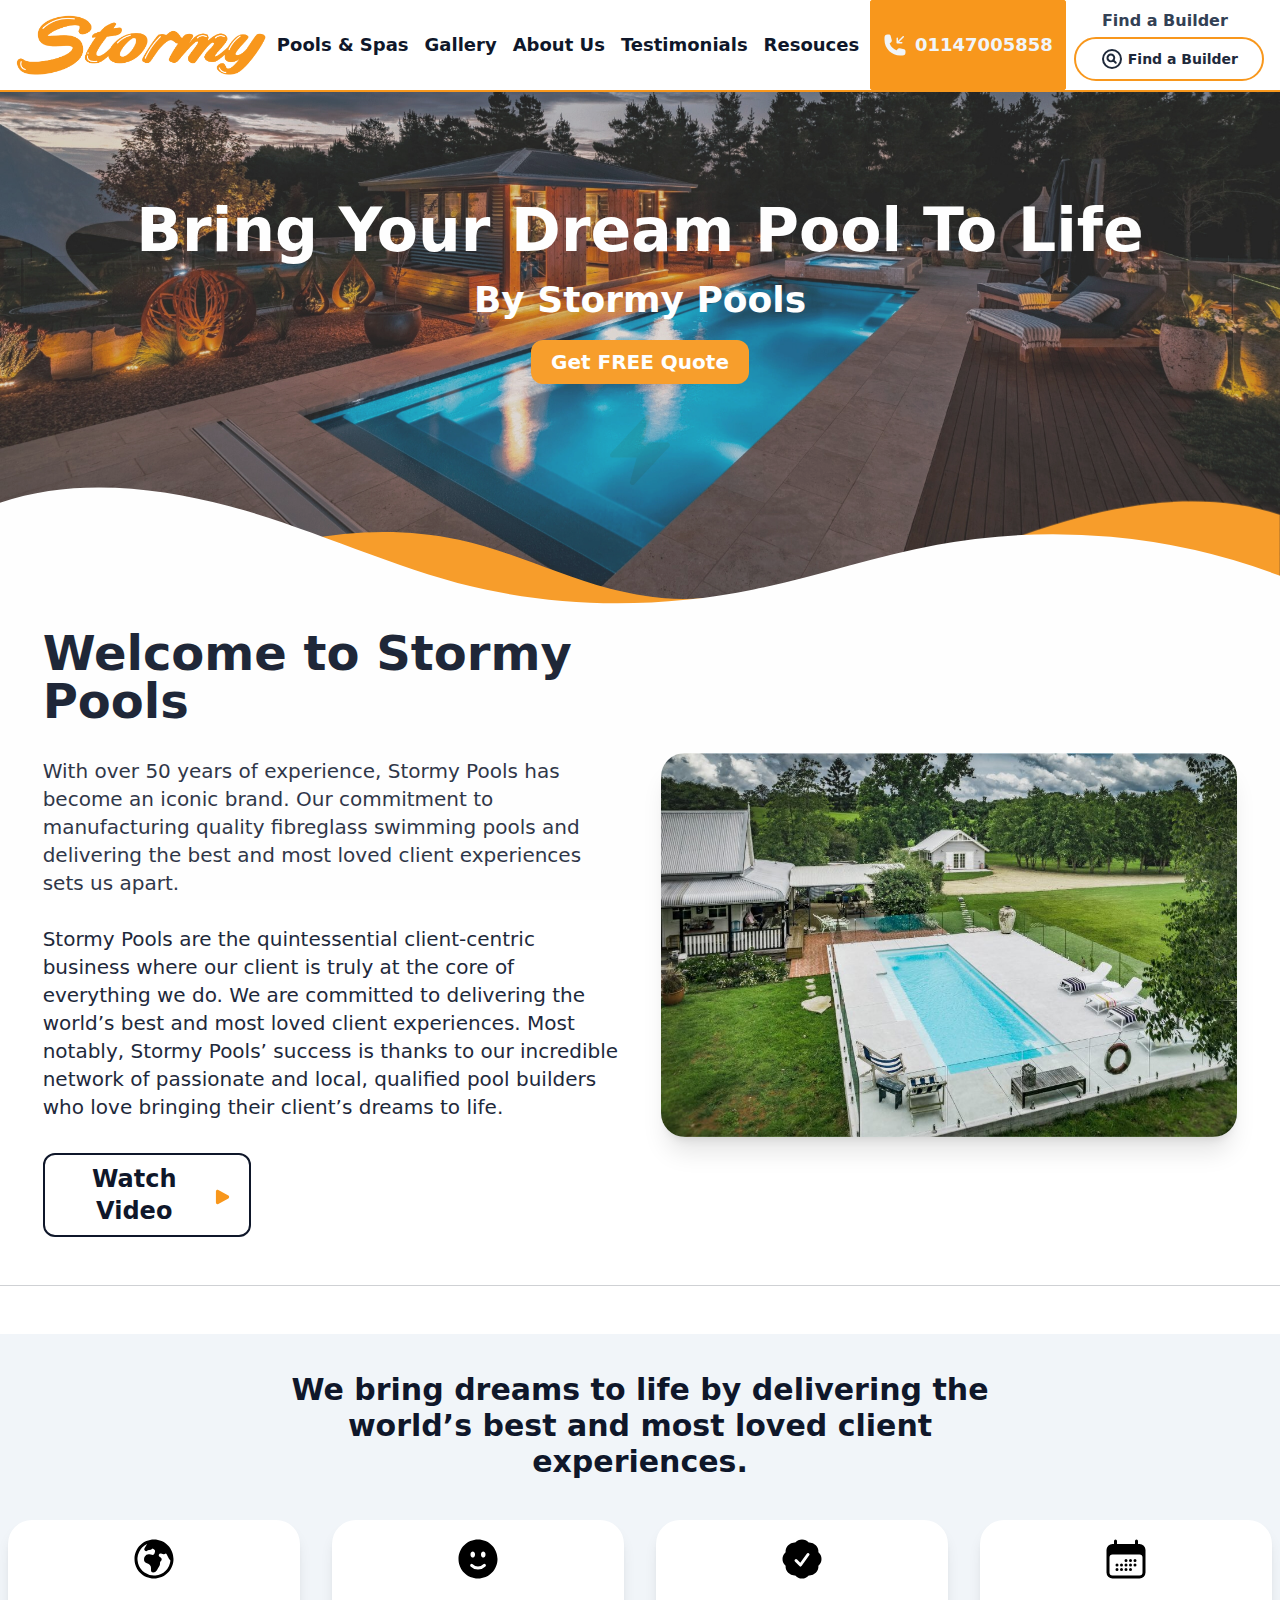
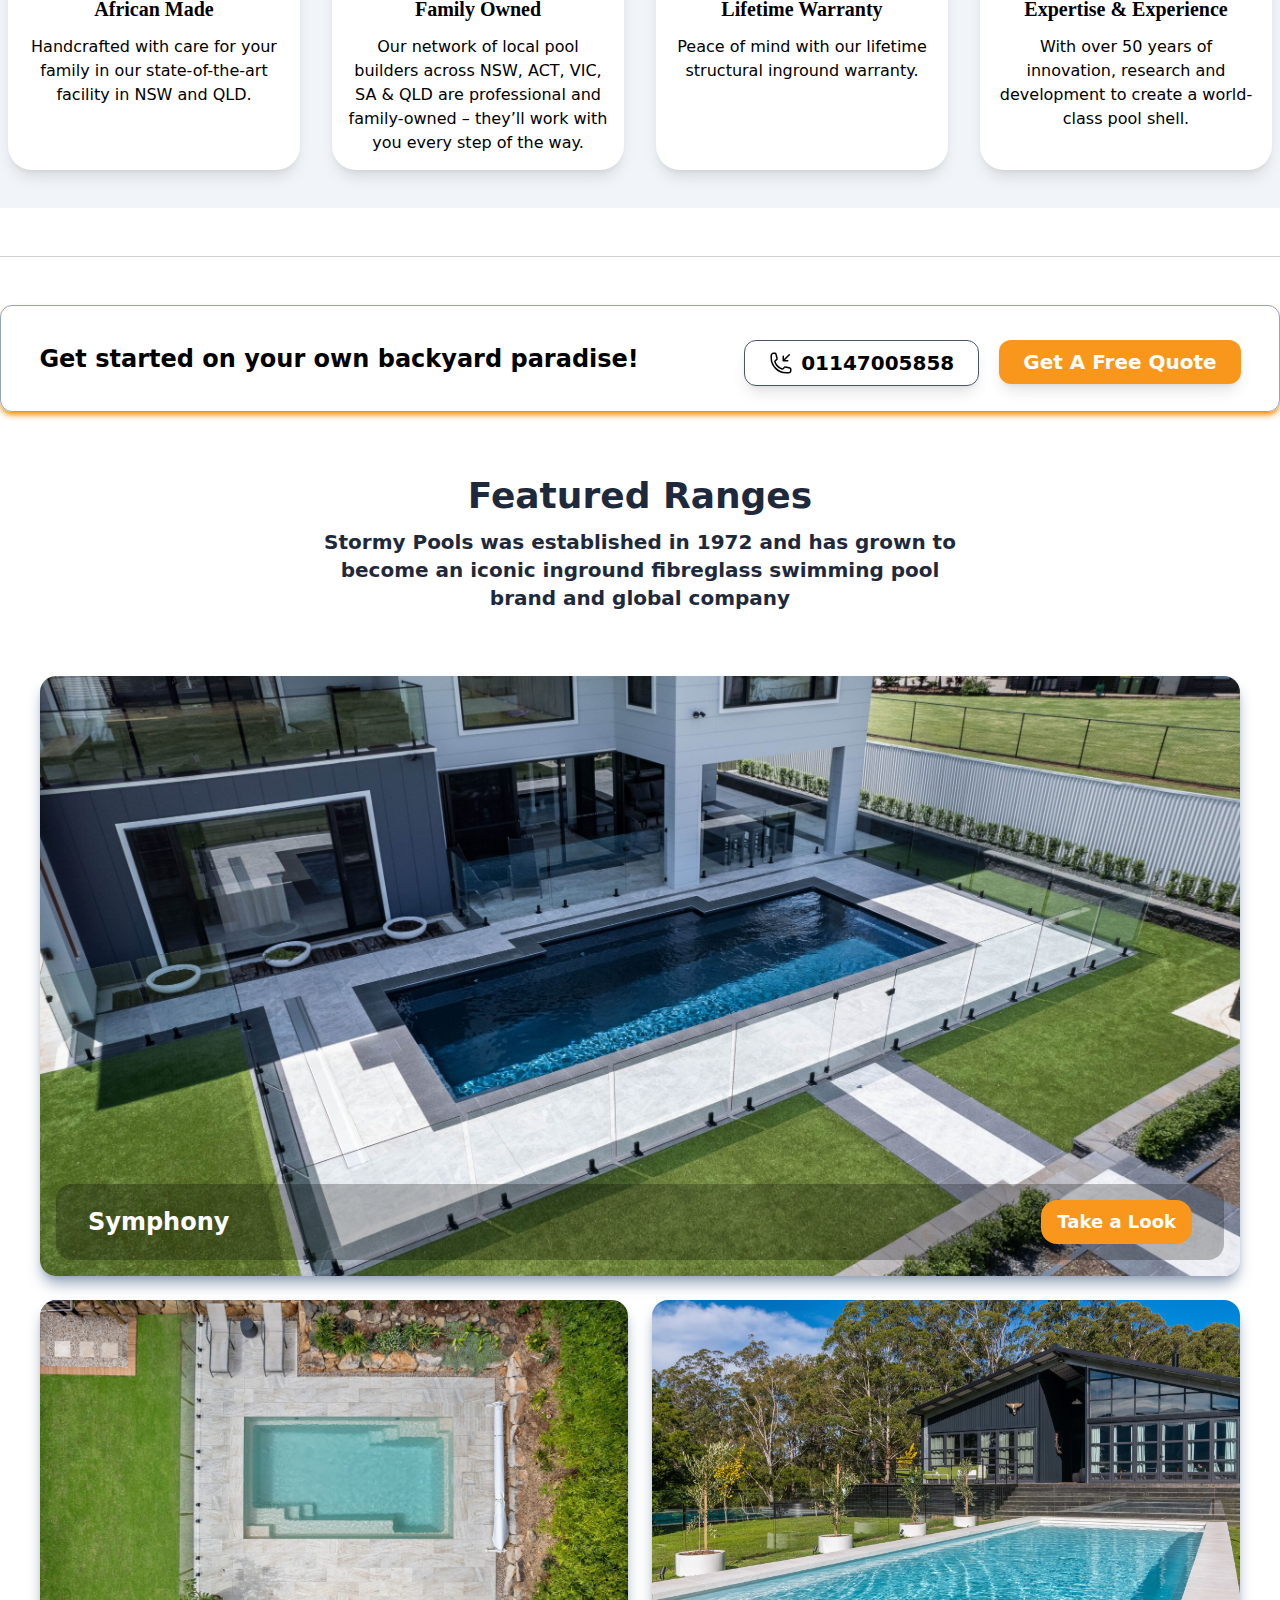
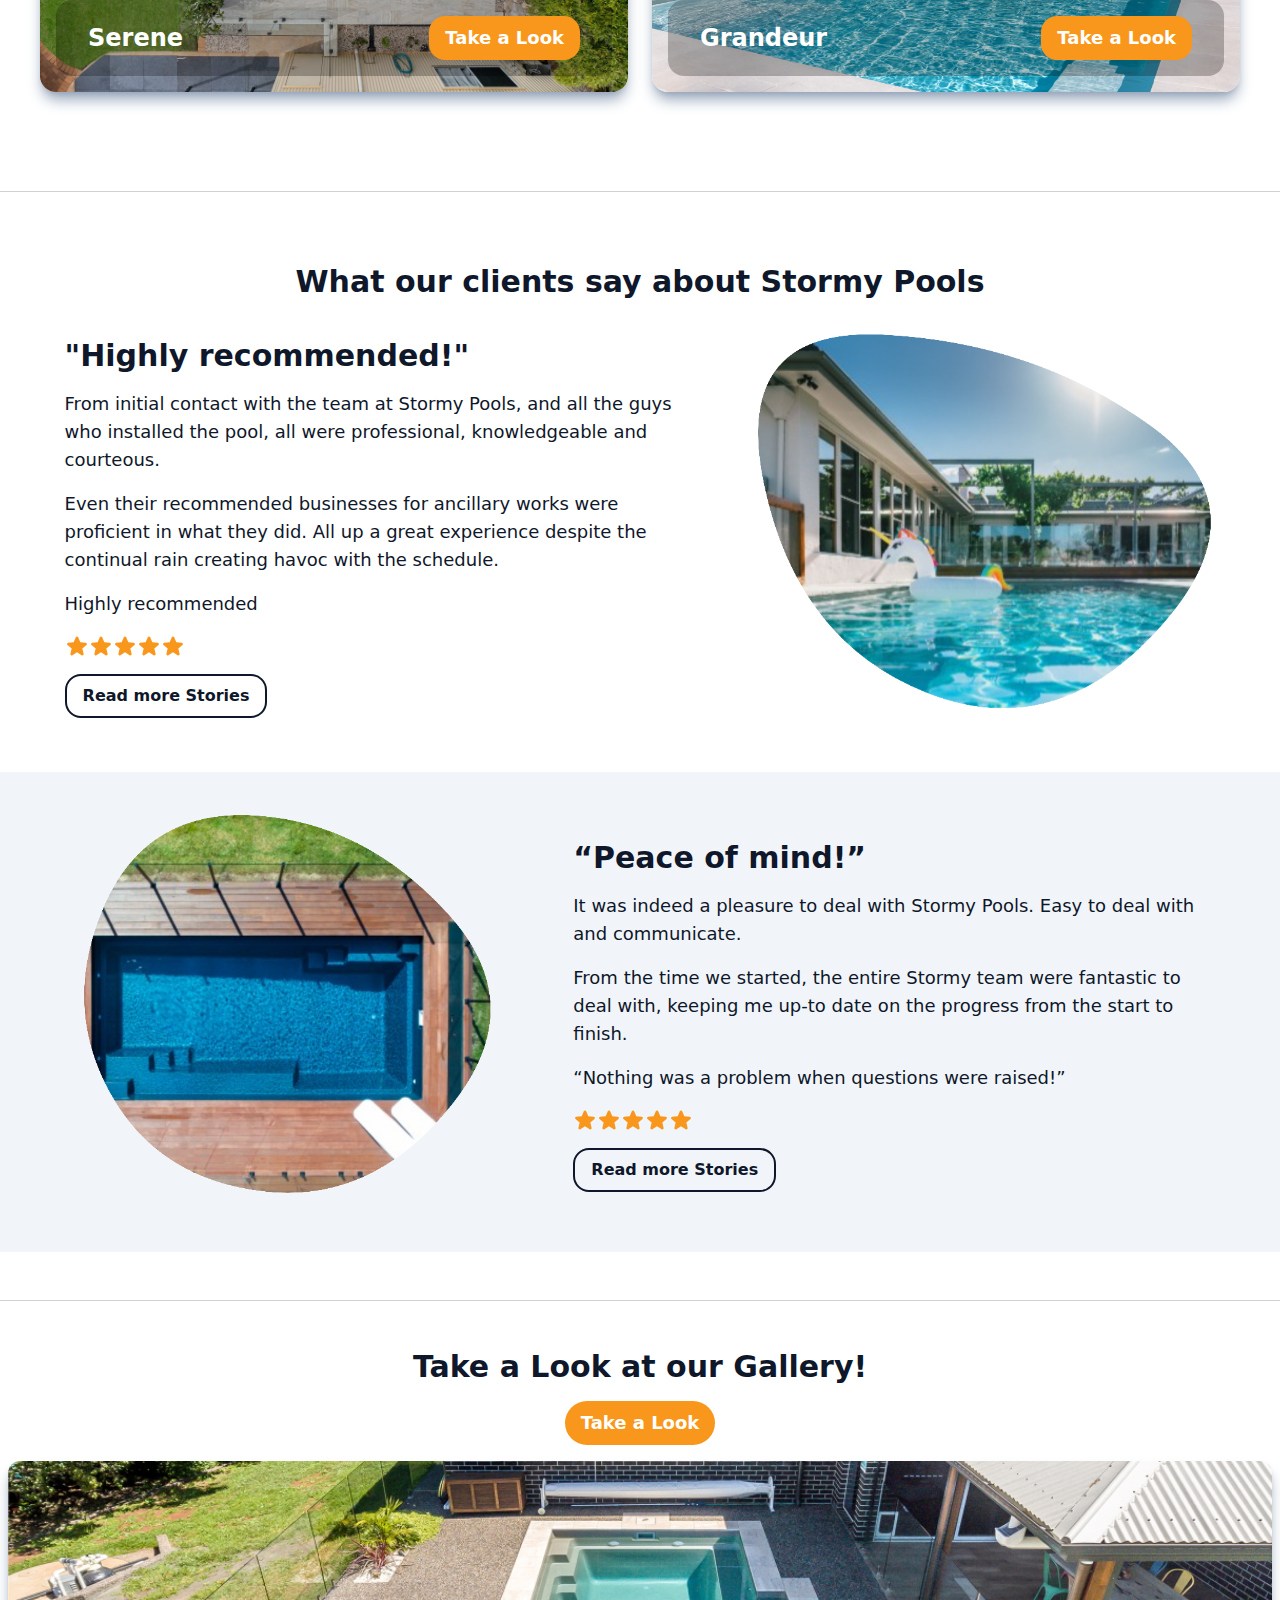
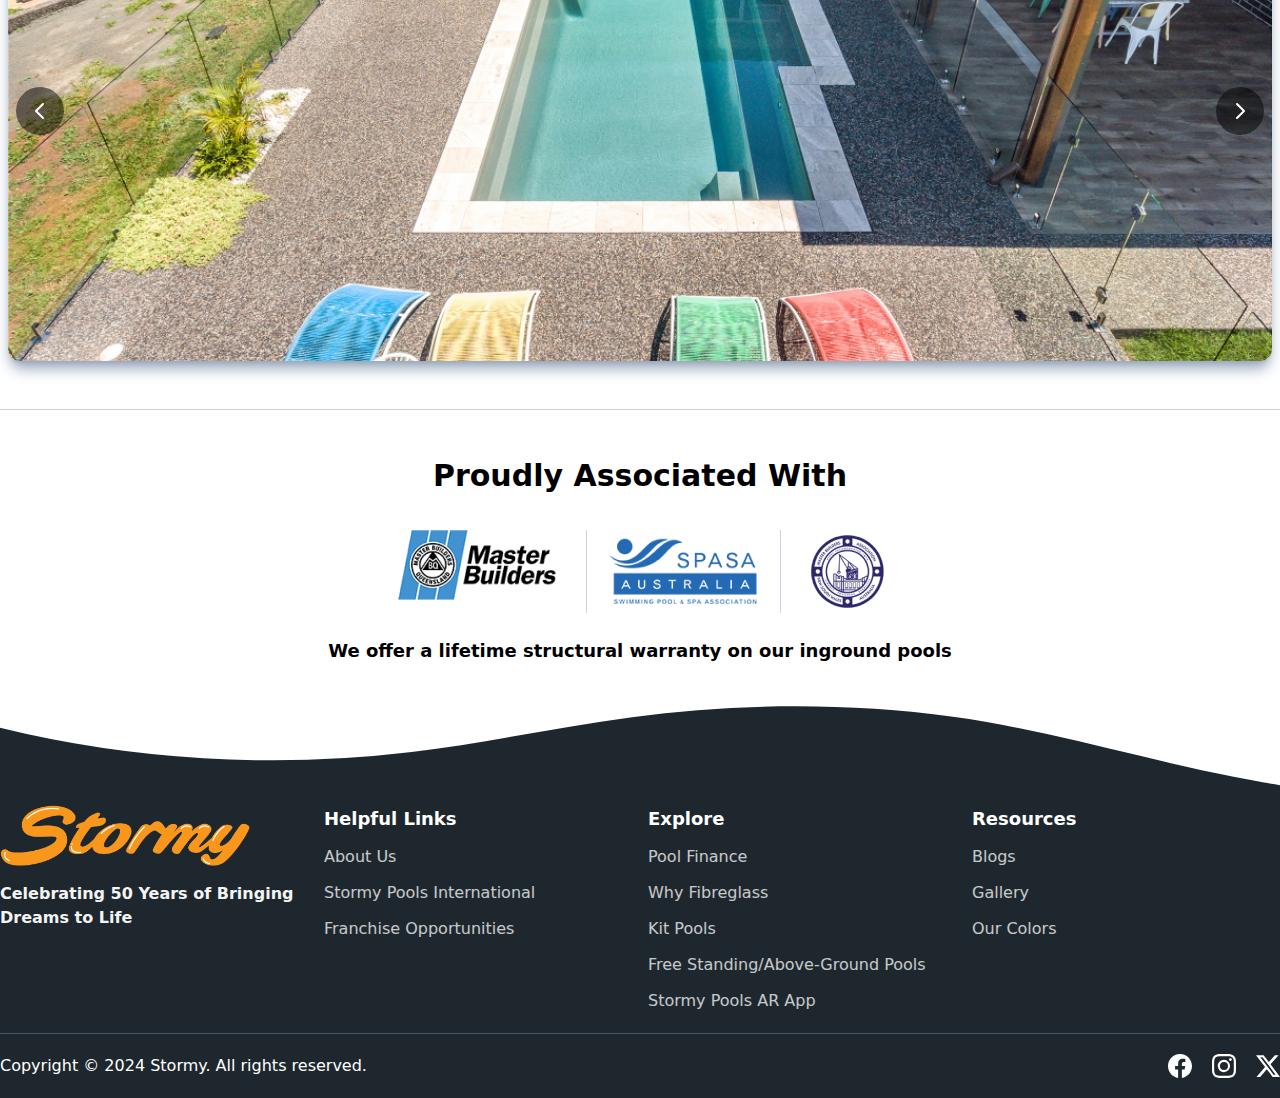
==== commit b8469075: "my updates" ====
--- a/index.html
+++ b/index.html
@@ -118,11 +118,11 @@
                   <a href="#"> 01147005858 </a> </div>
                 <div class="flex flex-col items-center justify-center">
                     <div class="font-sans font-bold text-slate-700 pb-1"> Find a Builder</div>
-                    <div><button class="flex items-center ml-2 py-2 px-6 border-2 border-logo rounded-full font-bold text-sm text-center active:bg-logo2 hover:bg-logo hover:text-white hover:border-2 hover:border-orange-300 transition-all" ><svg xmlns="http://www.w3.org/2000/svg" fill="none" viewBox="0 0 24 24" stroke-width="2" stroke="currentColor" class=" w-6 mr-1 2xl:-ml-2">
+                    <a href="quote.html"><button class="flex items-center ml-2 py-2 px-6 border-2 border-logo rounded-full font-bold text-sm text-center active:bg-logo2 hover:bg-logo hover:text-white hover:border-2 hover:border-orange-300 transition-all" ><svg xmlns="http://www.w3.org/2000/svg" fill="none" viewBox="0 0 24 24" stroke-width="2" stroke="currentColor" class=" w-6 mr-1 2xl:-ml-2">
                         <path stroke-linecap="round" stroke-linejoin="round" d="m15.75 15.75-2.489-2.489m0 0a3.375 3.375 0 1 0-4.773-4.773 3.375 3.375 0 0 0 4.774 4.774ZM21 12a9 9 0 1 1-18 0 9 9 0 0 1 18 0Z" />
                       </svg> Find a Builder
                       </button>
-                    </div>
+                    </a>
                 </div>
             </div>
             <div class="mylg:hidden flex items-center justify-between"> <button id="hambutton">
@@ -153,7 +153,7 @@
         <div class="absolute text-center flex-col flex items-center justify-center w-full h-[68%] sm:h-[75%] space-y-1 sm:space-y-3 mylg:space-y-5">
             <h1 class="text-white text-xl sm:text-3xl font-extrabold mylg:text-6xl mx-1">Bring Your Dream Pool To Life</h1>
             <h2 class="text-white text-base sm:text-xl font-bold mylg:text-4xl">By Stormy Pools</h2>
-            <button class="text-white py-1/2 text-[14px] px-2 font-semibold mylg:text-xl bg-logo rounded-xl hover:bg-logo2 sm:text-base sm:py-1 sm:px-3 mylg:py-2 mylg:px-5 effect">Get FREE Quote</button>
+          <a href="quote.html">  <button class="text-white py-1/2 text-[14px] px-2 font-semibold mylg:text-xl bg-logo rounded-xl hover:bg-logo2 sm:text-base sm:py-1 sm:px-3 mylg:py-2 mylg:px-5 effect">Get FREE Quote</button> </a>
 
         </div>
 
@@ -262,13 +262,13 @@
     <div class="sm:container sm:mx-auto md:flex-row md:items-center md:py-[2%] md:px-[3%] justify-between flex flex-col mx-3 py-[5%] px-[5%] border border-slate-400 rounded-xl shadow-logo shadow-md md:text-lg mylg:text-xl space-y-2">
         <div class="text-center font-bold text-lg md:text-xl mylg:text-2xl">Get started on your own backyard paradise!</div>
         <div class="flex flex-col md:flex-row md:space-x-5 md:space-y-0 justify-center font-sans font-semibold text-center space-y-2">
-            <button class="effect border border-slate-600 rounded-xl py-2 px-6 flex items-center justify-center shadow-lg hover:bg-slate-100 transition-all">
+           <button class="effect border border-slate-600 rounded-xl py-2 px-6 flex items-center justify-center shadow-lg hover:bg-slate-100 transition-all">
                 <svg xmlns="http://www.w3.org/2000/svg" fill="none" viewBox="0 0 24 24" stroke-width="1.5" stroke="currentColor" class="w-5 h-5 md:w-6 md:h-6 mr-2">
                     <path stroke-linecap="round" stroke-linejoin="round" d="M14.25 9.75v-4.5m0 4.5h4.5m-4.5 0 6-6m-3 18c-8.284 0-15-6.716-15-15V4.5A2.25 2.25 0 0 1 4.5 2.25h1.372c.516 0 .966.351 1.091.852l1.106 4.423c.11.44-.054.902-.417 1.173l-1.293.97a1.062 1.062 0 0 0-.38 1.21 12.035 12.035 0 0 0 7.143 7.143c.441.162.928-.004 1.21-.38l.97-1.293a1.125 1.125 0 0 1 1.173-.417l4.423 1.106c.5.125.852.575.852 1.091V19.5a2.25 2.25 0 0 1-2.25 2.25h-2.25Z" />
                 </svg>                
                 01147005858
             </button>
-            <button class="effect border border-slate-600 rounded-xl py-2 px-6 text-white bg-logo border-none shadow-lg hover:bg-logo2 transition-all">Get A Free Quote</button>
+            <a href="quote.html"><button class="effect border border-slate-600 rounded-xl py-2 px-6 text-white bg-logo border-none shadow-lg hover:bg-logo2 transition-all">Get A Free Quote</button></a>
         </div>
     </div>
 
--- a/output.css
+++ b/output.css
@@ -606,8 +606,7 @@
   margin-top: 1.5rem;
   margin-bottom: 1.5rem;
   border-bottom-width: 1px;
-  --tw-border-opacity: 1;
-  border-color: rgb(148 163 184 / var(--tw-border-opacity));
+  border-color: rgb(17 24 39 / 0.2);
 }
 
 @media (min-width: 768px) {
@@ -781,6 +780,18 @@
   background-color: rgb(220 134 26 / var(--tw-bg-opacity));
 }
 
+.sr-only {
+  position: absolute;
+  width: 1px;
+  height: 1px;
+  padding: 0;
+  margin: -1px;
+  overflow: hidden;
+  clip: rect(0, 0, 0, 0);
+  white-space: nowrap;
+  border-width: 0;
+}
+
 .pointer-events-none {
   pointer-events: none;
 }
@@ -797,6 +808,16 @@
   position: relative;
 }
 
+.inset-x-0 {
+  left: 0px;
+  right: 0px;
+}
+
+.inset-y-0 {
+  top: 0px;
+  bottom: 0px;
+}
+
 .bottom-0 {
   bottom: 0px;
 }
@@ -809,6 +830,10 @@
   left: 0px;
 }
 
+.left-1\/2 {
+  left: 50%;
+}
+
 .left-\[7\%\] {
   left: 7%;
 }
@@ -817,6 +842,10 @@
   right: 0px;
 }
 
+.right-3 {
+  right: 0.75rem;
+}
+
 .right-\[7\%\] {
   right: 7%;
 }
@@ -829,10 +858,22 @@
   top: 50%;
 }
 
+.top-\[-10rem\] {
+  top: -10rem;
+}
+
 .top-\[7\%\] {
   top: 7%;
 }
 
+.isolate {
+  isolation: isolate;
+}
+
+.-z-10 {
+  z-index: -10;
+}
+
 .z-10 {
   z-index: 10;
 }
@@ -851,6 +892,10 @@
 
 .col-span-2 {
   grid-column: span 2 / span 2;
+}
+
+.col-span-full {
+  grid-column: 1 / -1;
 }
 
 .row-span-4 {
@@ -929,6 +974,30 @@
   margin-top: 0.25rem;
 }
 
+.mt-10 {
+  margin-top: 2.5rem;
+}
+
+.mt-16 {
+  margin-top: 4rem;
+}
+
+.mt-2 {
+  margin-top: 0.5rem;
+}
+
+.mt-2\.5 {
+  margin-top: 0.625rem;
+}
+
+.mt-4 {
+  margin-top: 1rem;
+}
+
+.mt-6 {
+  margin-top: 1.5rem;
+}
+
 .mt-\[9\%\] {
   margin-top: 9%;
 }
@@ -953,6 +1022,10 @@
   display: none;
 }
 
+.aspect-\[1155\/678\] {
+  aspect-ratio: 1155/678;
+}
+
 .h-10 {
   height: 2.5rem;
 }
@@ -973,6 +1046,10 @@
   height: 60%;
 }
 
+.h-4 {
+  height: 1rem;
+}
+
 .h-5 {
   height: 1.25rem;
 }
@@ -989,6 +1066,10 @@
   height: 2.25rem;
 }
 
+.h-\[160px\] {
+  height: 160px;
+}
+
 .h-\[220px\] {
   height: 220px;
 }
@@ -1049,6 +1130,10 @@
   width: 9rem;
 }
 
+.w-4 {
+  width: 1rem;
+}
+
 .w-5 {
   width: 1.25rem;
 }
@@ -1073,6 +1158,10 @@
   width: 35px;
 }
 
+.w-\[36\.125rem\] {
+  width: 36.125rem;
+}
+
 .w-auto {
   width: auto;
 }
@@ -1085,8 +1174,37 @@
   width: 100vw;
 }
 
+.max-w-2xl {
+  max-width: 42rem;
+}
+
+.max-w-\[100px\] {
+  max-width: 100px;
+}
+
+.max-w-full {
+  max-width: 100%;
+}
+
+.max-w-none {
+  max-width: none;
+}
+
+.max-w-xl {
+  max-width: 36rem;
+}
+
+.flex-none {
+  flex: none;
+}
+
 .flex-shrink-0 {
   flex-shrink: 0;
+}
+
+.-translate-x-1\/2 {
+  --tw-translate-x: -50%;
+  transform: translate(var(--tw-translate-x), var(--tw-translate-y)) rotate(var(--tw-rotate)) skewX(var(--tw-skew-x)) skewY(var(--tw-skew-y)) scaleX(var(--tw-scale-x)) scaleY(var(--tw-scale-y));
 }
 
 .-translate-y-1\/2 {
@@ -1094,6 +1212,21 @@
   transform: translate(var(--tw-translate-x), var(--tw-translate-y)) rotate(var(--tw-rotate)) skewX(var(--tw-skew-x)) skewY(var(--tw-skew-y)) scaleX(var(--tw-scale-x)) scaleY(var(--tw-scale-y));
 }
 
+.translate-x-0 {
+  --tw-translate-x: 0px;
+  transform: translate(var(--tw-translate-x), var(--tw-translate-y)) rotate(var(--tw-rotate)) skewX(var(--tw-skew-x)) skewY(var(--tw-skew-y)) scaleX(var(--tw-scale-x)) scaleY(var(--tw-scale-y));
+}
+
+.translate-x-3 {
+  --tw-translate-x: 0.75rem;
+  transform: translate(var(--tw-translate-x), var(--tw-translate-y)) rotate(var(--tw-rotate)) skewX(var(--tw-skew-x)) skewY(var(--tw-skew-y)) scaleX(var(--tw-scale-x)) scaleY(var(--tw-scale-y));
+}
+
+.translate-x-3\.5 {
+  --tw-translate-x: 0.875rem;
+  transform: translate(var(--tw-translate-x), var(--tw-translate-y)) rotate(var(--tw-rotate)) skewX(var(--tw-skew-x)) skewY(var(--tw-skew-y)) scaleX(var(--tw-scale-x)) scaleY(var(--tw-scale-y));
+}
+
 .rotate-180 {
   --tw-rotate: 180deg;
   transform: translate(var(--tw-translate-x), var(--tw-translate-y)) rotate(var(--tw-rotate)) skewX(var(--tw-skew-x)) skewY(var(--tw-skew-y)) scaleX(var(--tw-scale-x)) scaleY(var(--tw-scale-y));
@@ -1101,6 +1234,11 @@
 
 .rotate-90 {
   --tw-rotate: 90deg;
+  transform: translate(var(--tw-translate-x), var(--tw-translate-y)) rotate(var(--tw-rotate)) skewX(var(--tw-skew-x)) skewY(var(--tw-skew-y)) scaleX(var(--tw-scale-x)) scaleY(var(--tw-scale-y));
+}
+
+.rotate-\[30deg\] {
+  --tw-rotate: 30deg;
   transform: translate(var(--tw-translate-x), var(--tw-translate-y)) rotate(var(--tw-rotate)) skewX(var(--tw-skew-x)) skewY(var(--tw-skew-y)) scaleX(var(--tw-scale-x)) scaleY(var(--tw-scale-y));
 }
 
@@ -1212,6 +1350,21 @@
        column-gap: 0.5rem;
 }
 
+.gap-x-4 {
+  -moz-column-gap: 1rem;
+       column-gap: 1rem;
+}
+
+.gap-x-6 {
+  -moz-column-gap: 1.5rem;
+       column-gap: 1.5rem;
+}
+
+.gap-x-8 {
+  -moz-column-gap: 2rem;
+       column-gap: 2rem;
+}
+
 .gap-y-2 {
   row-gap: 0.5rem;
 }
@@ -1222,6 +1375,10 @@
 
 .gap-y-6 {
   row-gap: 1.5rem;
+}
+
+.gap-y-8 {
+  row-gap: 2rem;
 }
 
 .space-x-0 > :not([hidden]) ~ :not([hidden]) {
@@ -1314,6 +1471,10 @@
   border-radius: 9999px;
 }
 
+.rounded-md {
+  border-radius: 0.375rem;
+}
+
 .rounded-sm {
   border-radius: 0.125rem;
 }
@@ -1324,6 +1485,10 @@
 
 .border {
   border-width: 1px;
+}
+
+.border-0 {
+  border-width: 0px;
 }
 
 .border-2 {
@@ -1347,6 +1512,10 @@
   border-color: rgb(209 213 219 / var(--tw-border-opacity));
 }
 
+.border-gray-900\/10 {
+  border-color: rgb(17 24 39 / 0.1);
+}
+
 .border-logo {
   --tw-border-opacity: 1;
   border-color: rgb(248 151 28 / var(--tw-border-opacity));
@@ -1382,6 +1551,16 @@
   background-color: rgb(243 244 246 / var(--tw-bg-opacity));
 }
 
+.bg-gray-200 {
+  --tw-bg-opacity: 1;
+  background-color: rgb(229 231 235 / var(--tw-bg-opacity));
+}
+
+.bg-indigo-600 {
+  --tw-bg-opacity: 1;
+  background-color: rgb(79 70 229 / var(--tw-bg-opacity));
+}
+
 .bg-logo {
   --tw-bg-opacity: 1;
   background-color: rgb(248 151 28 / var(--tw-bg-opacity));
@@ -1392,6 +1571,10 @@
   background-color: rgb(241 245 249 / var(--tw-bg-opacity));
 }
 
+.bg-transparent {
+  background-color: transparent;
+}
+
 .bg-white {
   --tw-bg-opacity: 1;
   background-color: rgb(255 255 255 / var(--tw-bg-opacity));
@@ -1413,6 +1596,24 @@
   --tw-bg-opacity: 0.9;
 }
 
+.bg-gradient-to-tr {
+  background-image: linear-gradient(to top right, var(--tw-gradient-stops));
+}
+
+.bg-none {
+  background-image: none;
+}
+
+.from-\[\#ff80b5\] {
+  --tw-gradient-from: #ff80b5 var(--tw-gradient-from-position);
+  --tw-gradient-to: rgb(255 128 181 / 0) var(--tw-gradient-to-position);
+  --tw-gradient-stops: var(--tw-gradient-from), var(--tw-gradient-to);
+}
+
+.to-\[\#9089fc\] {
+  --tw-gradient-to: #9089fc var(--tw-gradient-to-position);
+}
+
 .fill-logo {
   fill: #F8971C;
 }
@@ -1435,6 +1636,15 @@
   padding: 0.5rem;
 }
 
+.p-px {
+  padding: 1px;
+}
+
+.px-1 {
+  padding-left: 0.25rem;
+  padding-right: 0.25rem;
+}
+
 .px-10 {
   padding-left: 2.5rem;
   padding-right: 2.5rem;
@@ -1450,6 +1660,11 @@
   padding-right: 0.75rem;
 }
 
+.px-3\.5 {
+  padding-left: 0.875rem;
+  padding-right: 0.875rem;
+}
+
 .px-4 {
   padding-left: 1rem;
   padding-right: 1rem;
@@ -1470,6 +1685,11 @@
   padding-right: 5%;
 }
 
+.py-0 {
+  padding-top: 0px;
+  padding-bottom: 0px;
+}
+
 .py-1 {
   padding-top: 0.25rem;
   padding-bottom: 0.25rem;
@@ -1485,6 +1705,16 @@
   padding-bottom: 0.5rem;
 }
 
+.py-2\.5 {
+  padding-top: 0.625rem;
+  padding-bottom: 0.625rem;
+}
+
+.py-24 {
+  padding-top: 6rem;
+  padding-bottom: 6rem;
+}
+
 .py-3 {
   padding-top: 0.75rem;
   padding-bottom: 0.75rem;
@@ -1521,12 +1751,24 @@
   padding-bottom: 3%;
 }
 
+.pl-20 {
+  padding-left: 5rem;
+}
+
+.pl-4 {
+  padding-left: 1rem;
+}
+
 .pl-5 {
   padding-left: 1.25rem;
 }
 
 .pr-10 {
   padding-right: 2.5rem;
+}
+
+.pr-9 {
+  padding-right: 2.25rem;
 }
 
 .pt-10 {
@@ -1611,8 +1853,52 @@
   font-weight: 800;
 }
 
+.font-medium {
+  font-weight: 500;
+}
+
+.font-normal {
+  font-weight: 400;
+}
+
 .font-semibold {
   font-weight: 600;
+}
+
+.leading-6 {
+  line-height: 1.5rem;
+}
+
+.leading-7 {
+  line-height: 1.75rem;
+}
+
+.leading-8 {
+  line-height: 2rem;
+}
+
+.tracking-tight {
+  letter-spacing: -0.025em;
+}
+
+.text-gray-400 {
+  --tw-text-opacity: 1;
+  color: rgb(156 163 175 / var(--tw-text-opacity));
+}
+
+.text-gray-600 {
+  --tw-text-opacity: 1;
+  color: rgb(75 85 99 / var(--tw-text-opacity));
+}
+
+.text-gray-900 {
+  --tw-text-opacity: 1;
+  color: rgb(17 24 39 / var(--tw-text-opacity));
+}
+
+.text-indigo-600 {
+  --tw-text-opacity: 1;
+  color: rgb(79 70 229 / var(--tw-text-opacity));
 }
 
 .text-logo {
@@ -1620,6 +1906,11 @@
   color: rgb(248 151 28 / var(--tw-text-opacity));
 }
 
+.text-red-500 {
+  --tw-text-opacity: 1;
+  color: rgb(239 68 68 / var(--tw-text-opacity));
+}
+
 .text-slate-100 {
   --tw-text-opacity: 1;
   color: rgb(241 245 249 / var(--tw-text-opacity));
@@ -1648,6 +1939,10 @@
 .text-white {
   --tw-text-opacity: 1;
   color: rgb(255 255 255 / var(--tw-text-opacity));
+}
+
+.opacity-30 {
+  opacity: 0.3;
 }
 
 .opacity-75 {
@@ -1670,6 +1965,12 @@
   box-shadow: var(--tw-ring-offset-shadow, 0 0 #0000), var(--tw-ring-shadow, 0 0 #0000), var(--tw-shadow);
 }
 
+.shadow-sm {
+  --tw-shadow: 0 1px 2px 0 rgb(0 0 0 / 0.05);
+  --tw-shadow-colored: 0 1px 2px 0 var(--tw-shadow-color);
+  box-shadow: var(--tw-ring-offset-shadow, 0 0 #0000), var(--tw-ring-shadow, 0 0 #0000), var(--tw-shadow);
+}
+
 .shadow-xl {
   --tw-shadow: 0 20px 25px -5px rgb(0 0 0 / 0.1), 0 8px 10px -6px rgb(0 0 0 / 0.1);
   --tw-shadow-colored: 0 20px 25px -5px var(--tw-shadow-color), 0 8px 10px -6px var(--tw-shadow-color);
@@ -1690,12 +1991,50 @@
   outline-style: solid;
 }
 
+.ring-1 {
+  --tw-ring-offset-shadow: var(--tw-ring-inset) 0 0 0 var(--tw-ring-offset-width) var(--tw-ring-offset-color);
+  --tw-ring-shadow: var(--tw-ring-inset) 0 0 0 calc(1px + var(--tw-ring-offset-width)) var(--tw-ring-color);
+  box-shadow: var(--tw-ring-offset-shadow), var(--tw-ring-shadow), var(--tw-shadow, 0 0 #0000);
+}
+
+.ring-inset {
+  --tw-ring-inset: inset;
+}
+
+.ring-gray-300 {
+  --tw-ring-opacity: 1;
+  --tw-ring-color: rgb(209 213 219 / var(--tw-ring-opacity));
+}
+
+.ring-gray-900\/5 {
+  --tw-ring-color: rgb(17 24 39 / 0.05);
+}
+
+.blur-3xl {
+  --tw-blur: blur(64px);
+  filter: var(--tw-blur) var(--tw-brightness) var(--tw-contrast) var(--tw-grayscale) var(--tw-hue-rotate) var(--tw-invert) var(--tw-saturate) var(--tw-sepia) var(--tw-drop-shadow);
+}
+
+.transition {
+  transition-property: color, background-color, border-color, text-decoration-color, fill, stroke, opacity, box-shadow, transform, filter, -webkit-backdrop-filter;
+  transition-property: color, background-color, border-color, text-decoration-color, fill, stroke, opacity, box-shadow, transform, filter, backdrop-filter;
+  transition-property: color, background-color, border-color, text-decoration-color, fill, stroke, opacity, box-shadow, transform, filter, backdrop-filter, -webkit-backdrop-filter;
+  transition-timing-function: cubic-bezier(0.4, 0, 0.2, 1);
+  transition-duration: 150ms;
+}
+
 .transition-all {
   transition-property: all;
   transition-timing-function: cubic-bezier(0.4, 0, 0.2, 1);
   transition-duration: 150ms;
 }
 
+.transition-colors {
+  transition-property: color, background-color, border-color, text-decoration-color, fill, stroke;
+  transition-timing-function: cubic-bezier(0.4, 0, 0.2, 1);
+  transition-duration: 150ms;
+}
+
 .transition-transform {
   transition-property: transform;
   transition-timing-function: cubic-bezier(0.4, 0, 0.2, 1);
@@ -1706,6 +2045,10 @@
   transition-duration: 1000ms;
 }
 
+.duration-200 {
+  transition-duration: 200ms;
+}
+
 .duration-300 {
   transition-duration: 300ms;
 }
@@ -1914,6 +2257,16 @@
   }
 }
 
+.placeholder\:text-gray-400::-moz-placeholder {
+  --tw-text-opacity: 1;
+  color: rgb(156 163 175 / var(--tw-text-opacity));
+}
+
+.placeholder\:text-gray-400::placeholder {
+  --tw-text-opacity: 1;
+  color: rgb(156 163 175 / var(--tw-text-opacity));
+}
+
 .hover\:border-2:hover {
   border-width: 2px;
 }
@@ -1928,6 +2281,11 @@
   border-color: rgb(100 116 139 / var(--tw-border-opacity));
 }
 
+.hover\:bg-indigo-500:hover {
+  --tw-bg-opacity: 1;
+  background-color: rgb(99 102 241 / var(--tw-bg-opacity));
+}
+
 .hover\:bg-logo:hover {
   --tw-bg-opacity: 1;
   background-color: rgb(248 151 28 / var(--tw-bg-opacity));
@@ -1958,6 +2316,37 @@
   outline-offset: 2px;
 }
 
+.focus\:ring-2:focus {
+  --tw-ring-offset-shadow: var(--tw-ring-inset) 0 0 0 var(--tw-ring-offset-width) var(--tw-ring-offset-color);
+  --tw-ring-shadow: var(--tw-ring-inset) 0 0 0 calc(2px + var(--tw-ring-offset-width)) var(--tw-ring-color);
+  box-shadow: var(--tw-ring-offset-shadow), var(--tw-ring-shadow), var(--tw-shadow, 0 0 #0000);
+}
+
+.focus\:ring-inset:focus {
+  --tw-ring-inset: inset;
+}
+
+.focus\:ring-indigo-600:focus {
+  --tw-ring-opacity: 1;
+  --tw-ring-color: rgb(79 70 229 / var(--tw-ring-opacity));
+}
+
+.focus-visible\:outline:focus-visible {
+  outline-style: solid;
+}
+
+.focus-visible\:outline-2:focus-visible {
+  outline-width: 2px;
+}
+
+.focus-visible\:outline-offset-2:focus-visible {
+  outline-offset: 2px;
+}
+
+.focus-visible\:outline-indigo-600:focus-visible {
+  outline-color: #4f46e5;
+}
+
 .active\:rotate-90:active {
   --tw-rotate: 90deg;
   transform: translate(var(--tw-translate-x), var(--tw-translate-y)) rotate(var(--tw-rotate)) skewX(var(--tw-skew-x)) skewY(var(--tw-skew-y)) scaleX(var(--tw-scale-x)) scaleY(var(--tw-scale-y));
@@ -1998,6 +2387,34 @@
 }
 
 @media (min-width: 640px) {
+  .sm\:left-\[calc\(50\%-40rem\)\] {
+    left: calc(50% - 40rem);
+  }
+
+  .sm\:top-\[-20rem\] {
+    top: -20rem;
+  }
+
+  .sm\:col-span-2 {
+    grid-column: span 2 / span 2;
+  }
+
+  .sm\:col-span-3 {
+    grid-column: span 3 / span 3;
+  }
+
+  .sm\:col-span-4 {
+    grid-column: span 4 / span 4;
+  }
+
+  .sm\:col-span-6 {
+    grid-column: span 6 / span 6;
+  }
+
+  .sm\:col-start-1 {
+    grid-column-start: 1;
+  }
+
   .sm\:mx-0 {
     margin-left: 0px;
     margin-right: 0px;
@@ -2021,6 +2438,14 @@
     margin-right: 1rem;
   }
 
+  .sm\:mt-20 {
+    margin-top: 5rem;
+  }
+
+  .sm\:h-\[220px\] {
+    height: 220px;
+  }
+
   .sm\:h-\[440px\] {
     height: 440px;
   }
@@ -2053,6 +2478,10 @@
     width: 55%;
   }
 
+  .sm\:w-\[72\.1875rem\] {
+    width: 72.1875rem;
+  }
+
   .sm\:min-w-\[180px\] {
     min-width: 180px;
   }
@@ -2063,6 +2492,10 @@
 
   .sm\:grid-cols-3 {
     grid-template-columns: repeat(3, minmax(0, 1fr));
+  }
+
+  .sm\:grid-cols-6 {
+    grid-template-columns: repeat(6, minmax(0, 1fr));
   }
 
   .sm\:flex-row {
@@ -2145,6 +2578,11 @@
     padding-bottom: 0.25rem;
   }
 
+  .sm\:py-32 {
+    padding-top: 8rem;
+    padding-bottom: 8rem;
+  }
+
   .sm\:py-4 {
     padding-top: 1rem;
     padding-bottom: 1rem;
@@ -2202,9 +2640,18 @@
     line-height: 1.75rem;
   }
 
+  .sm\:text-sm {
+    font-size: 0.875rem;
+    line-height: 1.25rem;
+  }
+
   .sm\:text-xl {
     font-size: 1.25rem;
     line-height: 1.75rem;
+  }
+
+  .sm\:leading-6 {
+    line-height: 1.5rem;
   }
 }
 
@@ -2417,6 +2864,11 @@
     padding-right: 2rem;
   }
 
+  .lg\:py-10 {
+    padding-top: 2.5rem;
+    padding-bottom: 2.5rem;
+  }
+
   .lg\:py-8 {
     padding-top: 2rem;
     padding-bottom: 2rem;
@@ -2462,6 +2914,10 @@
     display: none;
   }
 
+  .mylg\:h-\[400px\] {
+    height: 400px;
+  }
+
   .mylg\:h-\[600px\] {
     height: 600px;
   }
@@ -2511,6 +2967,11 @@
     margin-bottom: calc(2rem * var(--tw-space-y-reverse));
   }
 
+  .mylg\:px-0 {
+    padding-left: 0px;
+    padding-right: 0px;
+  }
+
   .mylg\:px-10 {
     padding-left: 2.5rem;
     padding-right: 2.5rem;
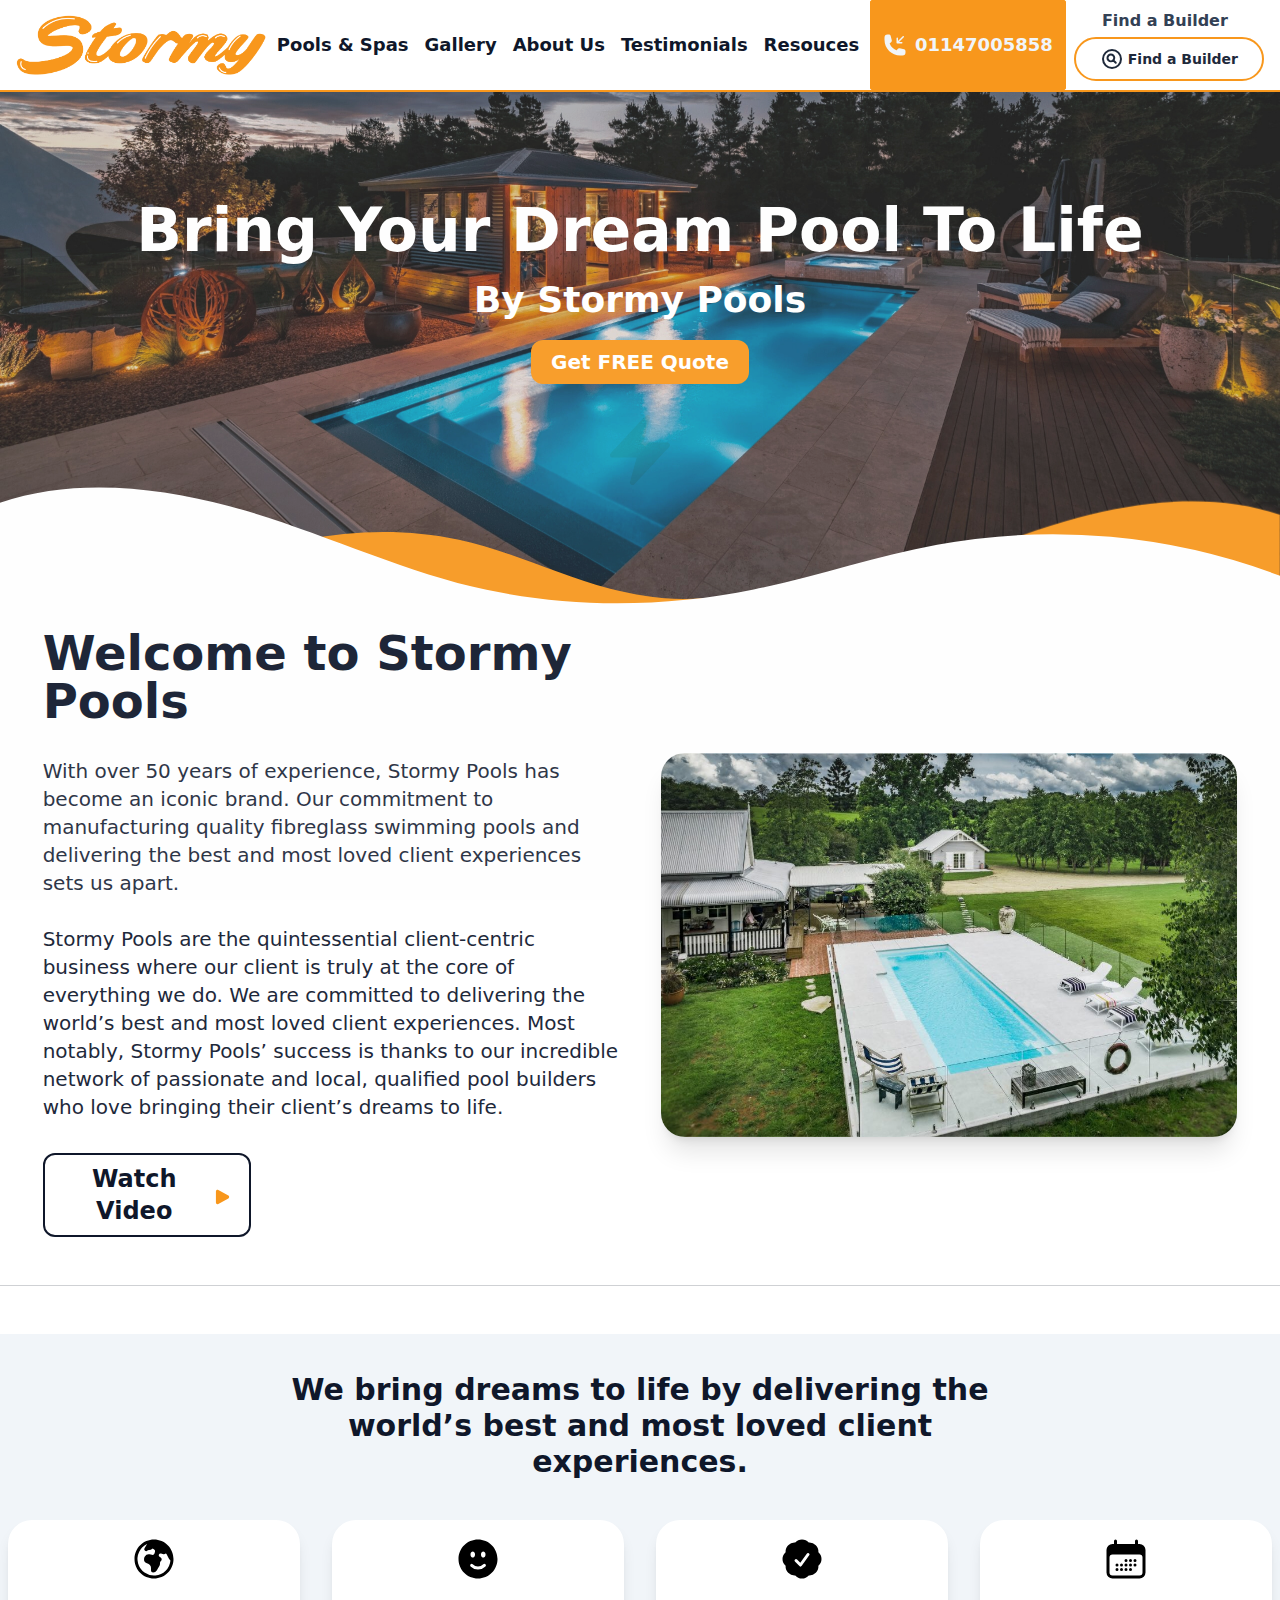
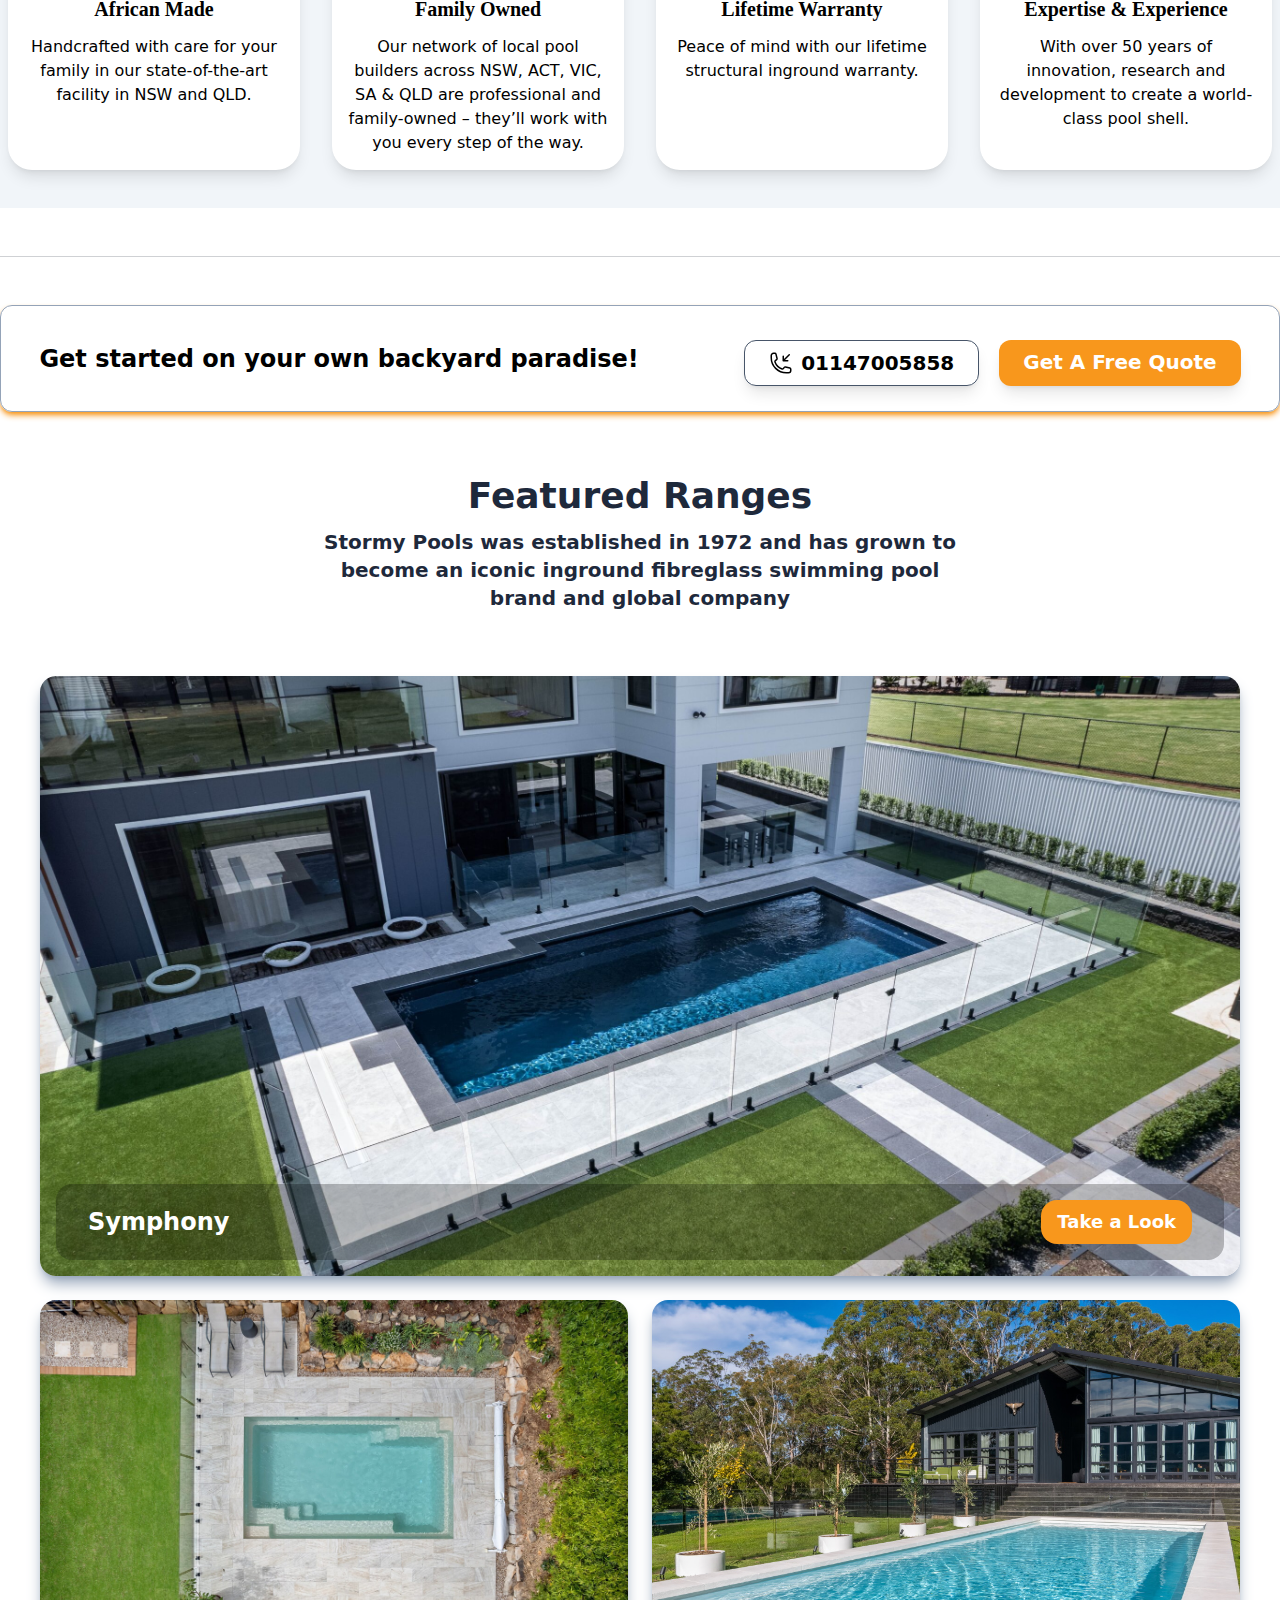
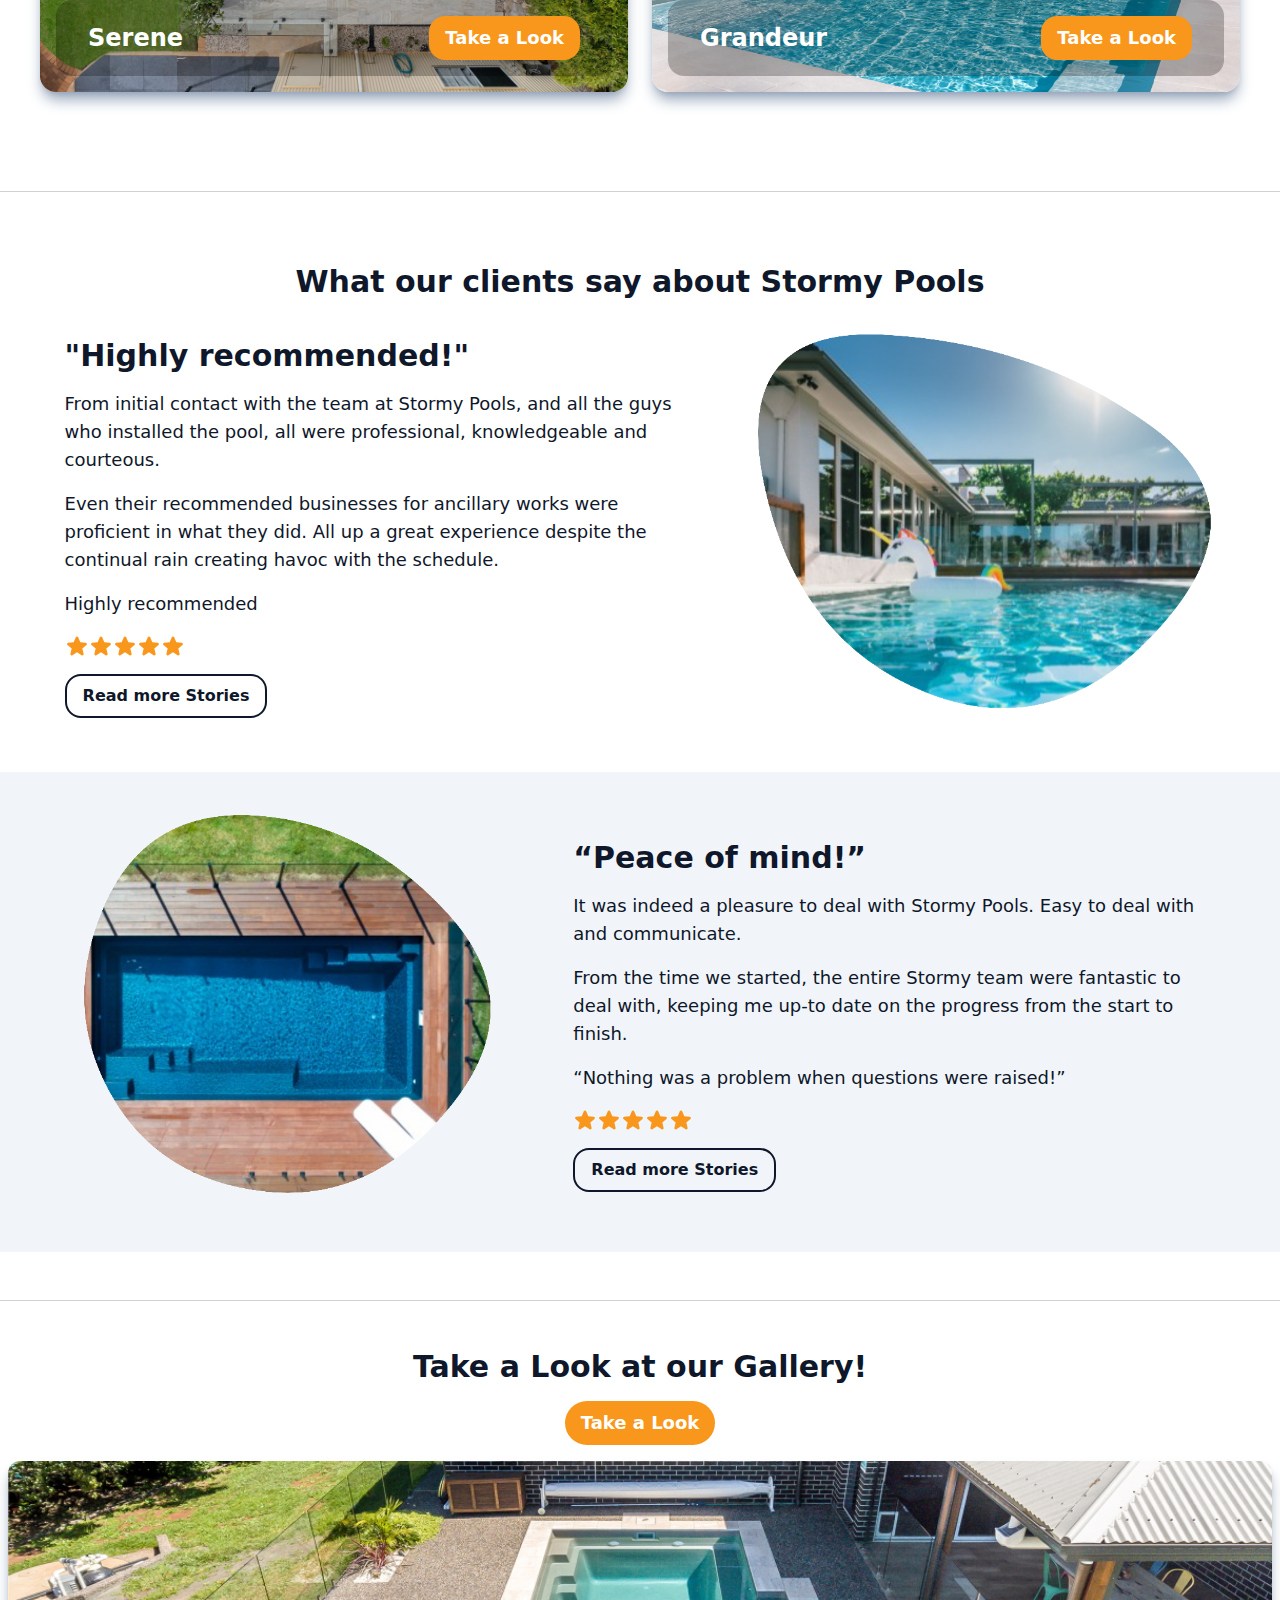
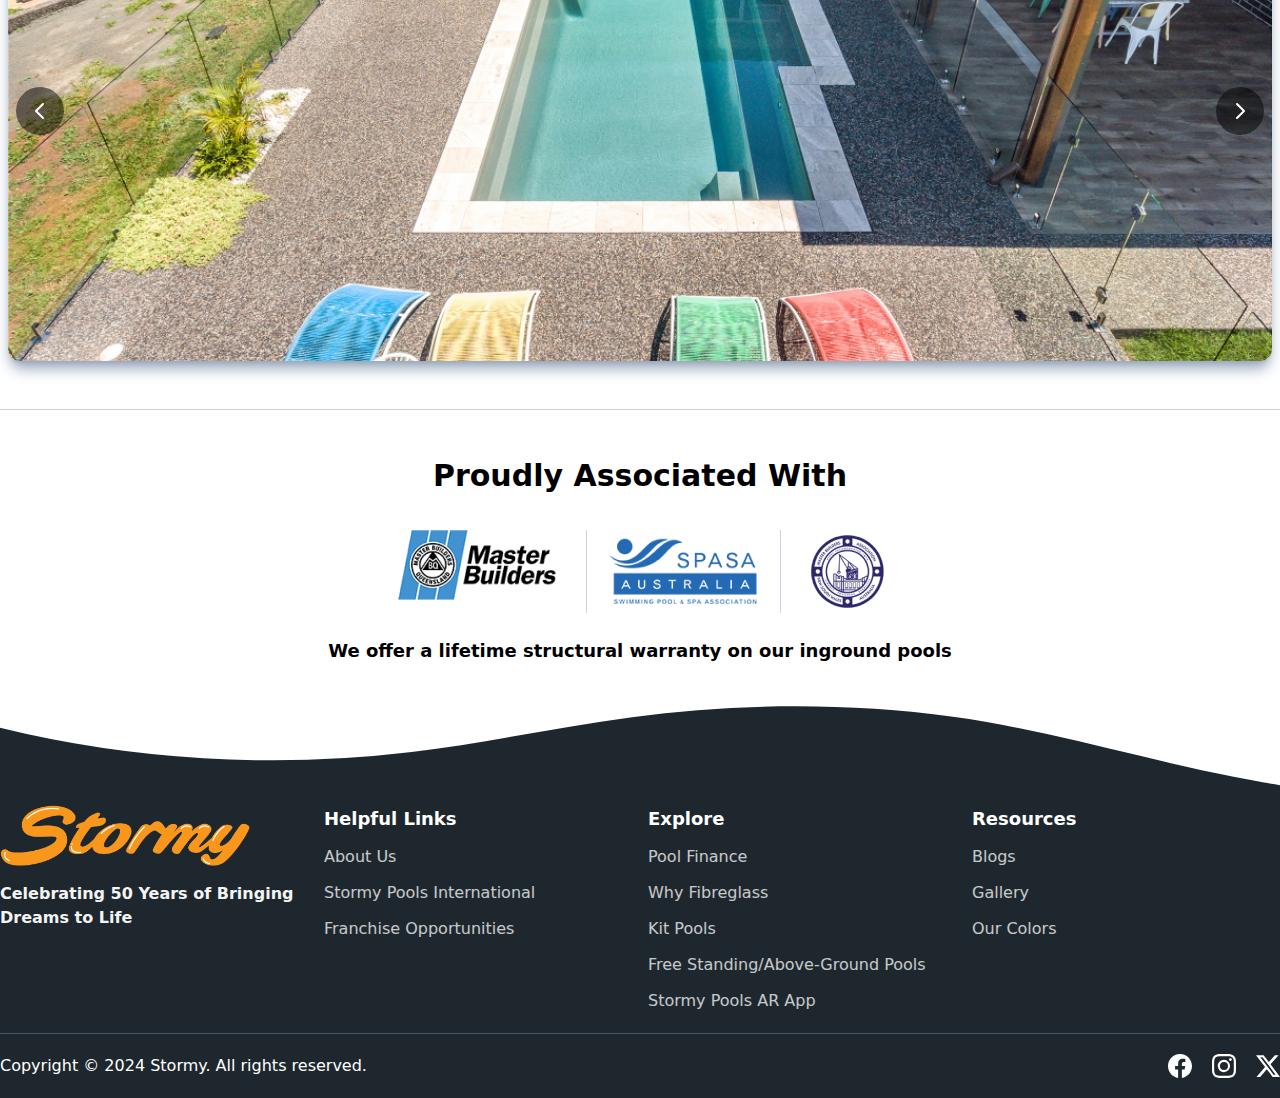
==== commit 22243516: "updates" ====
--- a/index.html
+++ b/index.html
@@ -268,8 +268,7 @@
                 </svg>                
                 01147005858
             </button>
-            <a href="quote.html"><button class="effect border border-slate-600 rounded-xl py-2 px-6 text-white bg-logo border-none shadow-lg hover:bg-logo2 transition-all">Get A Free Quote</button></a>
-        </div>
+            <a class="effect border border-slate-600 rounded-xl py-2 px-6 text-white bg-logo border-none shadow-lg hover:bg-logo2 transition-all" href="quote.html">Get A Free Quote</a>        </div>
     </div>
 
     <!-- ranges -->
--- a/output.css
+++ b/output.css
@@ -1010,10 +1010,6 @@
   display: flex;
 }
 
-.inline-flex {
-  display: inline-flex;
-}
-
 .grid {
   display: grid;
 }
@@ -1026,10 +1022,6 @@
   aspect-ratio: 1155/678;
 }
 
-.h-10 {
-  height: 2.5rem;
-}
-
 .h-2\/5 {
   height: 40%;
 }
@@ -1038,10 +1030,6 @@
   height: 5rem;
 }
 
-.h-3 {
-  height: 0.75rem;
-}
-
 .h-3\/5 {
   height: 60%;
 }
@@ -1120,10 +1108,6 @@
 
 .w-20 {
   width: 5rem;
-}
-
-.w-3 {
-  width: 0.75rem;
 }
 
 .w-36 {
@@ -1271,12 +1255,6 @@
   cursor: pointer;
 }
 
-.appearance-none {
-  -webkit-appearance: none;
-     -moz-appearance: none;
-          appearance: none;
-}
-
 .grid-flow-row {
   grid-auto-flow: row;
 }
@@ -1379,12 +1357,6 @@
 
 .gap-y-8 {
   row-gap: 2rem;
-}
-
-.space-x-0 > :not([hidden]) ~ :not([hidden]) {
-  --tw-space-x-reverse: 0;
-  margin-right: calc(0px * var(--tw-space-x-reverse));
-  margin-left: calc(0px * calc(1 - var(--tw-space-x-reverse)));
 }
 
 .space-x-1 > :not([hidden]) ~ :not([hidden]) {
@@ -1507,11 +1479,6 @@
   border-style: none;
 }
 
-.border-gray-300 {
-  --tw-border-opacity: 1;
-  border-color: rgb(209 213 219 / var(--tw-border-opacity));
-}
-
 .border-gray-900\/10 {
   border-color: rgb(17 24 39 / 0.1);
 }
@@ -1759,14 +1726,6 @@
   padding-left: 1rem;
 }
 
-.pl-5 {
-  padding-left: 1.25rem;
-}
-
-.pr-10 {
-  padding-right: 2.5rem;
-}
-
 .pr-9 {
   padding-right: 2.25rem;
 }
@@ -1777,10 +1736,6 @@
 
 .pt-3 {
   padding-top: 0.75rem;
-}
-
-.pt-4 {
-  padding-top: 1rem;
 }
 
 .pt-6 {
@@ -2276,11 +2231,6 @@
   border-color: rgb(253 186 116 / var(--tw-border-opacity));
 }
 
-.hover\:border-slate-500:hover {
-  --tw-border-opacity: 1;
-  border-color: rgb(100 116 139 / var(--tw-border-opacity));
-}
-
 .hover\:bg-indigo-500:hover {
   --tw-bg-opacity: 1;
   background-color: rgb(99 102 241 / var(--tw-bg-opacity));
@@ -2309,11 +2259,6 @@
 .hover\:text-white:hover {
   --tw-text-opacity: 1;
   color: rgb(255 255 255 / var(--tw-text-opacity));
-}
-
-.focus\:outline-none:focus {
-  outline: 2px solid transparent;
-  outline-offset: 2px;
 }
 
 .focus\:ring-2:focus {
@@ -2518,24 +2463,12 @@
     gap: 1rem;
   }
 
-  .sm\:space-x-4 > :not([hidden]) ~ :not([hidden]) {
-    --tw-space-x-reverse: 0;
-    margin-right: calc(1rem * var(--tw-space-x-reverse));
-    margin-left: calc(1rem * calc(1 - var(--tw-space-x-reverse)));
-  }
-
   .sm\:space-x-6 > :not([hidden]) ~ :not([hidden]) {
     --tw-space-x-reverse: 0;
     margin-right: calc(1.5rem * var(--tw-space-x-reverse));
     margin-left: calc(1.5rem * calc(1 - var(--tw-space-x-reverse)));
   }
 
-  .sm\:space-y-0 > :not([hidden]) ~ :not([hidden]) {
-    --tw-space-y-reverse: 0;
-    margin-top: calc(0px * calc(1 - var(--tw-space-y-reverse)));
-    margin-bottom: calc(0px * var(--tw-space-y-reverse));
-  }
-
   .sm\:space-y-3 > :not([hidden]) ~ :not([hidden]) {
     --tw-space-y-reverse: 0;
     margin-top: calc(0.75rem * calc(1 - var(--tw-space-y-reverse)));
@@ -2603,10 +2536,6 @@
     padding-bottom: 2rem;
   }
 
-  .sm\:pt-8 {
-    padding-top: 2rem;
-  }
-
   .sm\:text-left {
     text-align: left;
   }
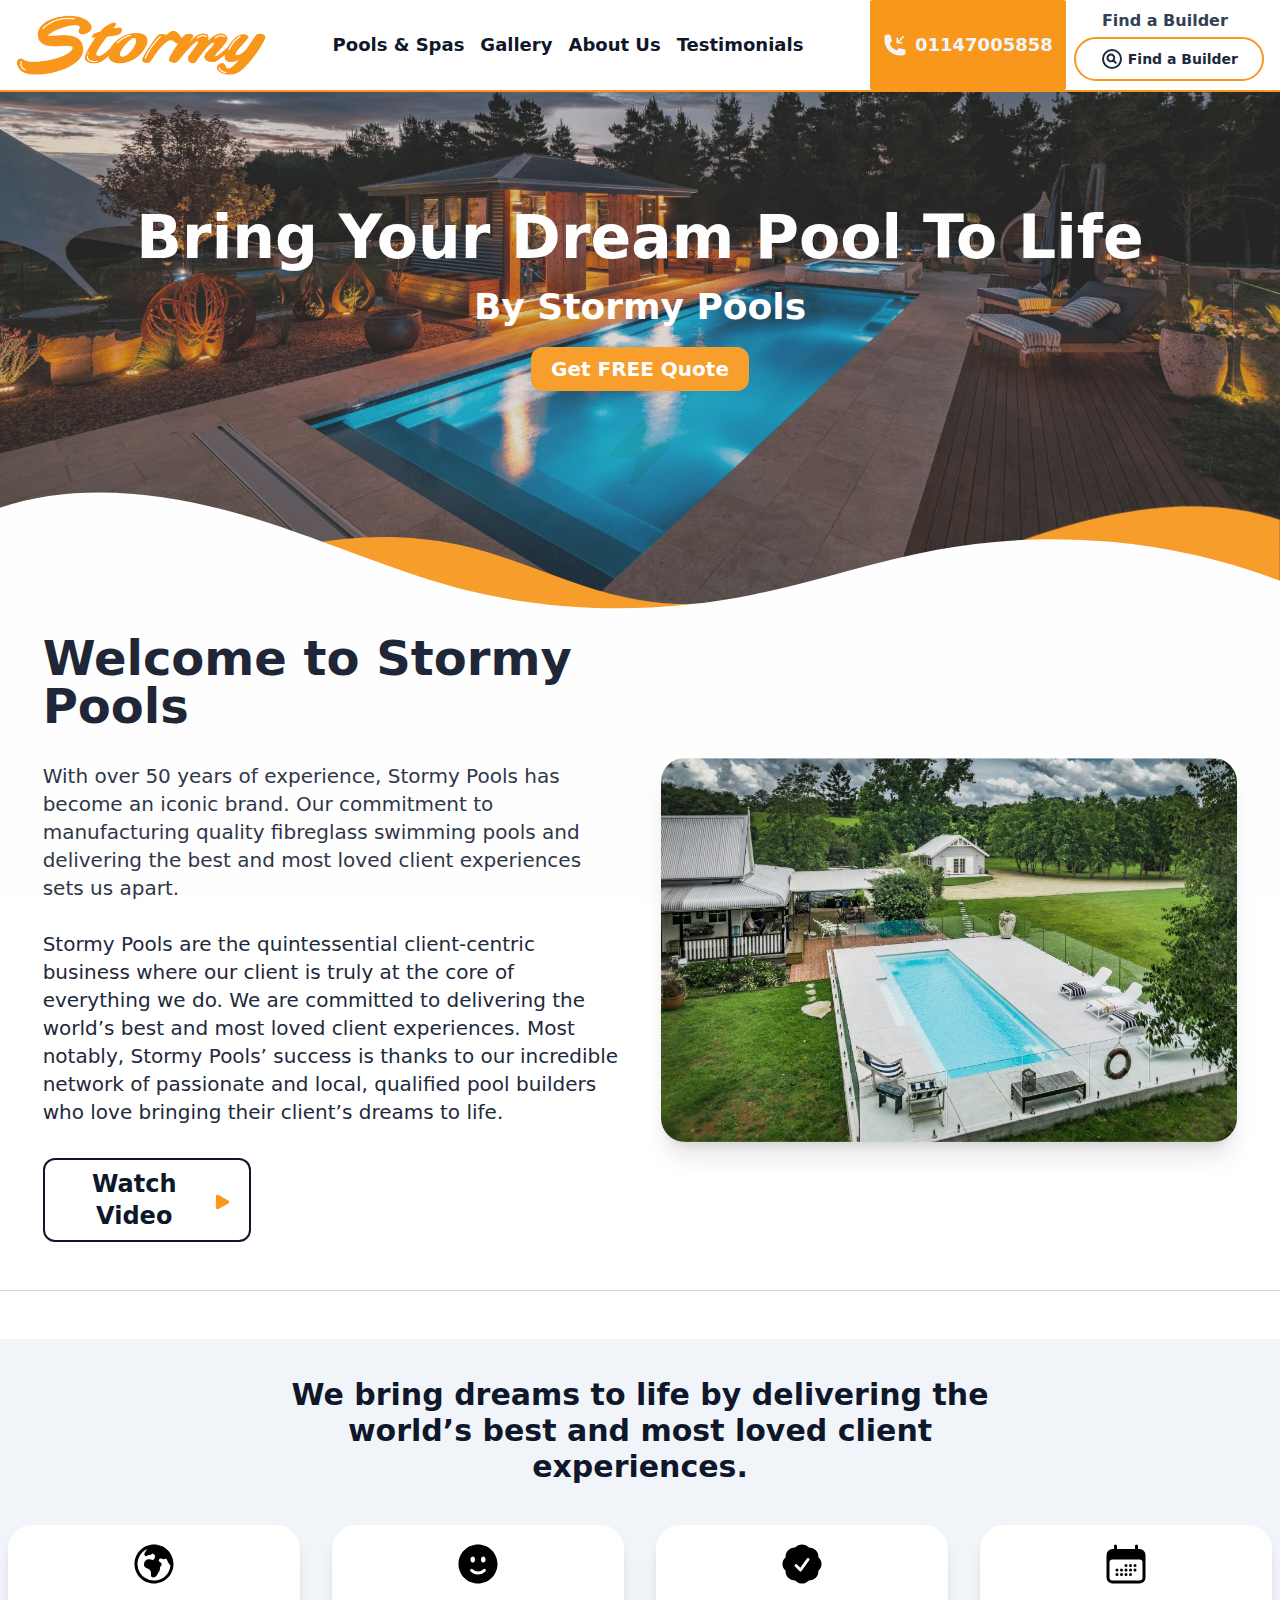
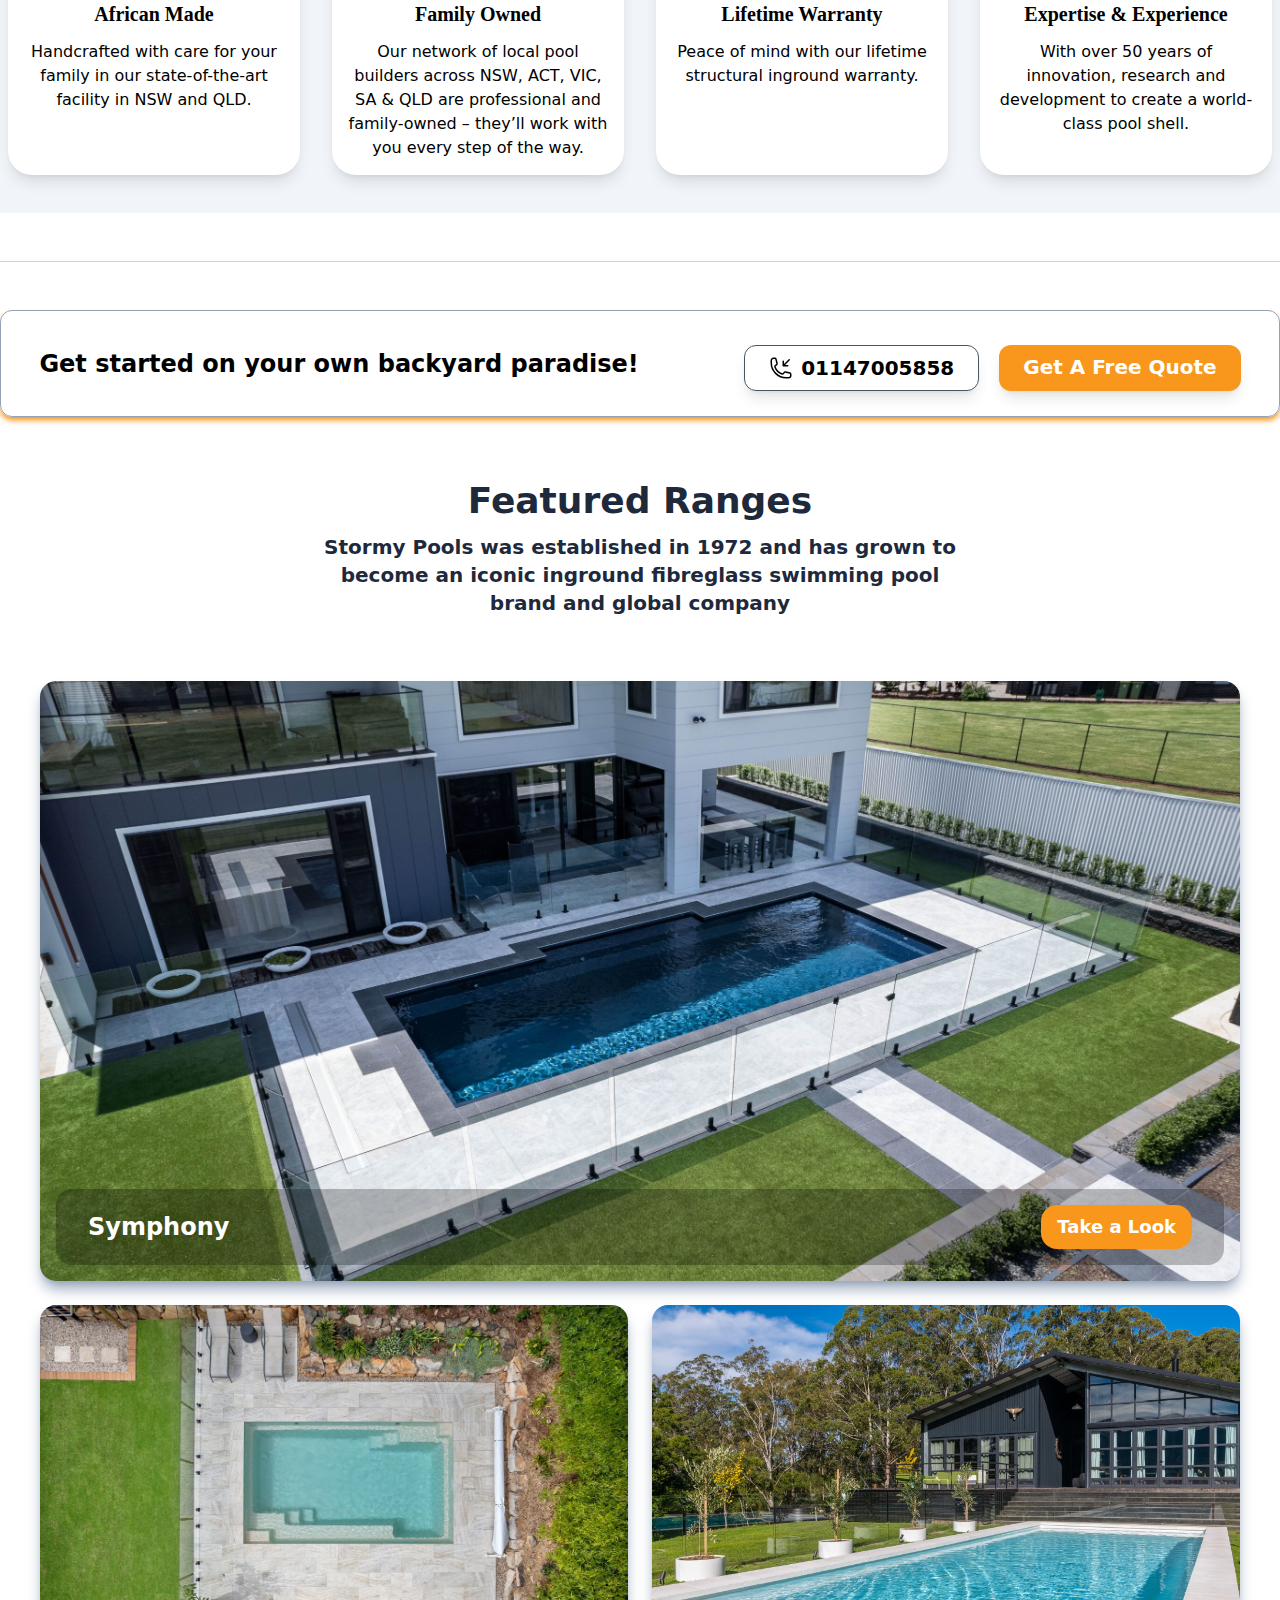
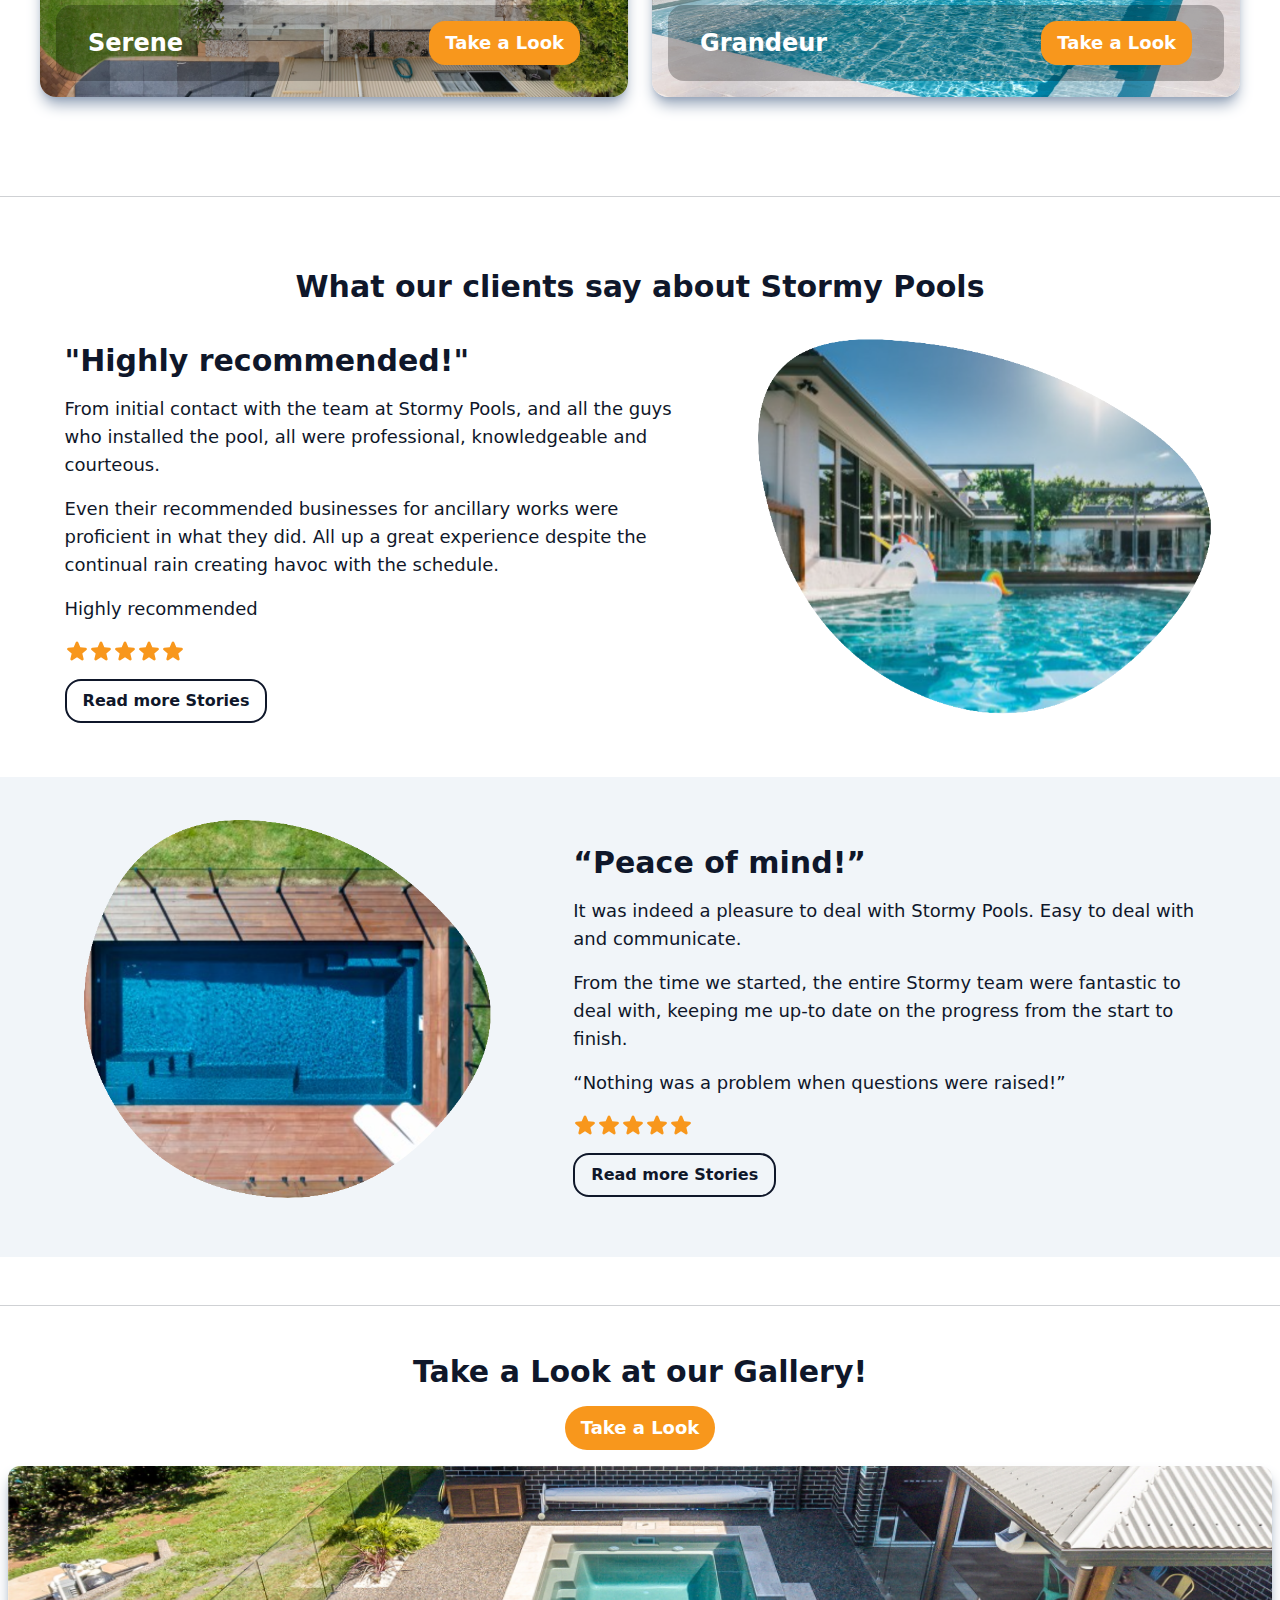
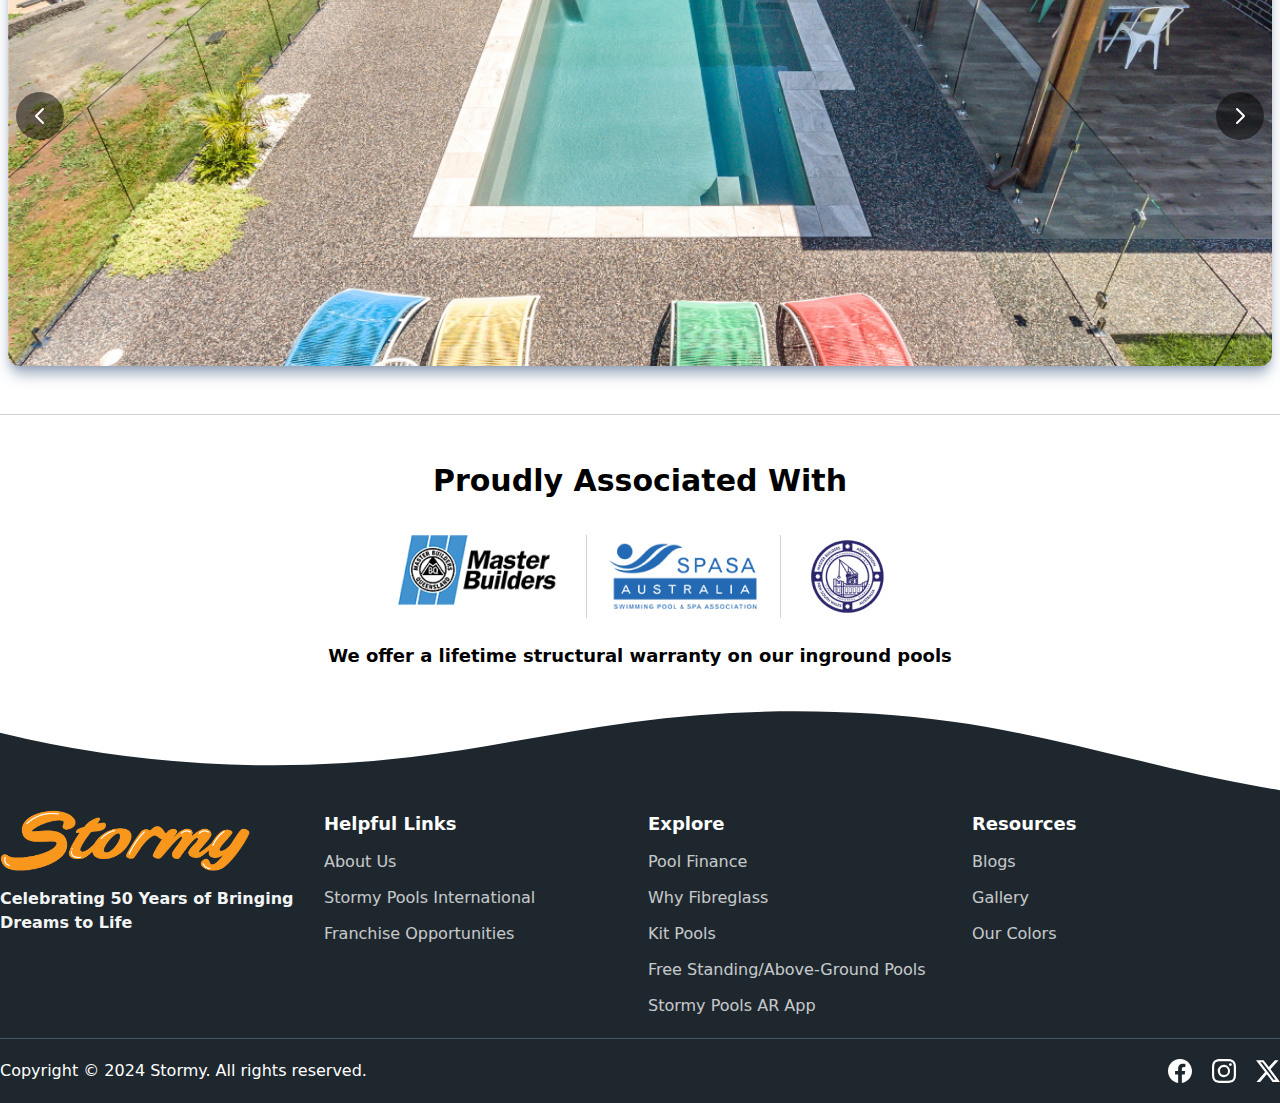
==== commit 046af076: "my last updates" ====
--- a/index.html
+++ b/index.html
@@ -100,14 +100,14 @@
 
     <!-- header of the nav bar -->
     <header class="border-b-[2px] border-logo fixed z-50 bg-white w-full">
-        <nav class="2xl:container 2xl:mx-auto mx-4 flex justify-between text-slate-800 h-[65px] md:h-[90px]">
+        <nav class="2xl:container 2xl:mx-auto mx-4 flex justify-between text-slate-800 h-[70px] md:h-[90px]">
             <a href="index.html" class="flex items-center"> <img src="photos/logo2.png" class="w-[160px] sm:w-[250px] sm:min-w-[180px]"> </a>   
             <div class="hidden mylg:flex mylg:items-center 2xl:space-x-6 mylg:mx-2 mylg:space-x-4 font-bold font-sans text-slate-900 text-lg">
-                    <a class="navnormal" href="#">Pools & Spas</a>
+                    <a class="navnormal" href="pools.html">Pools & Spas</a>
                     <a class="navnormal" href="gallery.html">Gallery</a>
                     <a class="navnormal" href="about.html">About Us</a>
                     <a class="navnormal" href="testimonials.html">Testimonials</a>
-                    <a class="navnormal" href="#">Resouces</a>
+                    <!-- <a class="navnormal" href="#">Resouces</a> -->
             </div>
             <div class="hidden mylg:flex justify-between xl:ml-0">
                 <div class="flex items-center text-slate-100 font-sans font-bold px-3 text-lg border border-logo rounded-sm bg-logo effect">
@@ -133,11 +133,11 @@
             </div>
         </nav>
         <div id="menu" class="absolute bg-white left-0 right-0 hidden mylg:hidden flex-col items-center justify-center">
-            <a class=" hover:text-white active:bg-logo2 hover:bg-logo w-full text-center font-semibold transition-all flex justify-center py-4 text-lg md:text-xl" href="#">Pools & Spas</a>
+            <a class=" hover:text-white active:bg-logo2 hover:bg-logo w-full text-center font-semibold transition-all flex justify-center py-4 text-lg md:text-xl" href="pools.html">Pools & Spas</a>
             <a class=" hover:text-white hover:bg-logo active:bg-logo2 w-full text-center font-semibold transition-all flex justify-center py-4 text-lg md:text-xl" href="gallery.html">Gallery</a>
             <a class=" hover:text-white hover:bg-logo active:bg-logo2 w-full text-center font-semibold transition-all flex justify-center py-4 text-lg md:text-xl" href="about.html">About Us</a>
             <a class=" hover:text-white hover:bg-logo active:bg-logo2 w-full text-center font-semibold transition-all flex justify-center py-4 text-lg md:text-xl" href="testimonials.html">Testimonials</a>
-            <a class=" hover:text-white hover:bg-logo active:bg-logo2 w-full text-center font-semibold transition-all flex justify-center py-4 text-lg md:text-xl" href="#">Resouces</a>
+            <!-- <a class=" hover:text-white hover:bg-logo active:bg-logo2 w-full text-center font-semibold transition-all flex justify-center py-4 text-lg md:text-xl" href="#">Resouces</a> -->
             <div class="bg-logo active:bg-logo2 w-full text-center font-semibold transition-all flex justify-center py-4 text-lg text-slate-100">
                 <svg xmlns="http://www.w3.org/2000/svg" viewBox="0 0 24 24" fill="currentColor" class="w-6 mr-2 ease-out duration-300">
                     <path fill-rule="evenodd" d="M19.5 9.75a.75.75 0 0 1-.75.75h-4.5a.75.75 0 0 1-.75-.75v-4.5a.75.75 0 0 1 1.5 0v2.69l4.72-4.72a.75.75 0 1 1 1.06 1.06L16.06 9h2.69a.75.75 0 0 1 .75.75Z" clip-rule="evenodd" />
@@ -148,7 +148,7 @@
     </header>
     
     <!-- hero section -->
-    <div class="relative pt-[65px]">
+    <div class="relative pt-[70px]">
 
         <div class="absolute text-center flex-col flex items-center justify-center w-full h-[68%] sm:h-[75%] space-y-1 sm:space-y-3 mylg:space-y-5">
             <h1 class="text-white text-xl sm:text-3xl font-extrabold mylg:text-6xl mx-1">Bring Your Dream Pool To Life</h1>
@@ -284,7 +284,7 @@
             <img class="w-full h-[600px] object-cover rounded-2xl" src="photos/slider1.jpg">
             <div class="rounded-2xl absolute bottom-0 left-0 right-0 px-8 py-4 bg-black bg-opacity-25 text-white flex flex-row justify-between items-center mx-4 my-4">
             <div class="text-2xl font-bold">Symphony</div>
-                <button type="submit" class="effect bg-logo rounded-2xl py-2 px-4 font-bold text-lg hover:bg-logo2 transition-all"> <a href="gallery.html"> Take a Look </a> </button>
+                <button type="submit" class="effect bg-logo rounded-2xl py-2 px-4 font-bold text-lg hover:bg-logo2 transition-all"> <a href="symphony.html"> Take a Look </a> </button>
             </div>
         </div>
         <div class="flex space-x-6 flex-row">
@@ -293,7 +293,7 @@
                     <img class="rounded-2xl w-full h-2/5 object-cover" src="photos/Serene-6-in-Bondi-Sand-Toowoomba014-min-scaled.jpg">
                     <div class="rounded-2xl absolute bottom-0 left-0 right-0 px-4 lg:px-8 py-4 bg-black bg-opacity-25 text-white flex flex-row justify-between items-center mx-4 my-4">
                         <div class="text-2xl font-bold">Serene</div>
-                        <button type="submit" class="effect bg-logo rounded-2xl py-2 px-4 font-bold text-lg hover:bg-logo2 transition-all"> <a href="gallery.html" class="flex items-center justify-center space-x-1"> <p>Take a Look</p>
+                        <button type="submit" class="effect bg-logo rounded-2xl py-2 px-4 font-bold text-lg hover:bg-logo2 transition-all"> <a href="serene.html" class="flex items-center justify-center space-x-1"> <p>Take a Look</p>
                             
                         </a> </button>
                     </div>
@@ -304,7 +304,7 @@
                     <img class="rounded-2xl w-full h-2/5 object-cover" src="photos/WSH_Grandeur-11_Whitehaven-Pearl-4.jpg">
                     <div class="rounded-2xl absolute bottom-0 left-0 right-0 px-4 lg:px-8 py-4 bg-black bg-opacity-25 text-white flex flex-row justify-between items-center mx-4 my-4">
                         <div class="text-2xl font-bold">Grandeur</div>
-                        <button type="submit" class="effect bg-logo rounded-2xl py-2 px-4 font-bold text-lg hover:bg-logo2 transition-all"> <a href="gallery.html"> Take a Look </a> </button>
+                        <button type="submit" class="effect bg-logo rounded-2xl py-2 px-4 font-bold text-lg hover:bg-logo2 transition-all"> <a href="grandeur.html"> Take a Look </a> </button>
                     </div>
                 </div>
             </div>
@@ -322,7 +322,7 @@
                 <div class="slide-content absolute bottom-0 left-0 right-0 xsm:p-4 p-2 text-center text-white">
                     <div class="flex justify-between items-center bg-black bg-opacity-25 rounded-2xl mx-2 px-3 py-2 xsm:px-4 xsm:py-2">
                     <h2 class="text-lg xsm:text-xl font-bold">Symphony</h2>
-                    <button class="bg-logo text-white font-bold py-1 px-2 xsm:py-2 xsm:px-4 rounded-full hover:bg-logo2 transition-all"><a href="gallery.html"> Take a Look </a> </button>
+                    <button class="bg-logo text-white font-bold py-1 px-2 xsm:py-2 xsm:px-4 rounded-full hover:bg-logo2 transition-all"><a href="symphony.html"> Take a Look </a> </button>
                     </div>
                 </div>
                 </div>
@@ -332,7 +332,7 @@
                 <div class="slide-content absolute bottom-0 left-0 right-0 xsm:p-4 p-2 text-center text-white">
                     <div class="flex justify-between items-center bg-black bg-opacity-25 rounded-2xl mx-2 px-3 py-2 xsm:px-4 xsm:py-2">
                     <h2 class="text-lg xsm:text-xl font-bold">Serene</h2>
-                    <button class="bg-logo text-white font-bold py-1 px-2 xsm:py-2 xsm:px-4 rounded-full hover:bg-logo2 transition-all"> <a href="gallery.html"> Take a Look </a> </button>
+                    <button class="bg-logo text-white font-bold py-1 px-2 xsm:py-2 xsm:px-4 rounded-full hover:bg-logo2 transition-all"> <a href="serene.html"> Take a Look </a> </button>
                     </div>
                 </div>
                 </div>
@@ -342,7 +342,7 @@
                 <div class="slide-content absolute bottom-0 left-0 right-0 xsm:p-4 p-2 text-center text-white">
                     <div class="flex justify-between items-center bg-black bg-opacity-25 rounded-2xl mx-2 px-3 py-2 xsm:px-4 xsm:py-2">
                     <h2 class="text-lg xsm:text-xl font-bold">Grandeur</h2>
-                    <button class="bg-logo text-white font-bold py-1 px-2 xsm:py-2 xsm:px-4 rounded-full hover:bg-logo2 transition-all"> <a href="gallery.html"> Take a Look </a> </button>
+                    <button class="bg-logo text-white font-bold py-1 px-2 xsm:py-2 xsm:px-4 rounded-full hover:bg-logo2 transition-all"> <a href="grandeur.html"> Take a Look </a> </button>
                     </div>
                 </div>
                 </div>
--- a/output.css
+++ b/output.css
@@ -780,22 +780,6 @@
   background-color: rgb(220 134 26 / var(--tw-bg-opacity));
 }
 
-.sr-only {
-  position: absolute;
-  width: 1px;
-  height: 1px;
-  padding: 0;
-  margin: -1px;
-  overflow: hidden;
-  clip: rect(0, 0, 0, 0);
-  white-space: nowrap;
-  border-width: 0;
-}
-
-.pointer-events-none {
-  pointer-events: none;
-}
-
 .fixed {
   position: fixed;
 }
@@ -808,16 +792,6 @@
   position: relative;
 }
 
-.inset-x-0 {
-  left: 0px;
-  right: 0px;
-}
-
-.inset-y-0 {
-  top: 0px;
-  bottom: 0px;
-}
-
 .bottom-0 {
   bottom: 0px;
 }
@@ -830,10 +804,6 @@
   left: 0px;
 }
 
-.left-1\/2 {
-  left: 50%;
-}
-
 .left-\[7\%\] {
   left: 7%;
 }
@@ -842,10 +812,6 @@
   right: 0px;
 }
 
-.right-3 {
-  right: 0.75rem;
-}
-
 .right-\[7\%\] {
   right: 7%;
 }
@@ -858,20 +824,8 @@
   top: 50%;
 }
 
-.top-\[-10rem\] {
-  top: -10rem;
-}
-
 .top-\[7\%\] {
   top: 7%;
-}
-
-.isolate {
-  isolation: isolate;
-}
-
-.-z-10 {
-  z-index: -10;
 }
 
 .z-10 {
@@ -926,6 +880,11 @@
   margin-right: 1rem;
 }
 
+.mx-6 {
+  margin-left: 1.5rem;
+  margin-right: 1.5rem;
+}
+
 .mx-8 {
   margin-left: 2rem;
   margin-right: 2rem;
@@ -936,6 +895,11 @@
   margin-right: auto;
 }
 
+.my-0 {
+  margin-top: 0px;
+  margin-bottom: 0px;
+}
+
 .my-4 {
   margin-top: 1rem;
   margin-bottom: 1rem;
@@ -978,10 +942,6 @@
   margin-top: 2.5rem;
 }
 
-.mt-16 {
-  margin-top: 4rem;
-}
-
 .mt-2 {
   margin-top: 0.5rem;
 }
@@ -1018,10 +978,6 @@
   display: none;
 }
 
-.aspect-\[1155\/678\] {
-  aspect-ratio: 1155/678;
-}
-
 .h-2\/5 {
   height: 40%;
 }
@@ -1030,6 +986,10 @@
   height: 5rem;
 }
 
+.h-24 {
+  height: 6rem;
+}
+
 .h-3\/5 {
   height: 60%;
 }
@@ -1070,18 +1030,23 @@
   height: 600px;
 }
 
-.h-\[65px\] {
-  height: 65px;
-}
-
 .h-\[68\%\] {
   height: 68%;
 }
 
+.h-\[70px\] {
+  height: 70px;
+}
+
 .h-auto {
   height: auto;
 }
 
+.h-fit {
+  height: -moz-fit-content;
+  height: fit-content;
+}
+
 .h-full {
   height: 100%;
 }
@@ -1106,6 +1071,10 @@
   width: 50%;
 }
 
+.w-1\/4 {
+  width: 25%;
+}
+
 .w-20 {
   width: 5rem;
 }
@@ -1118,6 +1087,10 @@
   width: 1rem;
 }
 
+.w-4\/6 {
+  width: 66.666667%;
+}
+
 .w-5 {
   width: 1.25rem;
 }
@@ -1142,10 +1115,6 @@
   width: 35px;
 }
 
-.w-\[36\.125rem\] {
-  width: 36.125rem;
-}
-
 .w-auto {
   width: auto;
 }
@@ -1158,10 +1127,6 @@
   width: 100vw;
 }
 
-.max-w-2xl {
-  max-width: 42rem;
-}
-
 .max-w-\[100px\] {
   max-width: 100px;
 }
@@ -1170,25 +1135,32 @@
   max-width: 100%;
 }
 
-.max-w-none {
-  max-width: none;
+.max-w-md {
+  max-width: 28rem;
+}
+
+.max-w-3xl {
+  max-width: 48rem;
 }
 
 .max-w-xl {
   max-width: 36rem;
 }
 
-.flex-none {
-  flex: none;
+.max-w-4xl {
+  max-width: 56rem;
+}
+
+.max-w-6xl {
+  max-width: 72rem;
+}
+
+.max-w-7xl {
+  max-width: 80rem;
 }
 
 .flex-shrink-0 {
   flex-shrink: 0;
-}
-
-.-translate-x-1\/2 {
-  --tw-translate-x: -50%;
-  transform: translate(var(--tw-translate-x), var(--tw-translate-y)) rotate(var(--tw-rotate)) skewX(var(--tw-skew-x)) skewY(var(--tw-skew-y)) scaleX(var(--tw-scale-x)) scaleY(var(--tw-scale-y));
 }
 
 .-translate-y-1\/2 {
@@ -1196,21 +1168,6 @@
   transform: translate(var(--tw-translate-x), var(--tw-translate-y)) rotate(var(--tw-rotate)) skewX(var(--tw-skew-x)) skewY(var(--tw-skew-y)) scaleX(var(--tw-scale-x)) scaleY(var(--tw-scale-y));
 }
 
-.translate-x-0 {
-  --tw-translate-x: 0px;
-  transform: translate(var(--tw-translate-x), var(--tw-translate-y)) rotate(var(--tw-rotate)) skewX(var(--tw-skew-x)) skewY(var(--tw-skew-y)) scaleX(var(--tw-scale-x)) scaleY(var(--tw-scale-y));
-}
-
-.translate-x-3 {
-  --tw-translate-x: 0.75rem;
-  transform: translate(var(--tw-translate-x), var(--tw-translate-y)) rotate(var(--tw-rotate)) skewX(var(--tw-skew-x)) skewY(var(--tw-skew-y)) scaleX(var(--tw-scale-x)) scaleY(var(--tw-scale-y));
-}
-
-.translate-x-3\.5 {
-  --tw-translate-x: 0.875rem;
-  transform: translate(var(--tw-translate-x), var(--tw-translate-y)) rotate(var(--tw-rotate)) skewX(var(--tw-skew-x)) skewY(var(--tw-skew-y)) scaleX(var(--tw-scale-x)) scaleY(var(--tw-scale-y));
-}
-
 .rotate-180 {
   --tw-rotate: 180deg;
   transform: translate(var(--tw-translate-x), var(--tw-translate-y)) rotate(var(--tw-rotate)) skewX(var(--tw-skew-x)) skewY(var(--tw-skew-y)) scaleX(var(--tw-scale-x)) scaleY(var(--tw-scale-y));
@@ -1218,11 +1175,6 @@
 
 .rotate-90 {
   --tw-rotate: 90deg;
-  transform: translate(var(--tw-translate-x), var(--tw-translate-y)) rotate(var(--tw-rotate)) skewX(var(--tw-skew-x)) skewY(var(--tw-skew-y)) scaleX(var(--tw-scale-x)) scaleY(var(--tw-scale-y));
-}
-
-.rotate-\[30deg\] {
-  --tw-rotate: 30deg;
   transform: translate(var(--tw-translate-x), var(--tw-translate-y)) rotate(var(--tw-rotate)) skewX(var(--tw-skew-x)) skewY(var(--tw-skew-y)) scaleX(var(--tw-scale-x)) scaleY(var(--tw-scale-y));
 }
 
@@ -1319,6 +1271,10 @@
   gap: 0.5rem;
 }
 
+.gap-3 {
+  gap: 0.75rem;
+}
+
 .gap-4 {
   gap: 1rem;
 }
@@ -1328,23 +1284,17 @@
        column-gap: 0.5rem;
 }
 
-.gap-x-4 {
-  -moz-column-gap: 1rem;
-       column-gap: 1rem;
-}
-
 .gap-x-6 {
   -moz-column-gap: 1.5rem;
        column-gap: 1.5rem;
 }
 
-.gap-x-8 {
-  -moz-column-gap: 2rem;
-       column-gap: 2rem;
-}
-
 .gap-y-2 {
   row-gap: 0.5rem;
+}
+
+.gap-y-3 {
+  row-gap: 0.75rem;
 }
 
 .gap-y-4 {
@@ -1365,6 +1315,18 @@
   margin-left: calc(0.25rem * calc(1 - var(--tw-space-x-reverse)));
 }
 
+.space-x-2 > :not([hidden]) ~ :not([hidden]) {
+  --tw-space-x-reverse: 0;
+  margin-right: calc(0.5rem * var(--tw-space-x-reverse));
+  margin-left: calc(0.5rem * calc(1 - var(--tw-space-x-reverse)));
+}
+
+.space-x-3 > :not([hidden]) ~ :not([hidden]) {
+  --tw-space-x-reverse: 0;
+  margin-right: calc(0.75rem * var(--tw-space-x-reverse));
+  margin-left: calc(0.75rem * calc(1 - var(--tw-space-x-reverse)));
+}
+
 .space-x-4 > :not([hidden]) ~ :not([hidden]) {
   --tw-space-x-reverse: 0;
   margin-right: calc(1rem * var(--tw-space-x-reverse));
@@ -1431,6 +1393,10 @@
   scroll-behavior: smooth;
 }
 
+.rounded {
+  border-radius: 0.25rem;
+}
+
 .rounded-2xl {
   border-radius: 1rem;
 }
@@ -1443,6 +1409,10 @@
   border-radius: 9999px;
 }
 
+.rounded-lg {
+  border-radius: 0.5rem;
+}
+
 .rounded-md {
   border-radius: 0.375rem;
 }
@@ -1455,6 +1425,16 @@
   border-radius: 0.75rem;
 }
 
+.rounded-l-2xl {
+  border-top-left-radius: 1rem;
+  border-bottom-left-radius: 1rem;
+}
+
+.rounded-r-2xl {
+  border-top-right-radius: 1rem;
+  border-bottom-right-radius: 1rem;
+}
+
 .border {
   border-width: 1px;
 }
@@ -1467,6 +1447,15 @@
   border-width: 2px;
 }
 
+.border-y {
+  border-top-width: 1px;
+  border-bottom-width: 1px;
+}
+
+.border-b {
+  border-bottom-width: 1px;
+}
+
 .border-b-\[2px\] {
   border-bottom-width: 2px;
 }
@@ -1481,6 +1470,10 @@
 
 .border-gray-900\/10 {
   border-color: rgb(17 24 39 / 0.1);
+}
+
+.border-gray-900\/20 {
+  border-color: rgb(17 24 39 / 0.2);
 }
 
 .border-logo {
@@ -1513,6 +1506,11 @@
   background-color: rgb(0 0 0 / var(--tw-bg-opacity));
 }
 
+.bg-emerald-600 {
+  --tw-bg-opacity: 1;
+  background-color: rgb(5 150 105 / var(--tw-bg-opacity));
+}
+
 .bg-gray-100 {
   --tw-bg-opacity: 1;
   background-color: rgb(243 244 246 / var(--tw-bg-opacity));
@@ -1523,9 +1521,9 @@
   background-color: rgb(229 231 235 / var(--tw-bg-opacity));
 }
 
-.bg-indigo-600 {
+.bg-gray-50 {
   --tw-bg-opacity: 1;
-  background-color: rgb(79 70 229 / var(--tw-bg-opacity));
+  background-color: rgb(249 250 251 / var(--tw-bg-opacity));
 }
 
 .bg-logo {
@@ -1538,10 +1536,6 @@
   background-color: rgb(241 245 249 / var(--tw-bg-opacity));
 }
 
-.bg-transparent {
-  background-color: transparent;
-}
-
 .bg-white {
   --tw-bg-opacity: 1;
   background-color: rgb(255 255 255 / var(--tw-bg-opacity));
@@ -1563,22 +1557,12 @@
   --tw-bg-opacity: 0.9;
 }
 
-.bg-gradient-to-tr {
-  background-image: linear-gradient(to top right, var(--tw-gradient-stops));
-}
-
-.bg-none {
-  background-image: none;
-}
-
-.from-\[\#ff80b5\] {
-  --tw-gradient-from: #ff80b5 var(--tw-gradient-from-position);
-  --tw-gradient-to: rgb(255 128 181 / 0) var(--tw-gradient-to-position);
-  --tw-gradient-stops: var(--tw-gradient-from), var(--tw-gradient-to);
-}
-
-.to-\[\#9089fc\] {
-  --tw-gradient-to: #9089fc var(--tw-gradient-to-position);
+.bg-opacity-70 {
+  --tw-bg-opacity: 0.7;
+}
+
+.fill-emerald-500 {
+  fill: #10b981;
 }
 
 .fill-logo {
@@ -1603,8 +1587,12 @@
   padding: 0.5rem;
 }
 
-.p-px {
-  padding: 1px;
+.p-3 {
+  padding: 0.75rem;
+}
+
+.p-4 {
+  padding: 1rem;
 }
 
 .px-1 {
@@ -1652,11 +1640,6 @@
   padding-right: 5%;
 }
 
-.py-0 {
-  padding-top: 0px;
-  padding-bottom: 0px;
-}
-
 .py-1 {
   padding-top: 0.25rem;
   padding-bottom: 0.25rem;
@@ -1672,16 +1655,6 @@
   padding-bottom: 0.5rem;
 }
 
-.py-2\.5 {
-  padding-top: 0.625rem;
-  padding-bottom: 0.625rem;
-}
-
-.py-24 {
-  padding-top: 6rem;
-  padding-bottom: 6rem;
-}
-
 .py-3 {
   padding-top: 0.75rem;
   padding-bottom: 0.75rem;
@@ -1692,11 +1665,21 @@
   padding-bottom: 1rem;
 }
 
+.py-5 {
+  padding-top: 1.25rem;
+  padding-bottom: 1.25rem;
+}
+
 .py-6 {
   padding-top: 1.5rem;
   padding-bottom: 1.5rem;
 }
 
+.py-8 {
+  padding-top: 2rem;
+  padding-bottom: 2rem;
+}
+
 .py-\[5\%\] {
   padding-top: 5%;
   padding-bottom: 5%;
@@ -1714,26 +1697,22 @@
   padding-bottom: 1rem;
 }
 
+.pb-6 {
+  padding-bottom: 1.5rem;
+}
+
 .pb-\[3\%\] {
   padding-bottom: 3%;
 }
 
-.pl-20 {
-  padding-left: 5rem;
-}
-
-.pl-4 {
-  padding-left: 1rem;
-}
-
-.pr-9 {
-  padding-right: 2.25rem;
-}
-
 .pt-10 {
   padding-top: 2.5rem;
 }
 
+.pt-2 {
+  padding-top: 0.5rem;
+}
+
 .pt-3 {
   padding-top: 0.75rem;
 }
@@ -1746,8 +1725,16 @@
   padding-top: 3%;
 }
 
-.pt-\[65px\] {
-  padding-top: 65px;
+.pt-\[70px\] {
+  padding-top: 70px;
+}
+
+.pl-9 {
+  padding-left: 2.25rem;
+}
+
+.text-left {
+  text-align: left;
 }
 
 .text-center {
@@ -1828,34 +1815,26 @@
   line-height: 1.75rem;
 }
 
-.leading-8 {
-  line-height: 2rem;
-}
-
-.tracking-tight {
-  letter-spacing: -0.025em;
-}
-
-.text-gray-400 {
-  --tw-text-opacity: 1;
-  color: rgb(156 163 175 / var(--tw-text-opacity));
-}
-
 .text-gray-600 {
   --tw-text-opacity: 1;
   color: rgb(75 85 99 / var(--tw-text-opacity));
 }
 
+.text-gray-700 {
+  --tw-text-opacity: 1;
+  color: rgb(55 65 81 / var(--tw-text-opacity));
+}
+
+.text-gray-800 {
+  --tw-text-opacity: 1;
+  color: rgb(31 41 55 / var(--tw-text-opacity));
+}
+
 .text-gray-900 {
   --tw-text-opacity: 1;
   color: rgb(17 24 39 / var(--tw-text-opacity));
 }
 
-.text-indigo-600 {
-  --tw-text-opacity: 1;
-  color: rgb(79 70 229 / var(--tw-text-opacity));
-}
-
 .text-logo {
   --tw-text-opacity: 1;
   color: rgb(248 151 28 / var(--tw-text-opacity));
@@ -1896,8 +1875,12 @@
   color: rgb(255 255 255 / var(--tw-text-opacity));
 }
 
-.opacity-30 {
-  opacity: 0.3;
+.underline {
+  text-decoration-line: underline;
+}
+
+.underline-offset-1 {
+  text-underline-offset: 1px;
 }
 
 .opacity-75 {
@@ -1961,35 +1944,12 @@
   --tw-ring-color: rgb(209 213 219 / var(--tw-ring-opacity));
 }
 
-.ring-gray-900\/5 {
-  --tw-ring-color: rgb(17 24 39 / 0.05);
-}
-
-.blur-3xl {
-  --tw-blur: blur(64px);
-  filter: var(--tw-blur) var(--tw-brightness) var(--tw-contrast) var(--tw-grayscale) var(--tw-hue-rotate) var(--tw-invert) var(--tw-saturate) var(--tw-sepia) var(--tw-drop-shadow);
-}
-
-.transition {
-  transition-property: color, background-color, border-color, text-decoration-color, fill, stroke, opacity, box-shadow, transform, filter, -webkit-backdrop-filter;
-  transition-property: color, background-color, border-color, text-decoration-color, fill, stroke, opacity, box-shadow, transform, filter, backdrop-filter;
-  transition-property: color, background-color, border-color, text-decoration-color, fill, stroke, opacity, box-shadow, transform, filter, backdrop-filter, -webkit-backdrop-filter;
-  transition-timing-function: cubic-bezier(0.4, 0, 0.2, 1);
-  transition-duration: 150ms;
-}
-
 .transition-all {
   transition-property: all;
   transition-timing-function: cubic-bezier(0.4, 0, 0.2, 1);
   transition-duration: 150ms;
 }
 
-.transition-colors {
-  transition-property: color, background-color, border-color, text-decoration-color, fill, stroke;
-  transition-timing-function: cubic-bezier(0.4, 0, 0.2, 1);
-  transition-duration: 150ms;
-}
-
 .transition-transform {
   transition-property: transform;
   transition-timing-function: cubic-bezier(0.4, 0, 0.2, 1);
@@ -2000,10 +1960,6 @@
   transition-duration: 1000ms;
 }
 
-.duration-200 {
-  transition-duration: 200ms;
-}
-
 .duration-300 {
   transition-duration: 300ms;
 }
@@ -2231,11 +2187,6 @@
   border-color: rgb(253 186 116 / var(--tw-border-opacity));
 }
 
-.hover\:bg-indigo-500:hover {
-  --tw-bg-opacity: 1;
-  background-color: rgb(99 102 241 / var(--tw-bg-opacity));
-}
-
 .hover\:bg-logo:hover {
   --tw-bg-opacity: 1;
   background-color: rgb(248 151 28 / var(--tw-bg-opacity));
@@ -2259,6 +2210,11 @@
 .hover\:text-white:hover {
   --tw-text-opacity: 1;
   color: rgb(255 255 255 / var(--tw-text-opacity));
+}
+
+.focus\:outline-none:focus {
+  outline: 2px solid transparent;
+  outline-offset: 2px;
 }
 
 .focus\:ring-2:focus {
@@ -2288,10 +2244,6 @@
   outline-offset: 2px;
 }
 
-.focus-visible\:outline-indigo-600:focus-visible {
-  outline-color: #4f46e5;
-}
-
 .active\:rotate-90:active {
   --tw-rotate: 90deg;
   transform: translate(var(--tw-translate-x), var(--tw-translate-y)) rotate(var(--tw-rotate)) skewX(var(--tw-skew-x)) skewY(var(--tw-skew-y)) scaleX(var(--tw-scale-x)) scaleY(var(--tw-scale-y));
@@ -2332,14 +2284,6 @@
 }
 
 @media (min-width: 640px) {
-  .sm\:left-\[calc\(50\%-40rem\)\] {
-    left: calc(50% - 40rem);
-  }
-
-  .sm\:top-\[-20rem\] {
-    top: -20rem;
-  }
-
   .sm\:col-span-2 {
     grid-column: span 2 / span 2;
   }
@@ -2383,10 +2327,6 @@
     margin-right: 1rem;
   }
 
-  .sm\:mt-20 {
-    margin-top: 5rem;
-  }
-
   .sm\:h-\[220px\] {
     height: 220px;
   }
@@ -2421,10 +2361,6 @@
 
   .sm\:w-\[55\%\] {
     width: 55%;
-  }
-
-  .sm\:w-\[72\.1875rem\] {
-    width: 72.1875rem;
   }
 
   .sm\:min-w-\[180px\] {
@@ -2501,6 +2437,11 @@
     padding-right: 1rem;
   }
 
+  .sm\:px-8 {
+    padding-left: 2rem;
+    padding-right: 2rem;
+  }
+
   .sm\:py-0 {
     padding-top: 0px;
     padding-bottom: 0px;
@@ -2509,11 +2450,6 @@
   .sm\:py-1 {
     padding-top: 0.25rem;
     padding-bottom: 0.25rem;
-  }
-
-  .sm\:py-32 {
-    padding-top: 8rem;
-    padding-bottom: 8rem;
   }
 
   .sm\:py-4 {
@@ -2599,6 +2535,10 @@
     display: block;
   }
 
+  .md\:flex {
+    display: flex;
+  }
+
   .md\:hidden {
     display: none;
   }
@@ -2643,6 +2583,10 @@
     flex-direction: row;
   }
 
+  .md\:flex-col-reverse {
+    flex-direction: column-reverse;
+  }
+
   .md\:items-start {
     align-items: flex-start;
   }
@@ -2665,6 +2609,12 @@
 
   .md\:gap-y-4 {
     row-gap: 1rem;
+  }
+
+  .md\:space-x-4 > :not([hidden]) ~ :not([hidden]) {
+    --tw-space-x-reverse: 0;
+    margin-right: calc(1rem * var(--tw-space-x-reverse));
+    margin-left: calc(1rem * calc(1 - var(--tw-space-x-reverse)));
   }
 
   .md\:space-x-5 > :not([hidden]) ~ :not([hidden]) {
@@ -2722,6 +2672,11 @@
     padding-bottom: 0.5rem;
   }
 
+  .md\:py-6 {
+    padding-top: 1.5rem;
+    padding-bottom: 1.5rem;
+  }
+
   .md\:py-\[2\%\] {
     padding-top: 2%;
     padding-bottom: 2%;
@@ -2788,6 +2743,11 @@
     gap: 1rem;
   }
 
+  .lg\:px-12 {
+    padding-left: 3rem;
+    padding-right: 3rem;
+  }
+
   .lg\:px-8 {
     padding-left: 2rem;
     padding-right: 2rem;
@@ -2798,6 +2758,11 @@
     padding-bottom: 2.5rem;
   }
 
+  .lg\:py-4 {
+    padding-top: 1rem;
+    padding-bottom: 1rem;
+  }
+
   .lg\:py-8 {
     padding-top: 2rem;
     padding-bottom: 2rem;
@@ -2806,6 +2771,11 @@
   .lg\:text-3xl {
     font-size: 1.875rem;
     line-height: 2.25rem;
+  }
+
+  .lg\:text-4xl {
+    font-size: 2.25rem;
+    line-height: 2.5rem;
   }
 
   .lg\:text-5xl {
@@ -2863,6 +2833,10 @@
     align-items: center;
   }
 
+  .mylg\:justify-between {
+    justify-content: space-between;
+  }
+
   .mylg\:gap-8 {
     gap: 2rem;
   }
@@ -2906,6 +2880,11 @@
     padding-right: 2.5rem;
   }
 
+  .mylg\:px-32 {
+    padding-left: 8rem;
+    padding-right: 8rem;
+  }
+
   .mylg\:px-5 {
     padding-left: 1.25rem;
     padding-right: 1.25rem;
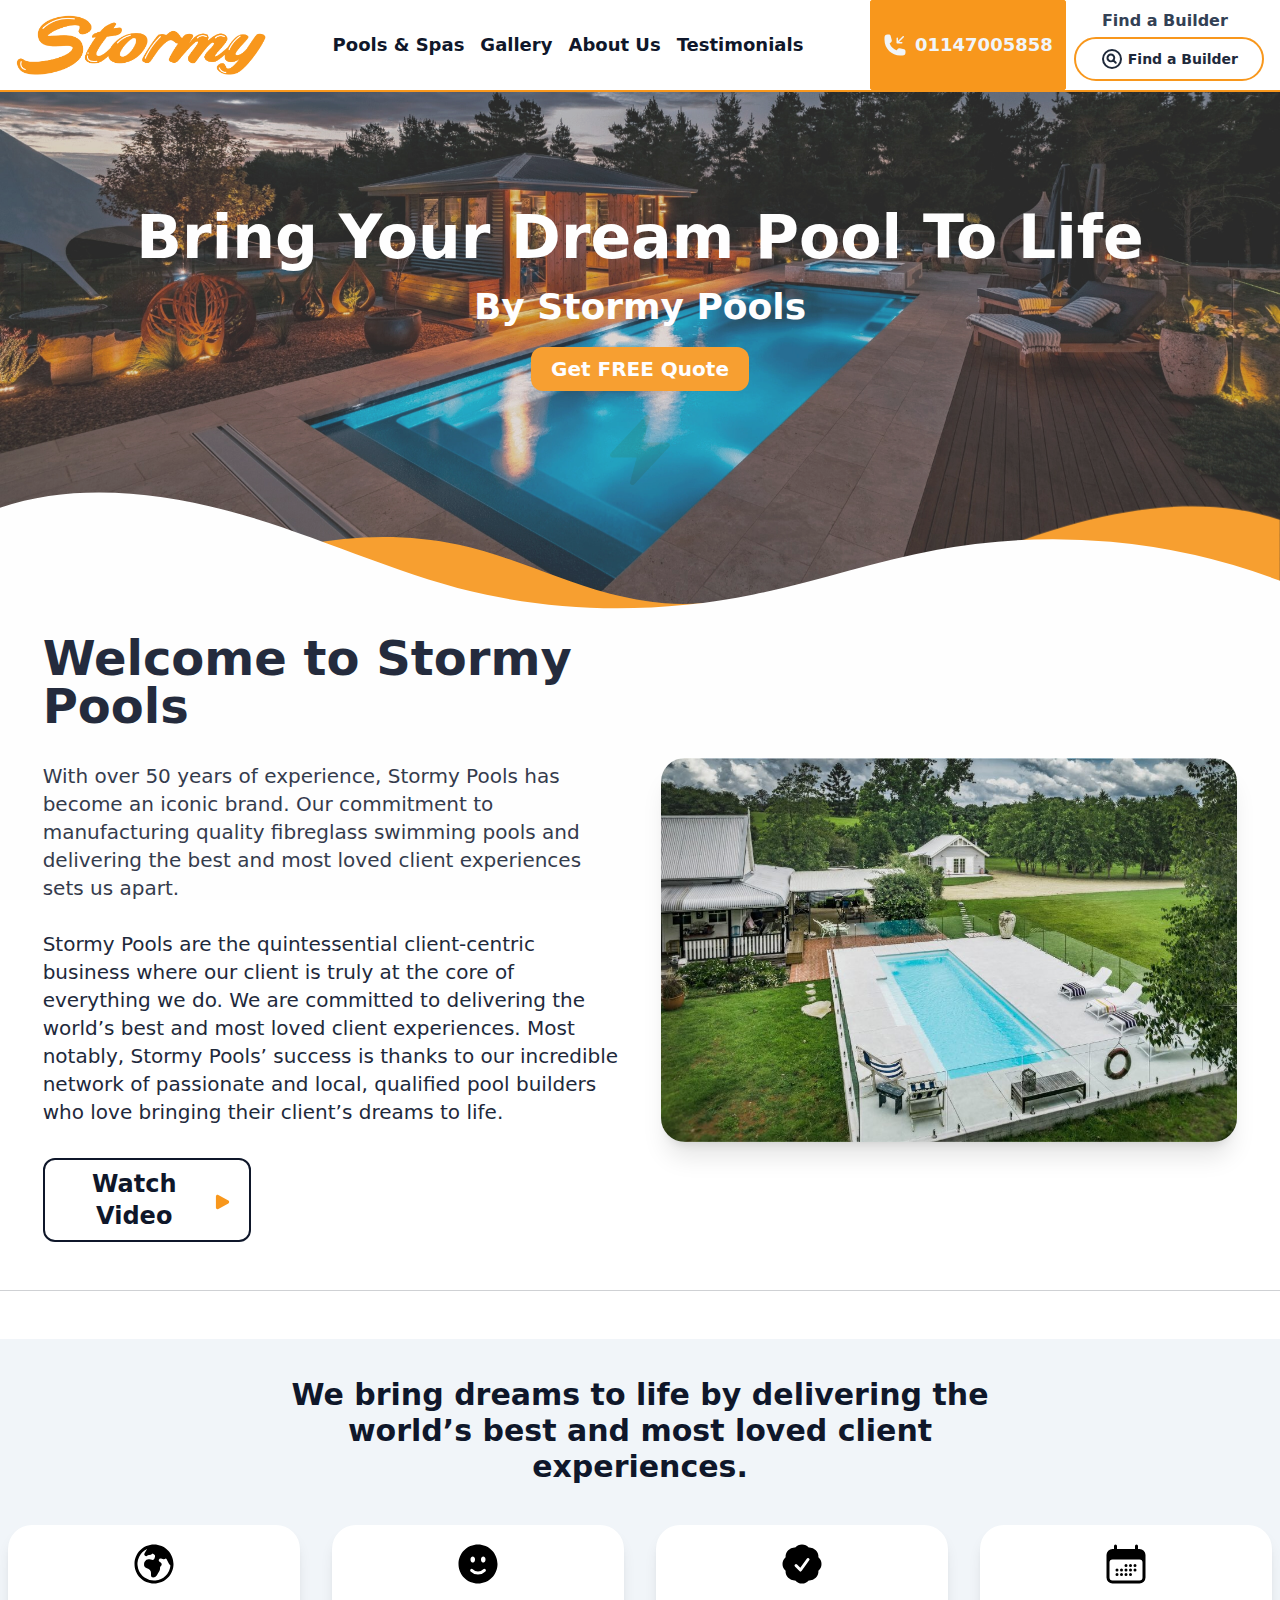
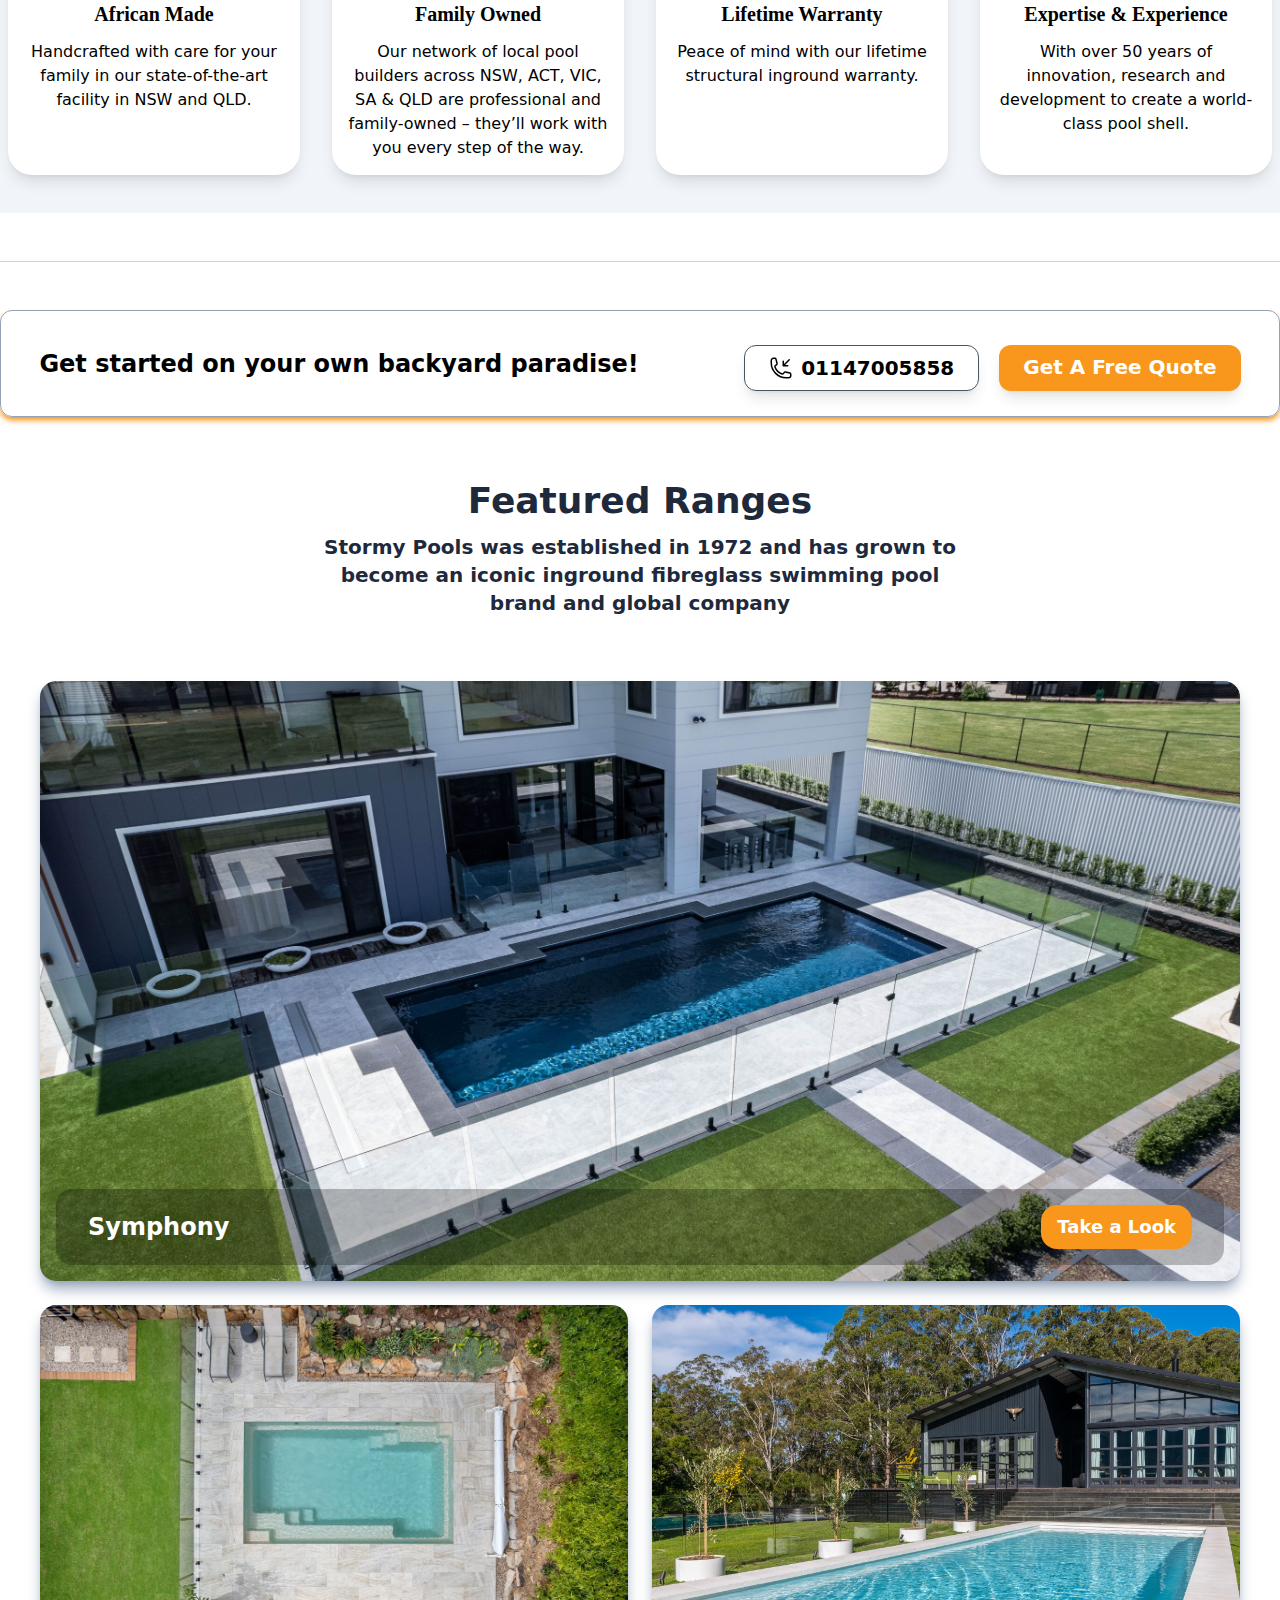
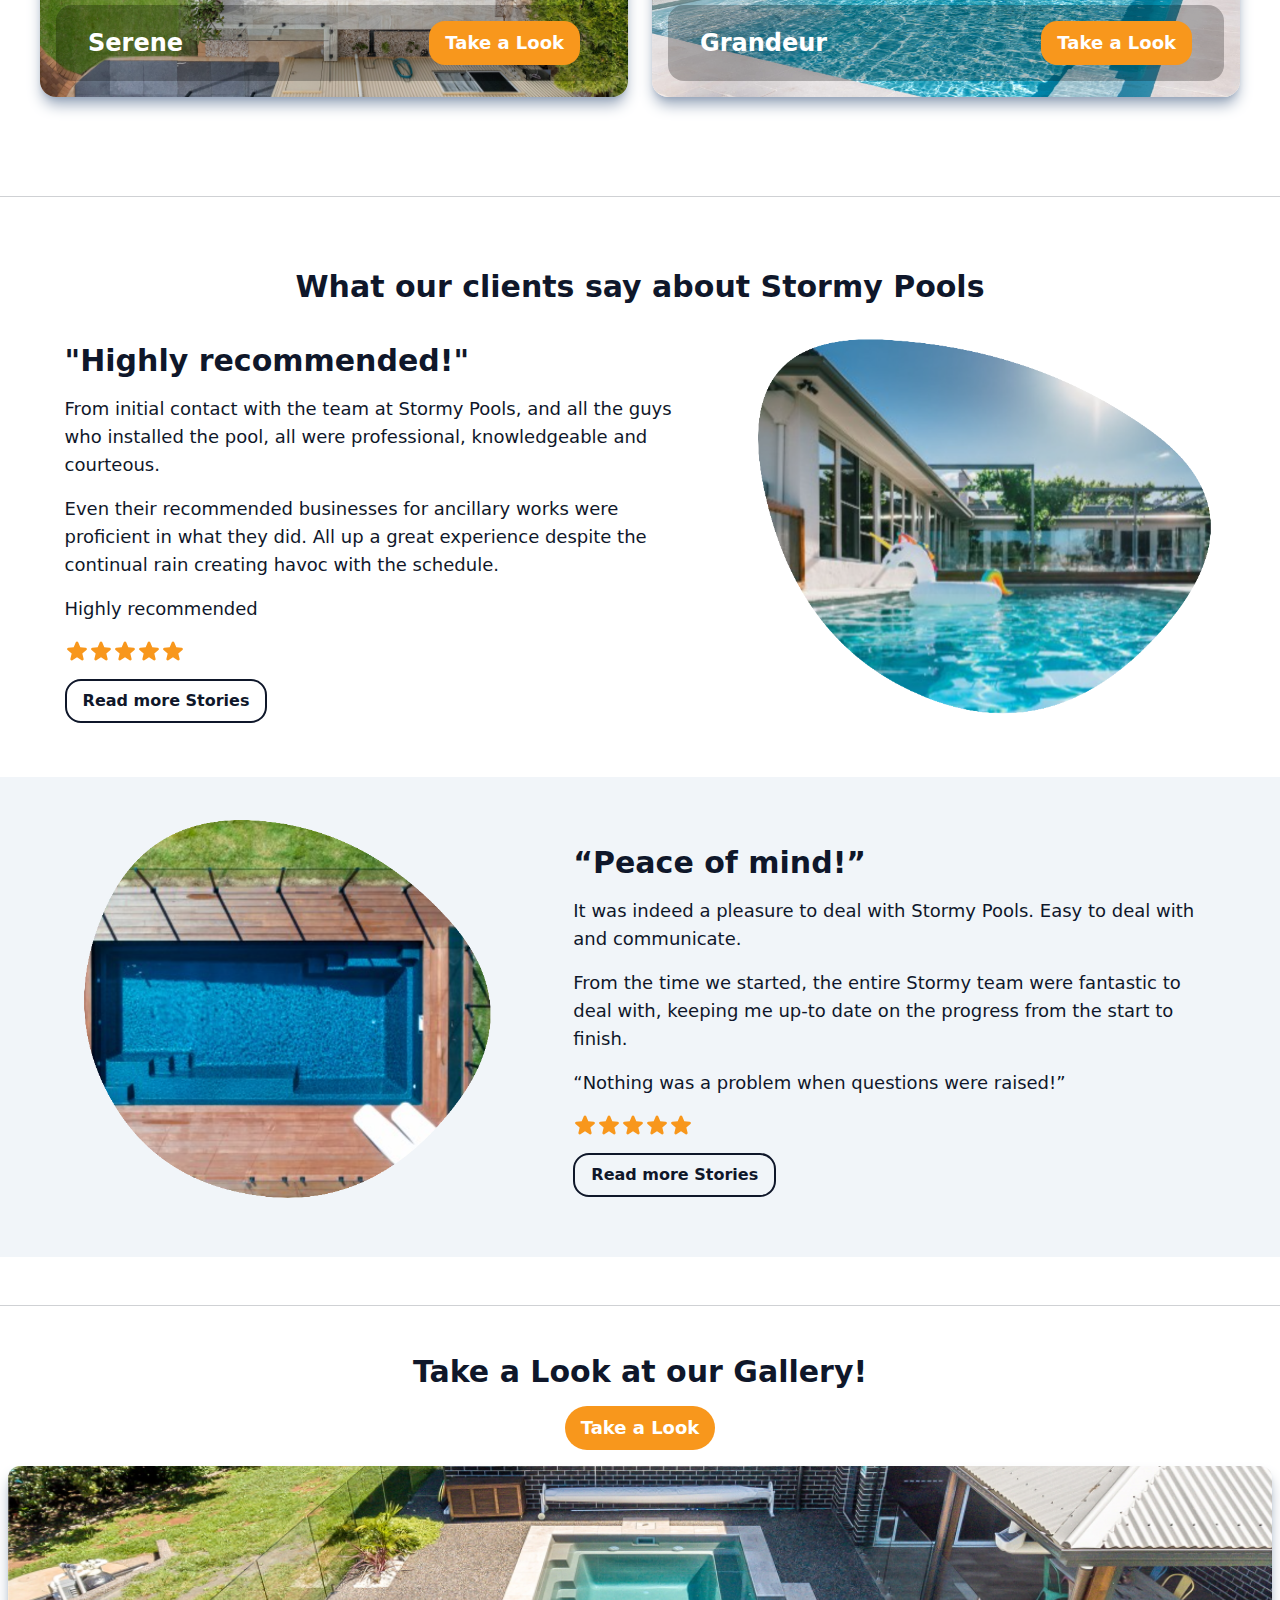
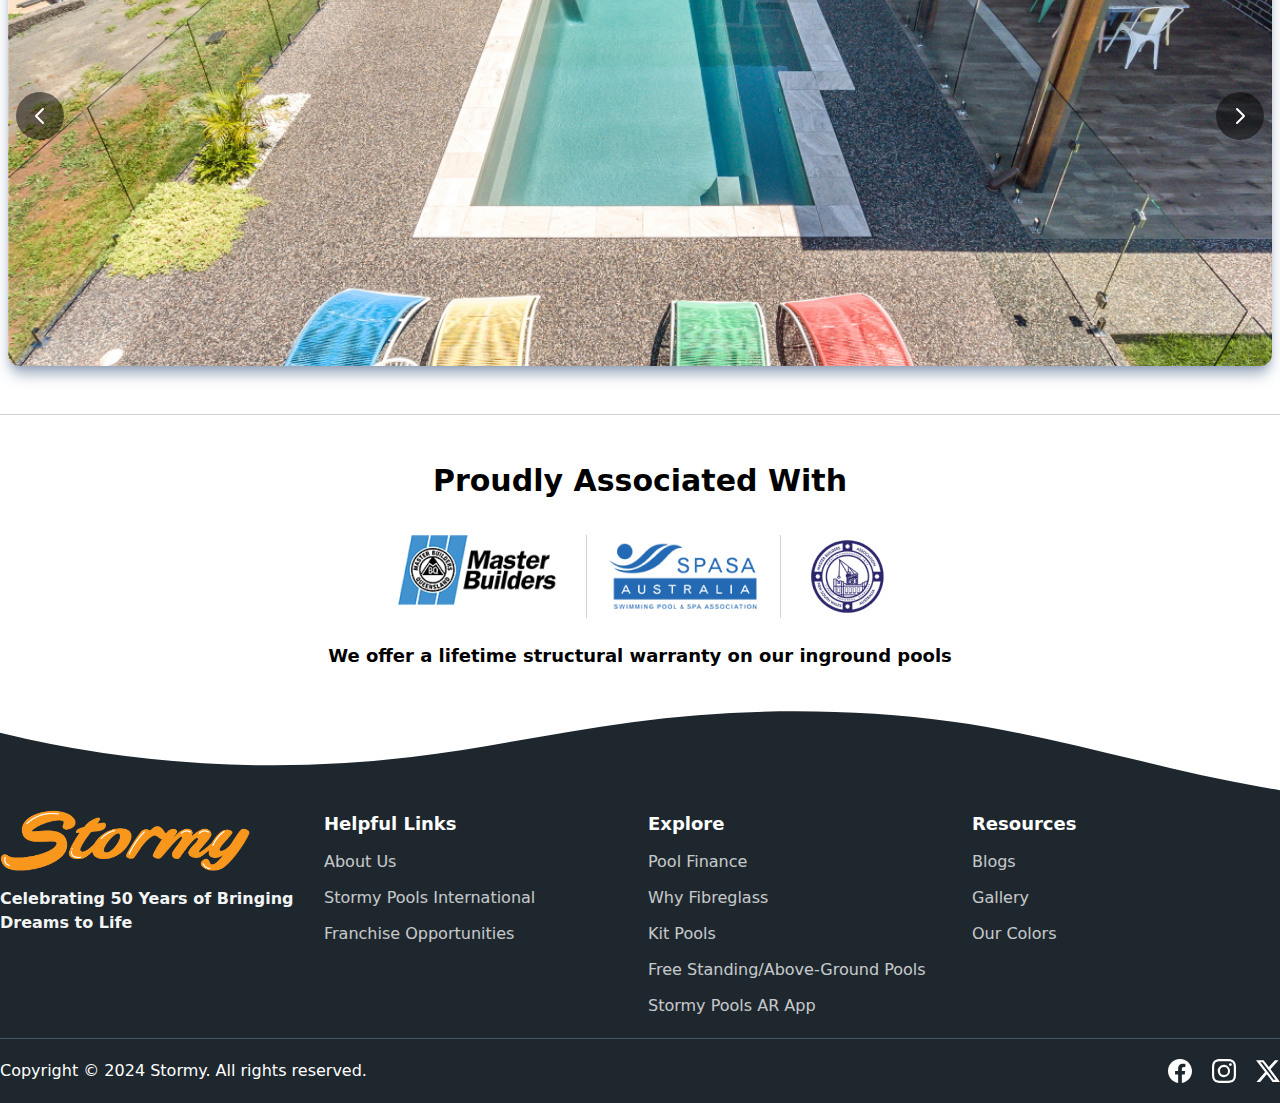
==== commit 5cadc946: "ds" ====
--- a/index.html
+++ b/index.html
@@ -262,7 +262,7 @@
     <div class="sm:container sm:mx-auto md:flex-row md:items-center md:py-[2%] md:px-[3%] justify-between flex flex-col mx-3 py-[5%] px-[5%] border border-slate-400 rounded-xl shadow-logo shadow-md md:text-lg mylg:text-xl space-y-2">
         <div class="text-center font-bold text-lg md:text-xl mylg:text-2xl">Get started on your own backyard paradise!</div>
         <div class="flex flex-col md:flex-row md:space-x-5 md:space-y-0 justify-center font-sans font-semibold text-center space-y-2">
-           <button class="effect border border-slate-600 rounded-xl py-2 px-6 flex items-center justify-center shadow-lg hover:bg-slate-100 transition-all">
+           <button onclick="makeCall()" class="effect border border-slate-600 rounded-xl py-2 px-6 flex items-center justify-center shadow-lg hover:bg-slate-100 transition-all">
                 <svg xmlns="http://www.w3.org/2000/svg" fill="none" viewBox="0 0 24 24" stroke-width="1.5" stroke="currentColor" class="w-5 h-5 md:w-6 md:h-6 mr-2">
                     <path stroke-linecap="round" stroke-linejoin="round" d="M14.25 9.75v-4.5m0 4.5h4.5m-4.5 0 6-6m-3 18c-8.284 0-15-6.716-15-15V4.5A2.25 2.25 0 0 1 4.5 2.25h1.372c.516 0 .966.351 1.091.852l1.106 4.423c.11.44-.054.902-.417 1.173l-1.293.97a1.062 1.062 0 0 0-.38 1.21 12.035 12.035 0 0 0 7.143 7.143c.441.162.928-.004 1.21-.38l.97-1.293a1.125 1.125 0 0 1 1.173-.417l4.423 1.106c.5.125.852.575.852 1.091V19.5a2.25 2.25 0 0 1-2.25 2.25h-2.25Z" />
                 </svg>                
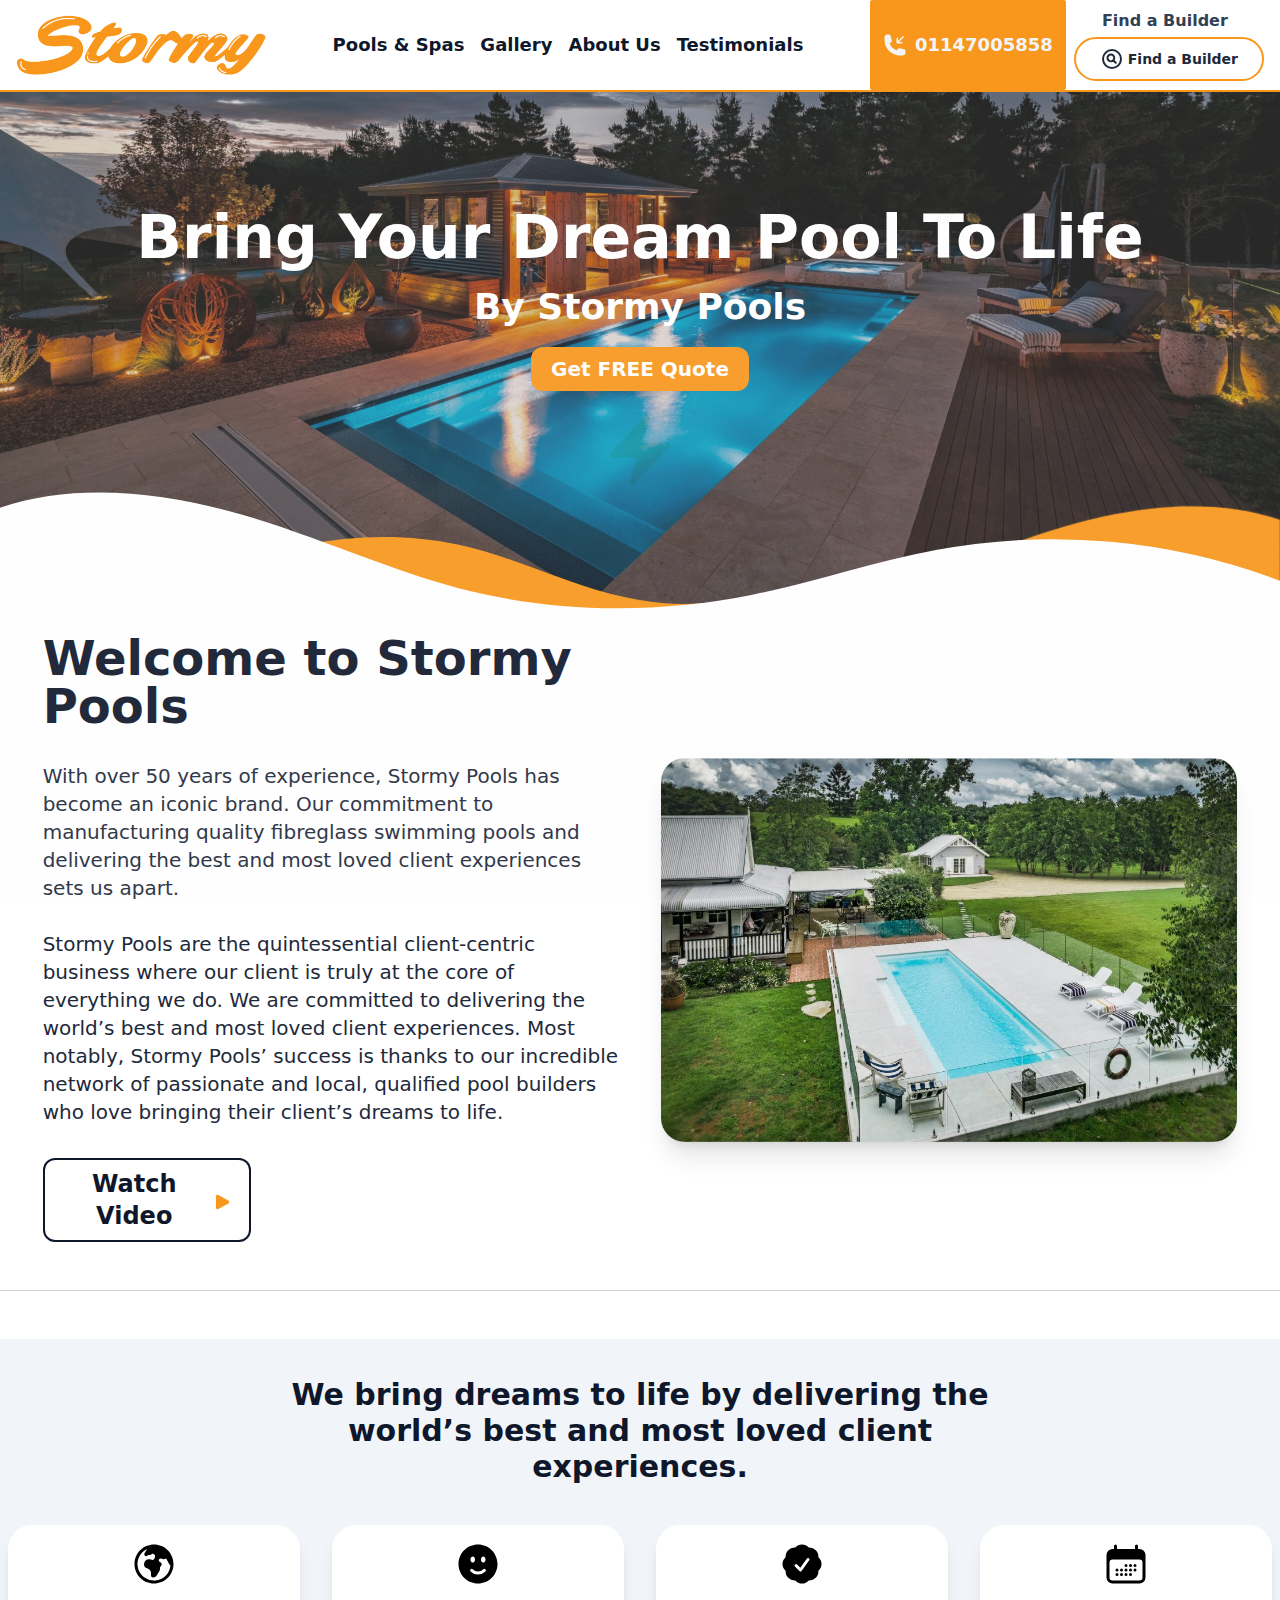
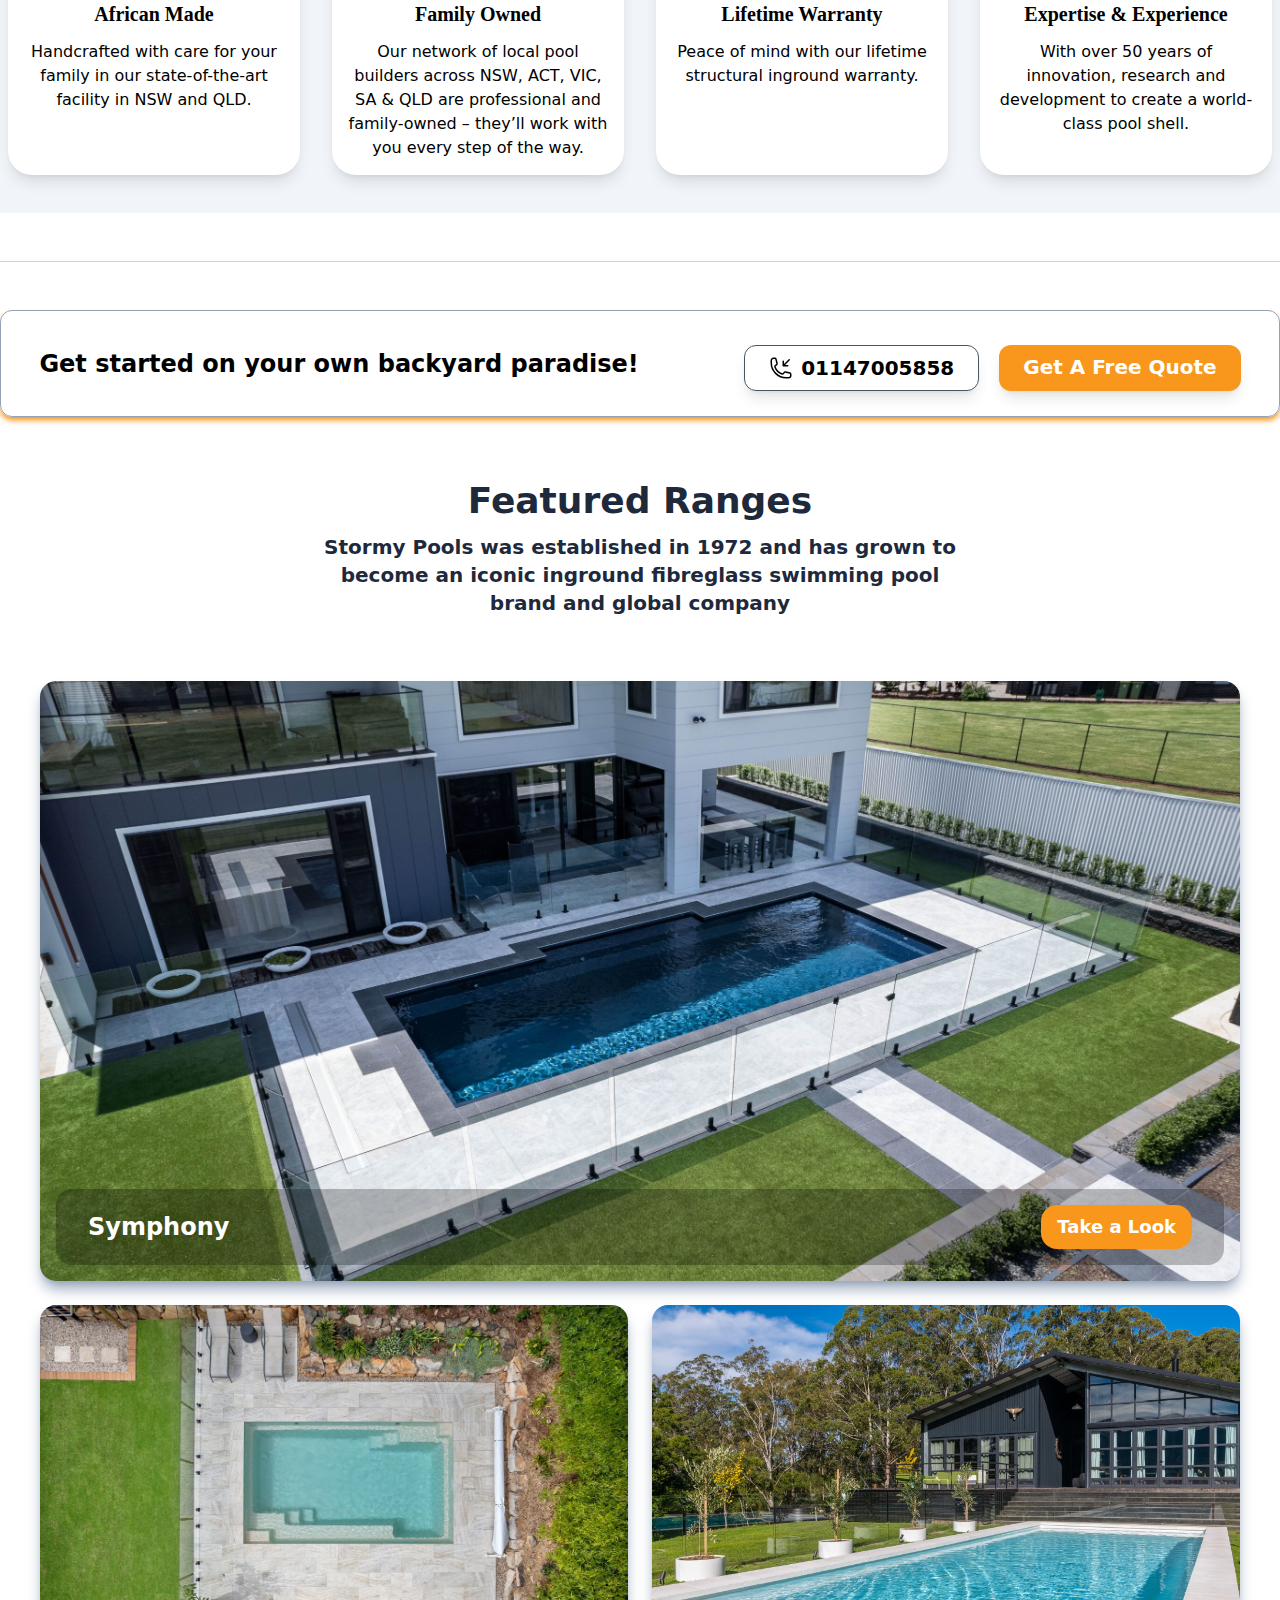
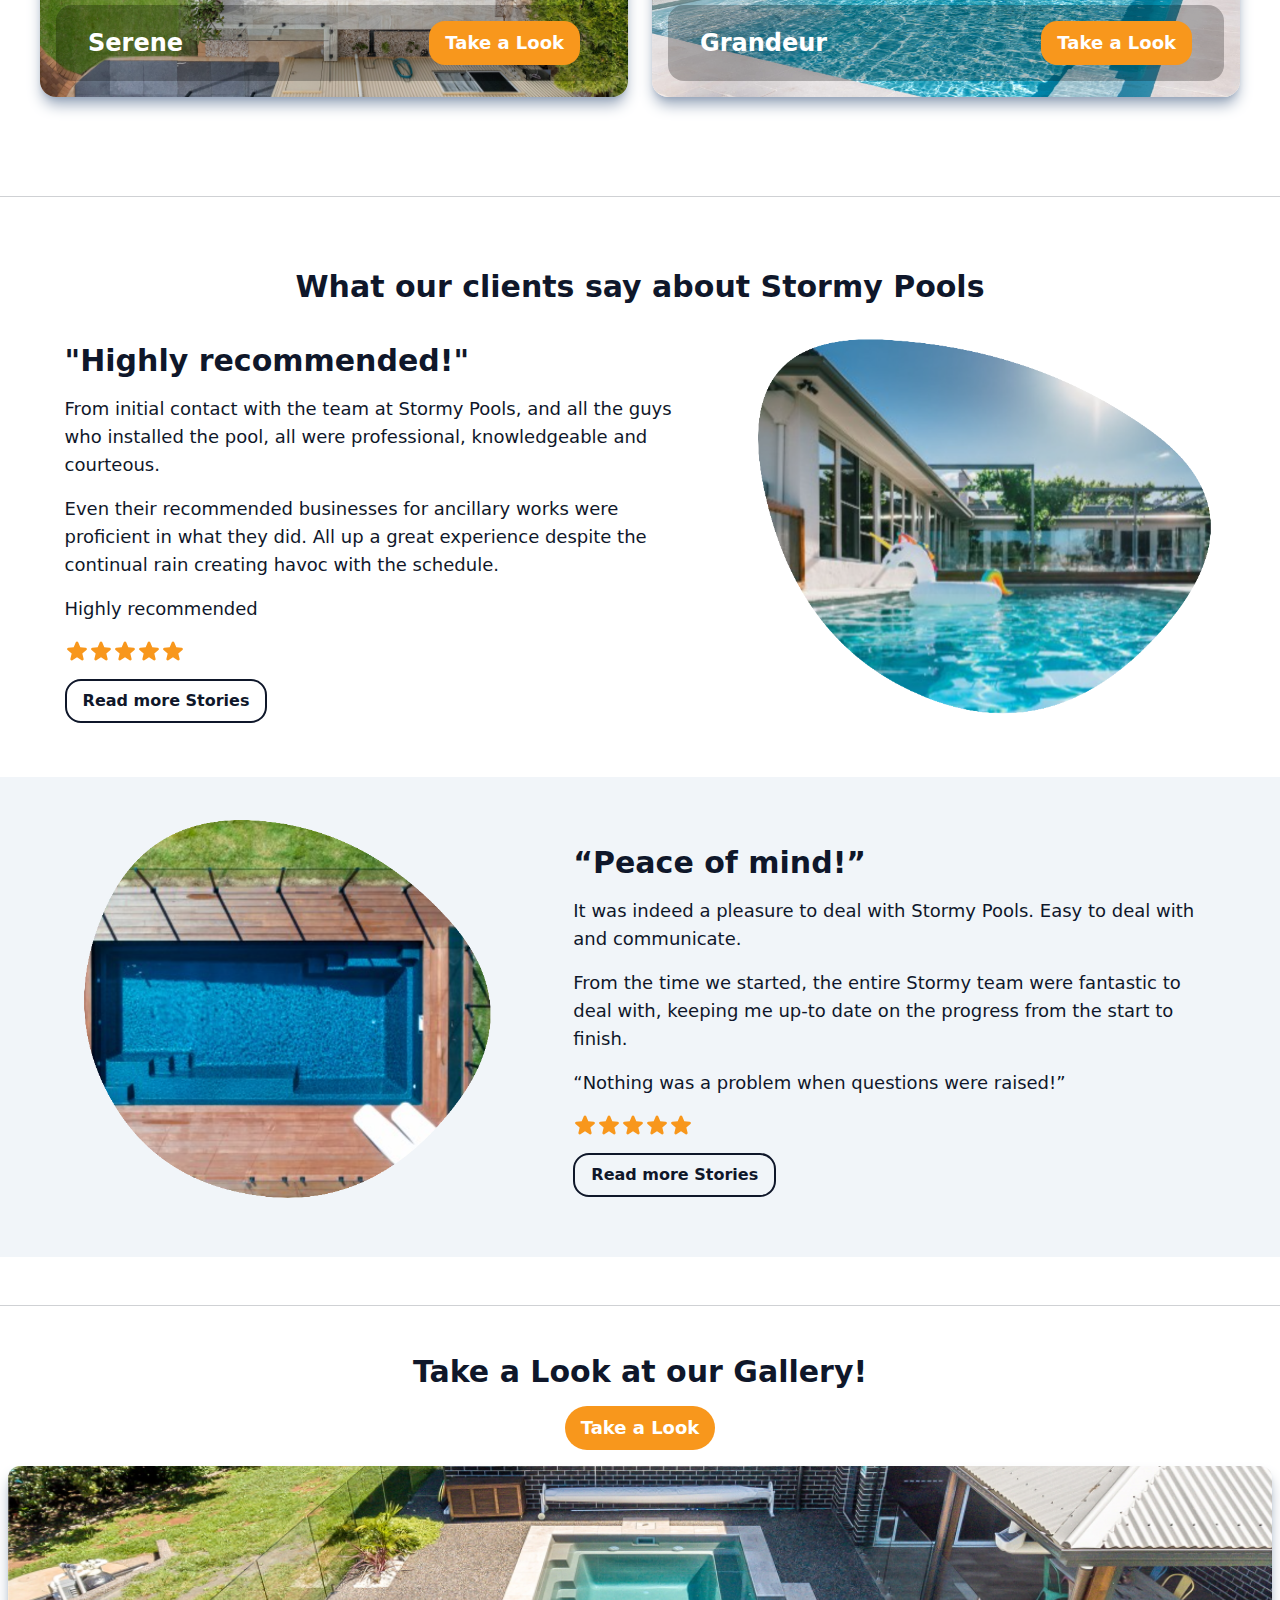
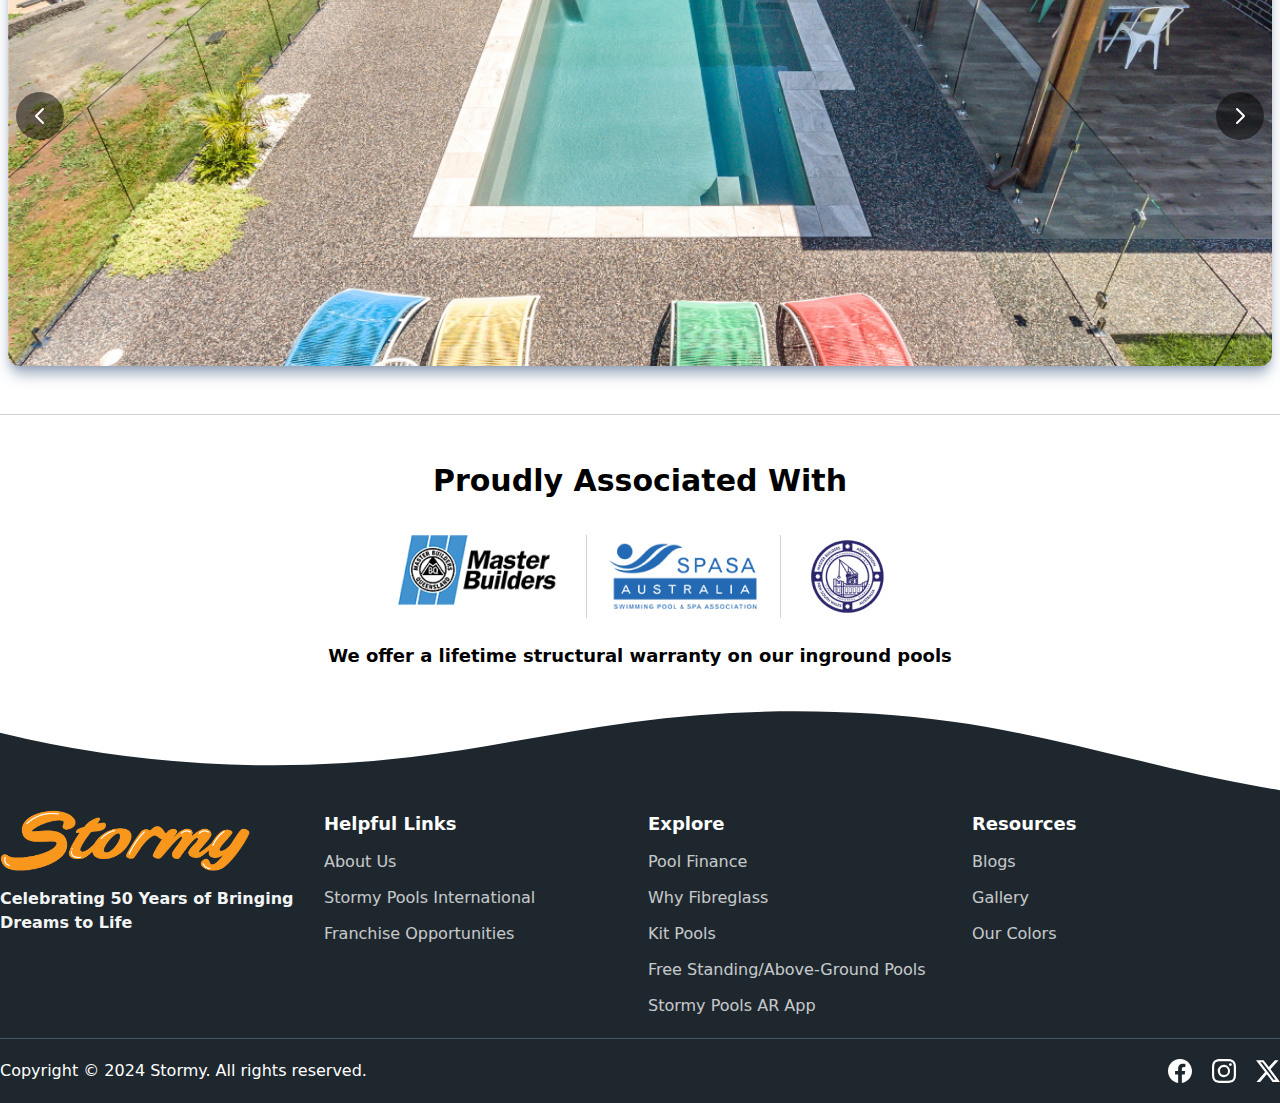
==== commit 866dfb22: "my last updates" ====
--- a/index.html
+++ b/index.html
@@ -115,7 +115,7 @@
                         <path fill-rule="evenodd" d="M19.5 9.75a.75.75 0 0 1-.75.75h-4.5a.75.75 0 0 1-.75-.75v-4.5a.75.75 0 0 1 1.5 0v2.69l4.72-4.72a.75.75 0 1 1 1.06 1.06L16.06 9h2.69a.75.75 0 0 1 .75.75Z" clip-rule="evenodd" />
                         <path fill-rule="evenodd" d="M1.5 4.5a3 3 0 0 1 3-3h1.372c.86 0 1.61.586 1.819 1.42l1.105 4.423a1.875 1.875 0 0 1-.694 1.955l-1.293.97c-.135.101-.164.249-.126.352a11.285 11.285 0 0 0 6.697 6.697c.103.038.25.009.352-.126l.97-1.293a1.875 1.875 0 0 1 1.955-.694l4.423 1.105c.834.209 1.42.959 1.42 1.82V19.5a3 3 0 0 1-3 3h-2.25C8.552 22.5 1.5 15.448 1.5 6.75V4.5Z" clip-rule="evenodd" />
                       </svg>                      
-                  <a href="#"> 01147005858 </a> </div>
+                  <a onclick="makeCall()"> 01147005858 </a> </div>
                 <div class="flex flex-col items-center justify-center">
                     <div class="font-sans font-bold text-slate-700 pb-1"> Find a Builder</div>
                     <a href="quote.html"><button class="flex items-center ml-2 py-2 px-6 border-2 border-logo rounded-full font-bold text-sm text-center active:bg-logo2 hover:bg-logo hover:text-white hover:border-2 hover:border-orange-300 transition-all" ><svg xmlns="http://www.w3.org/2000/svg" fill="none" viewBox="0 0 24 24" stroke-width="2" stroke="currentColor" class=" w-6 mr-1 2xl:-ml-2">
@@ -143,7 +143,7 @@
                     <path fill-rule="evenodd" d="M19.5 9.75a.75.75 0 0 1-.75.75h-4.5a.75.75 0 0 1-.75-.75v-4.5a.75.75 0 0 1 1.5 0v2.69l4.72-4.72a.75.75 0 1 1 1.06 1.06L16.06 9h2.69a.75.75 0 0 1 .75.75Z" clip-rule="evenodd" />
                     <path fill-rule="evenodd" d="M1.5 4.5a3 3 0 0 1 3-3h1.372c.86 0 1.61.586 1.819 1.42l1.105 4.423a1.875 1.875 0 0 1-.694 1.955l-1.293.97c-.135.101-.164.249-.126.352a11.285 11.285 0 0 0 6.697 6.697c.103.038.25.009.352-.126l.97-1.293a1.875 1.875 0 0 1 1.955-.694l4.423 1.105c.834.209 1.42.959 1.42 1.82V19.5a3 3 0 0 1-3 3h-2.25C8.552 22.5 1.5 15.448 1.5 6.75V4.5Z" clip-rule="evenodd" />
                   </svg>
-              <a href="#"> 01147005858 </a> </div>
+              <a onclick="makeCall()"> 01147005858 </a> </div>
         </div>
     </header>
     
@@ -186,13 +186,13 @@
                 Stormy Pools are the quintessential client-centric business where our client is truly at the core of everything we do. We are committed to delivering the world’s best and most loved client experiences. Most notably, Stormy Pools’
                 success is thanks to our incredible network of passionate and local, qualified pool builders who love bringing their client’s dreams to life.
             </h2>
-            <button class="effect px-2 py-1 w-36 md:w-[184px] mylg:w-52 md:px-4 md:py-2 bg-white text-slate-900 font-bold text-md md:text-xl mylg:text-2xl rounded-xl border-2 border-slate-900 flex items-center hover:bg-slate-100 transition-all">
+           <button> <a href="https://www.youtube.com/watch?v=tYf0BoFe9D8" class="effect px-2 py-1 w-36 md:w-[184px] mylg:w-52 md:px-4 md:py-2 bg-white text-slate-900 font-bold text-md md:text-xl mylg:text-2xl rounded-xl border-2 border-slate-900 flex items-center hover:bg-slate-100 transition-all">
                 Watch Video
                  <svg xmlns="http://www.w3.org/2000/svg" viewBox="0 0 24 24" fill="currentColor" class=" h-6 ml-1 mt-1  text-logo">
                     <path fill-rule="evenodd" d="M4.5 5.653c0-1.427 1.529-2.33 2.779-1.643l11.54 6.347c1.295.712 1.295 2.573 0 3.286L7.28 19.99c-1.25.687-2.779-.217-2.779-1.643V5.653Z" clip-rule="evenodd" />
                   </svg>
                   
-            </button>
+                </a></button>
         </div>
         <div class=" md:max-w-[45%] effectphoto">
             <img class="rounded-3xl shadow-xl w-full h-full object-cover box" src="photos/2.jpg">
--- a/output.css
+++ b/output.css
@@ -1127,6 +1127,10 @@
   width: 100vw;
 }
 
+.max-w-7xl {
+  max-width: 80rem;
+}
+
 .max-w-\[100px\] {
   max-width: 100px;
 }
@@ -1137,26 +1141,6 @@
 
 .max-w-md {
   max-width: 28rem;
-}
-
-.max-w-3xl {
-  max-width: 48rem;
-}
-
-.max-w-xl {
-  max-width: 36rem;
-}
-
-.max-w-4xl {
-  max-width: 56rem;
-}
-
-.max-w-6xl {
-  max-width: 72rem;
-}
-
-.max-w-7xl {
-  max-width: 80rem;
 }
 
 .flex-shrink-0 {
@@ -1549,16 +1533,16 @@
   --tw-bg-opacity: 0.5;
 }
 
+.bg-opacity-70 {
+  --tw-bg-opacity: 0.7;
+}
+
 .bg-opacity-75 {
   --tw-bg-opacity: 0.75;
 }
 
 .bg-opacity-90 {
   --tw-bg-opacity: 0.9;
-}
-
-.bg-opacity-70 {
-  --tw-bg-opacity: 0.7;
 }
 
 .fill-emerald-500 {
@@ -1727,10 +1711,6 @@
 
 .pt-\[70px\] {
   padding-top: 70px;
-}
-
-.pl-9 {
-  padding-left: 2.25rem;
 }
 
 .text-left {
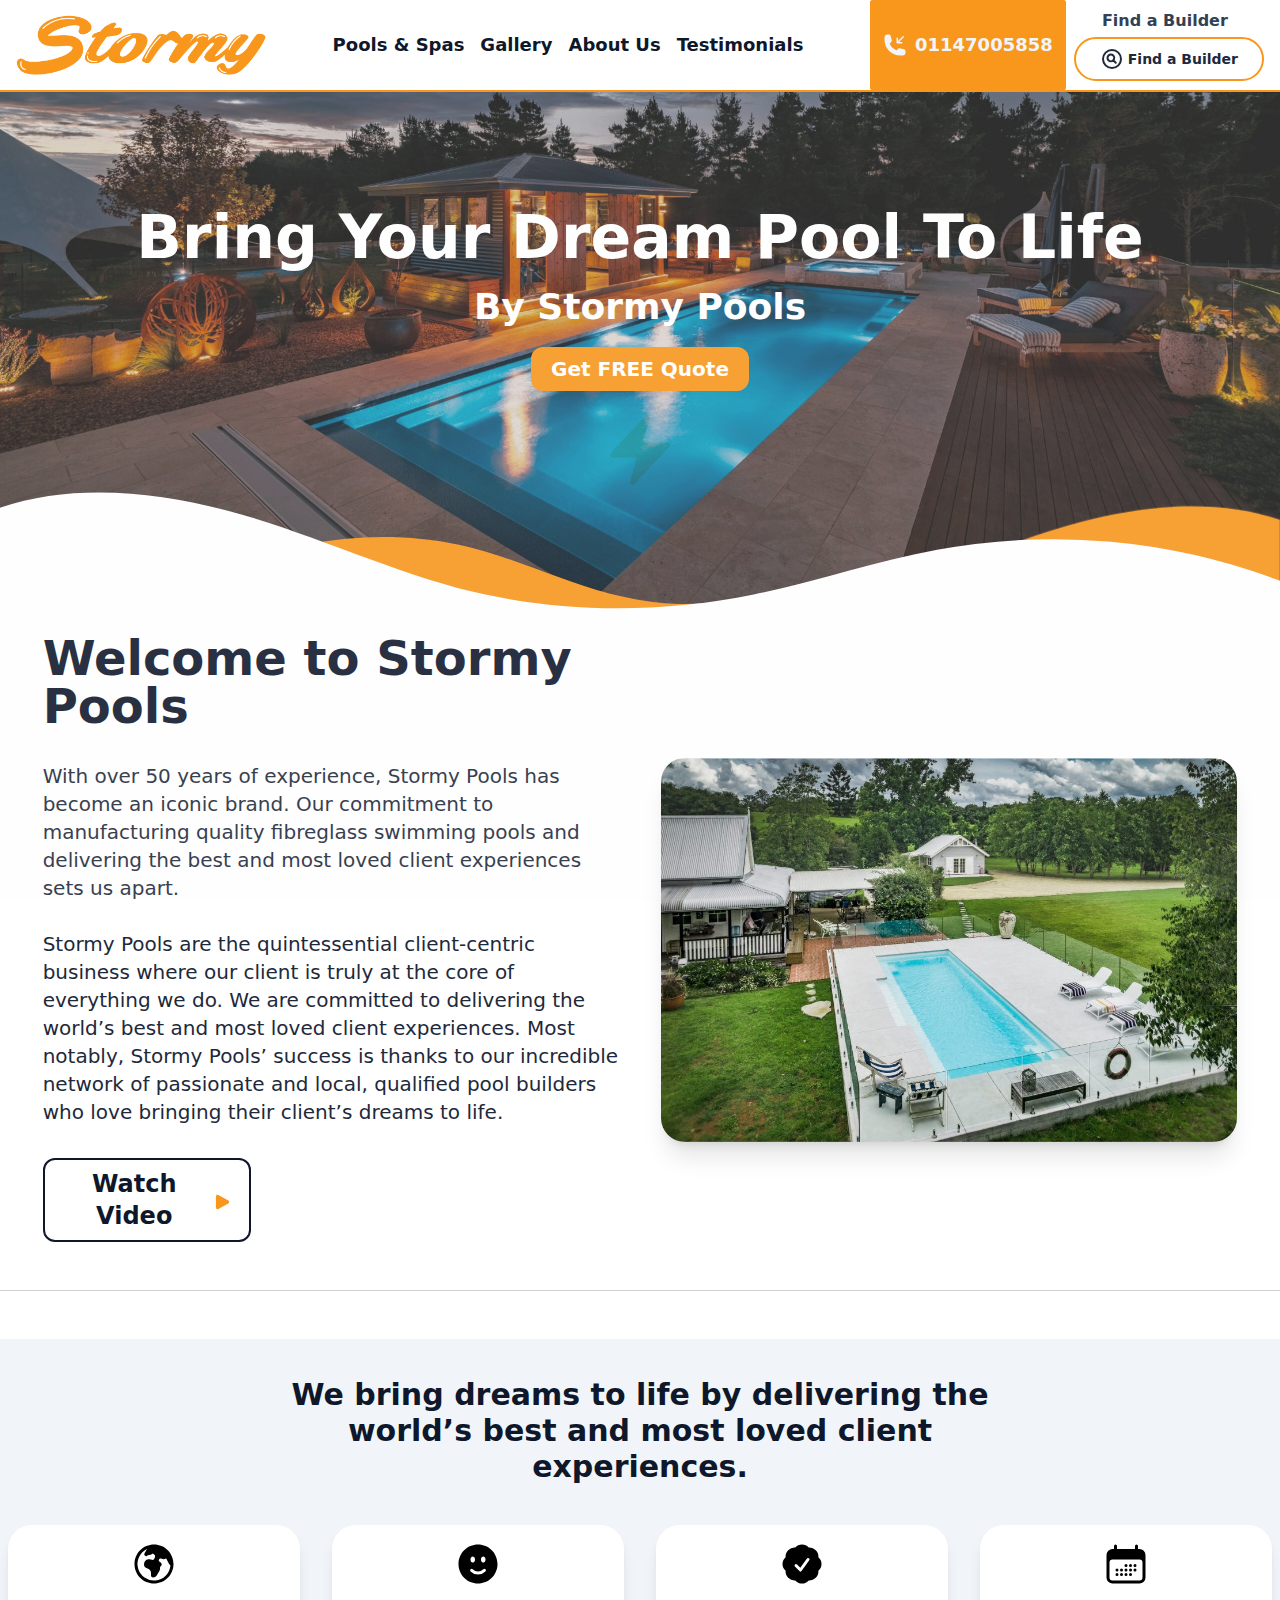
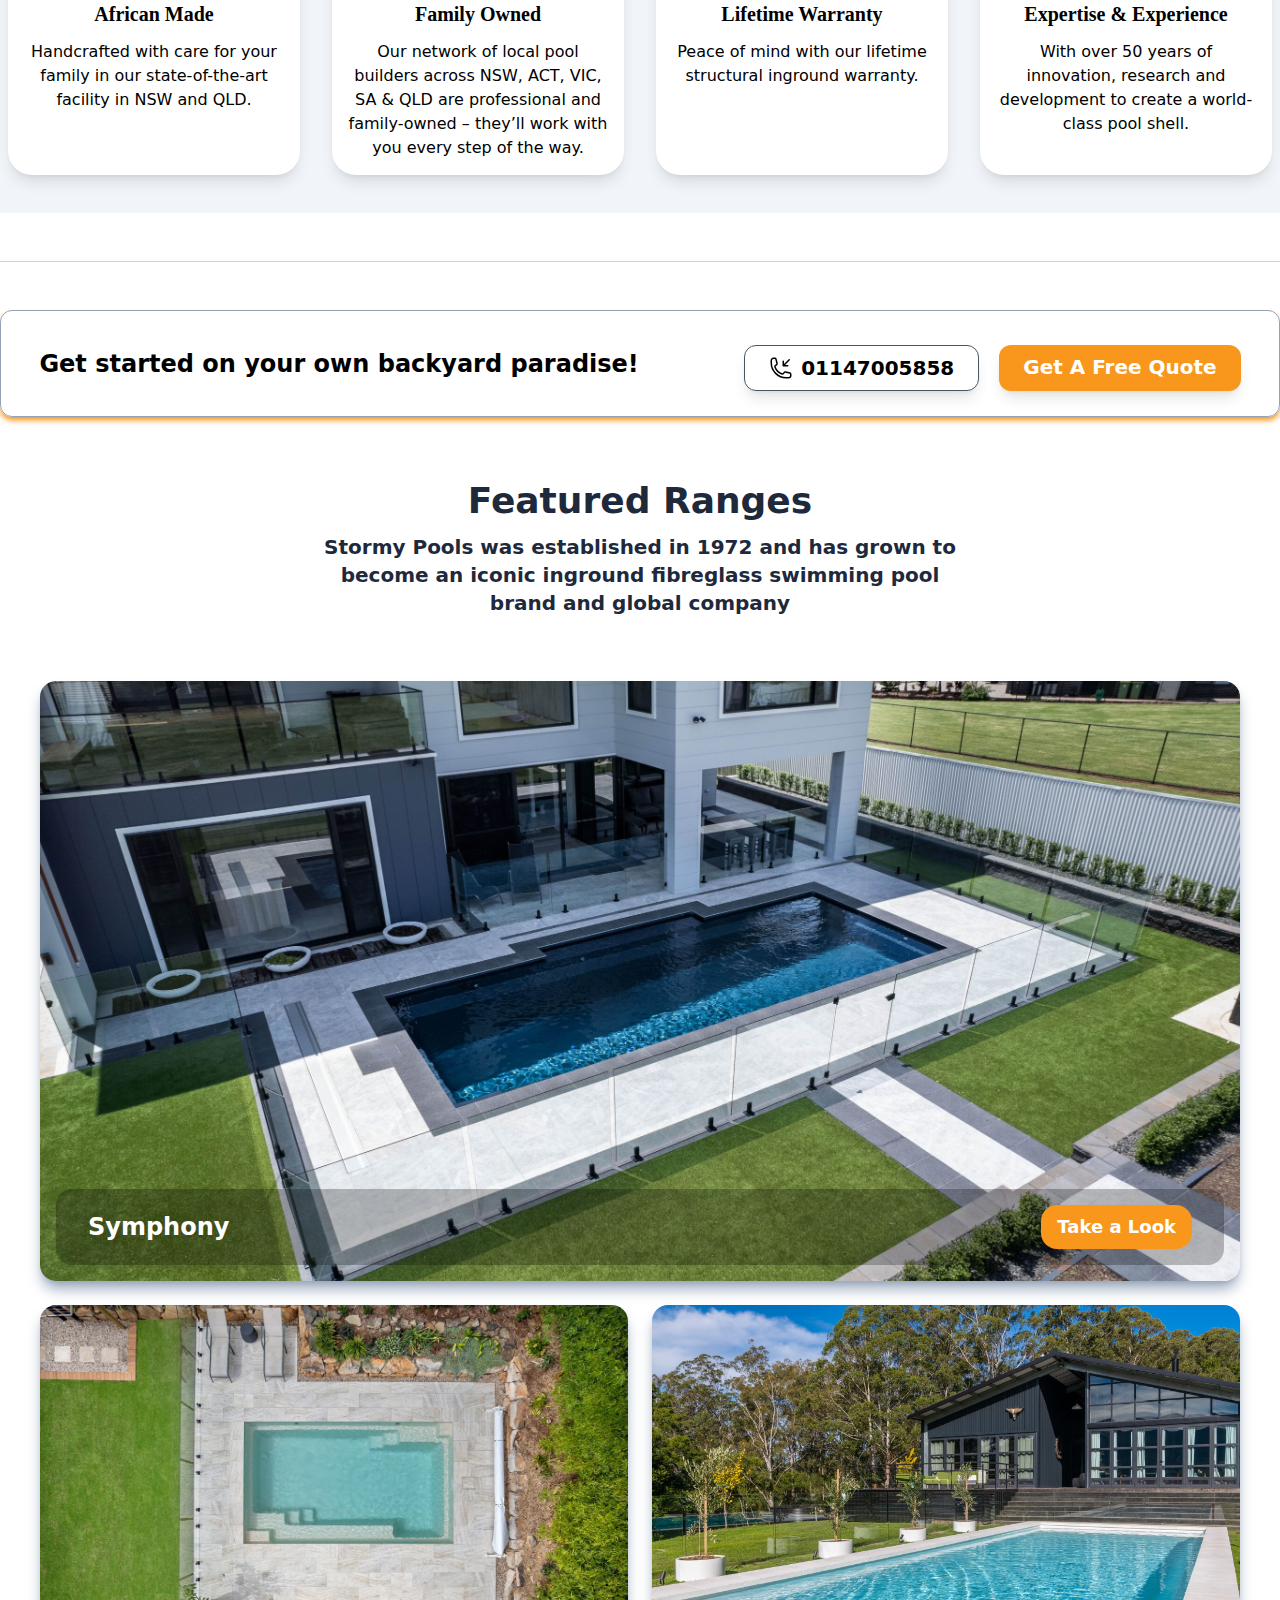
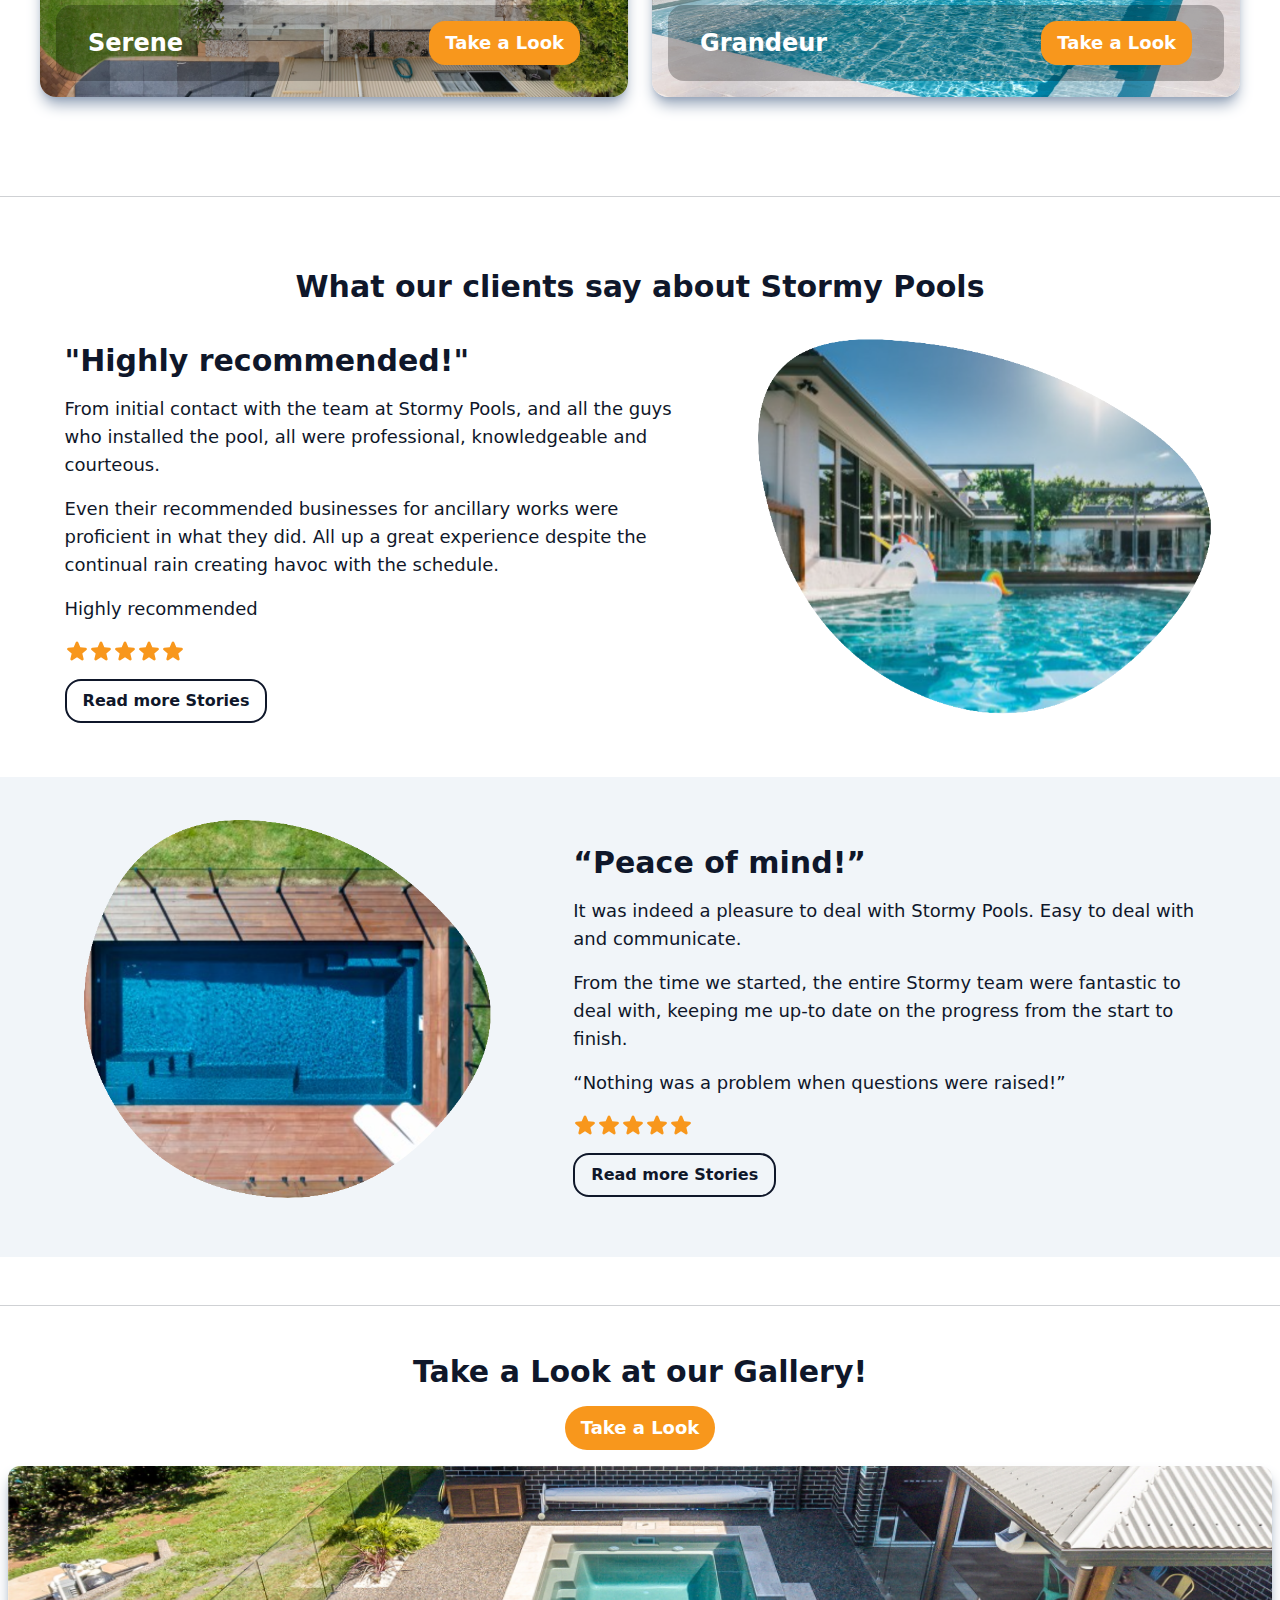
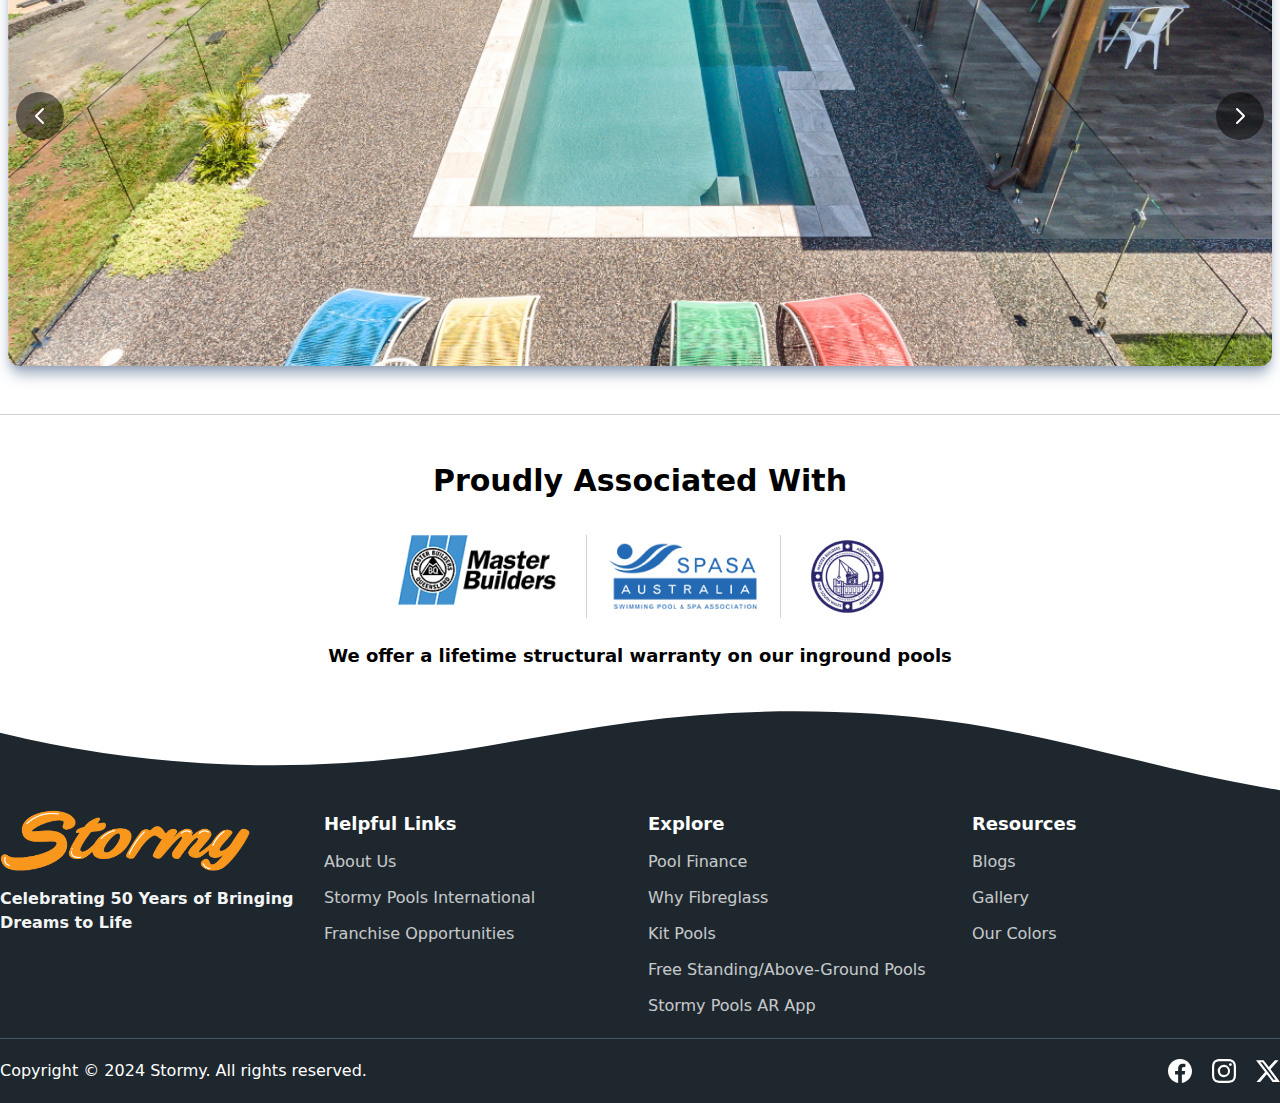
==== commit 04d0a2ee: "my latest updates" ====
--- a/index.html
+++ b/index.html
@@ -5,6 +5,10 @@
     <meta name="viewport" content="width=device-width, initial-scale=1.0">
     <title>Stormy Pools</title>
     <link rel="stylesheet" href="output.css">
+    <link rel="apple-touch-icon" sizes="180x180" href="apple-touch-icon.png">
+    <link rel="icon" type="image/png" sizes="32x32" href="favicon-32x32.png">
+    <link rel="icon" type="image/png" sizes="16x16" href="favicon-16x16.png">
+    <link rel="manifest" href="site.webmanifest">
     <style>
 
 .hazem {
